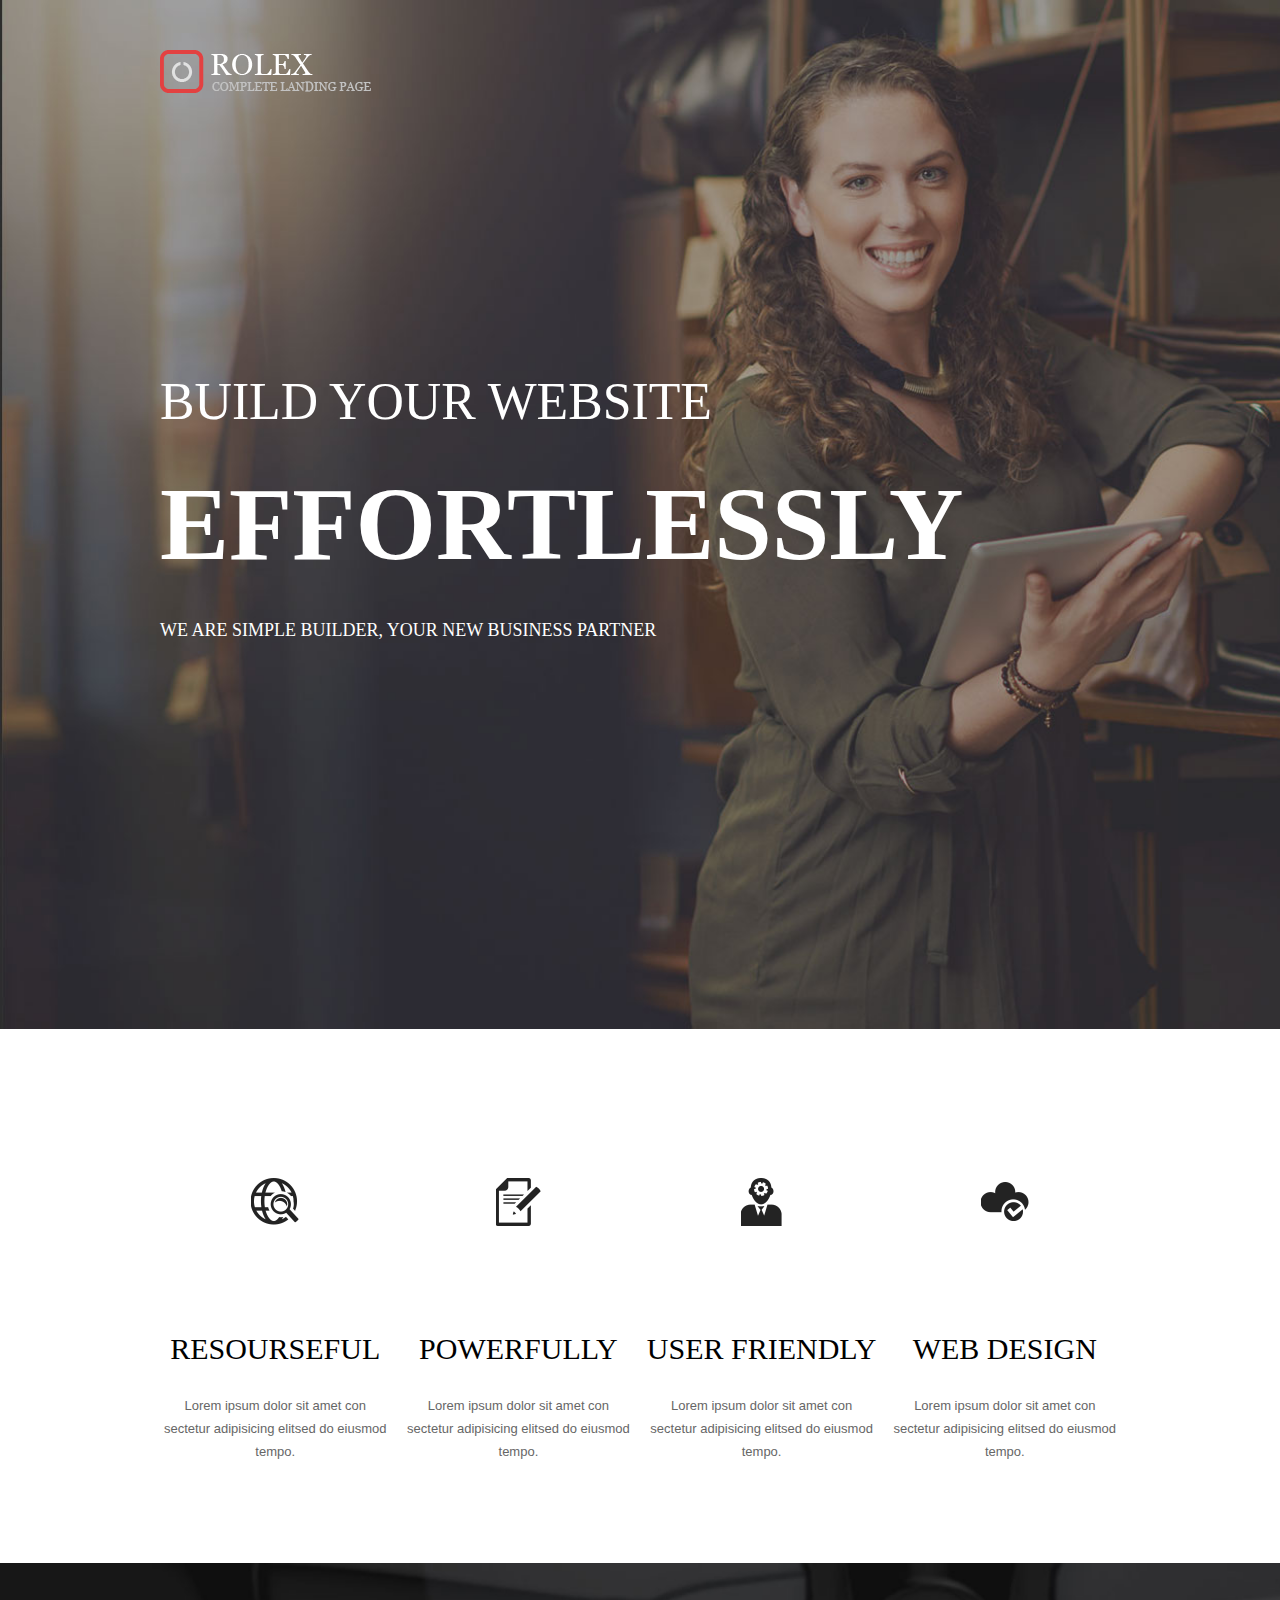
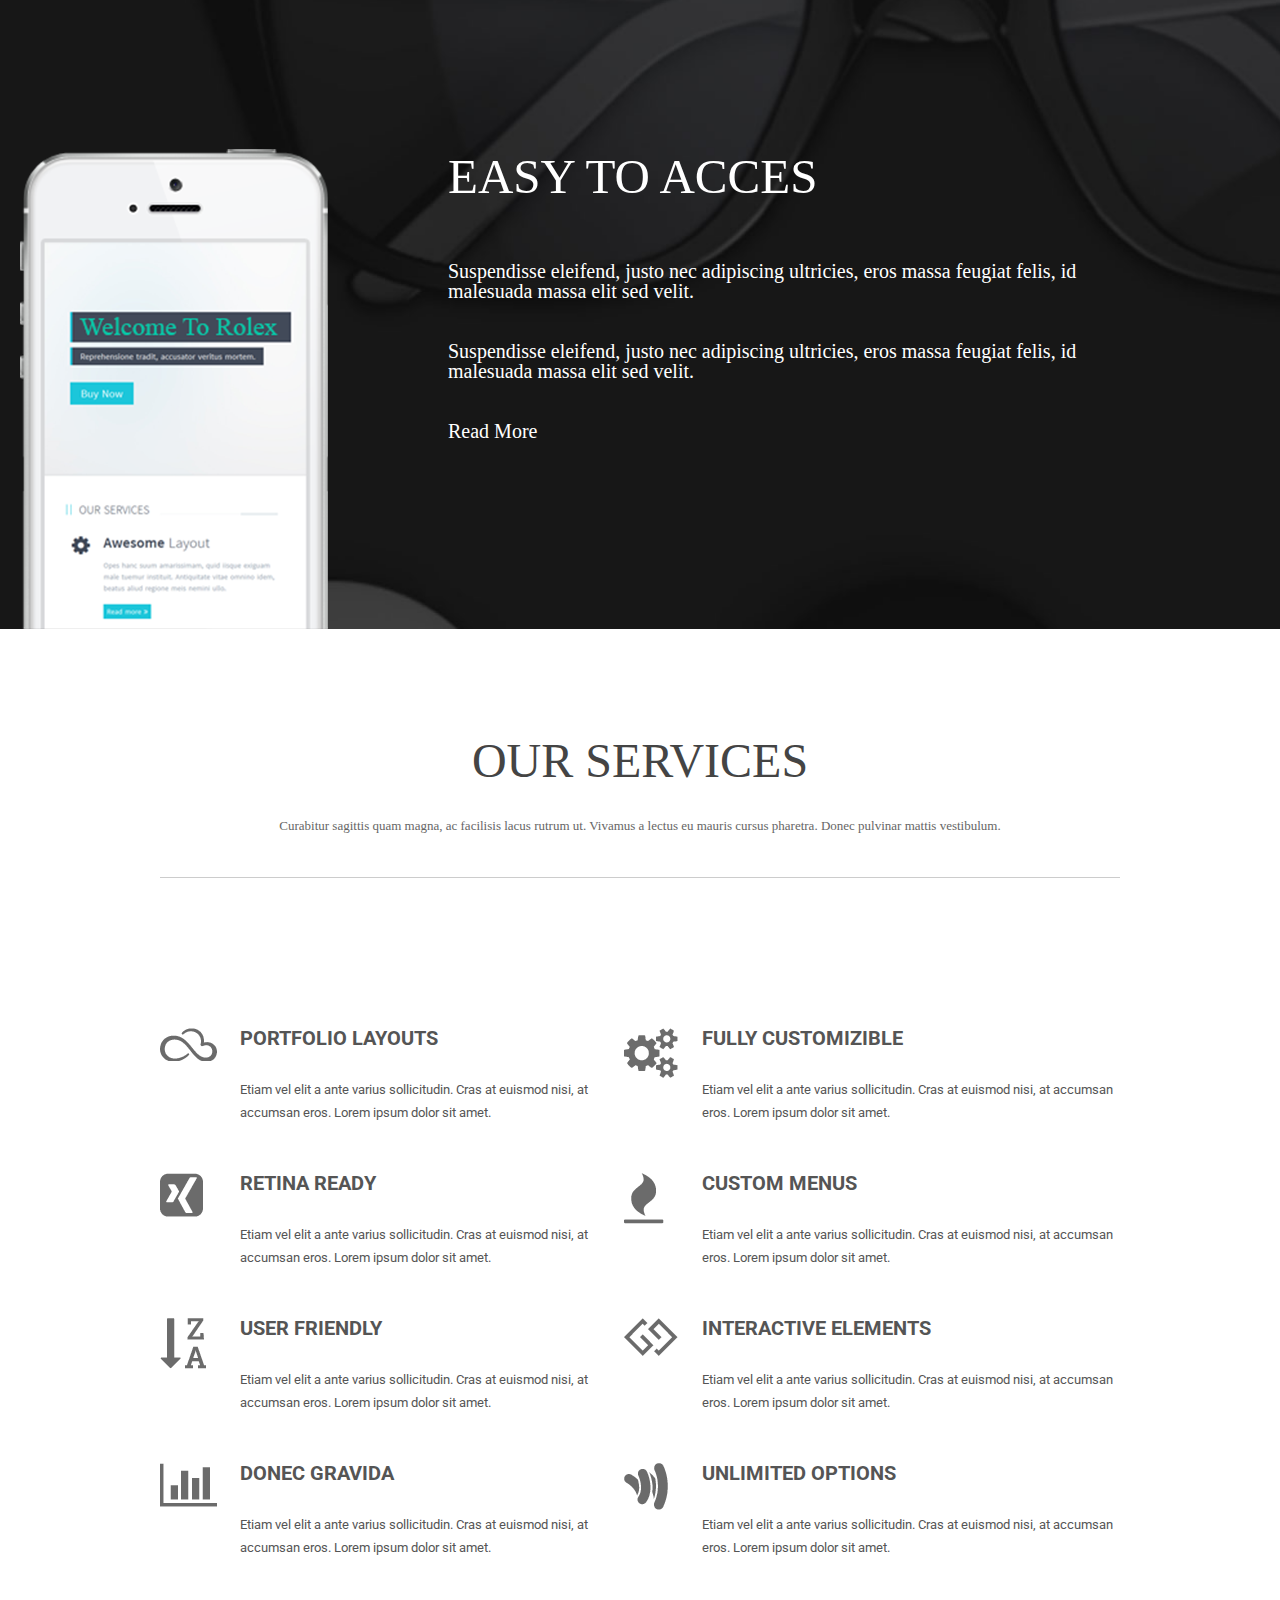
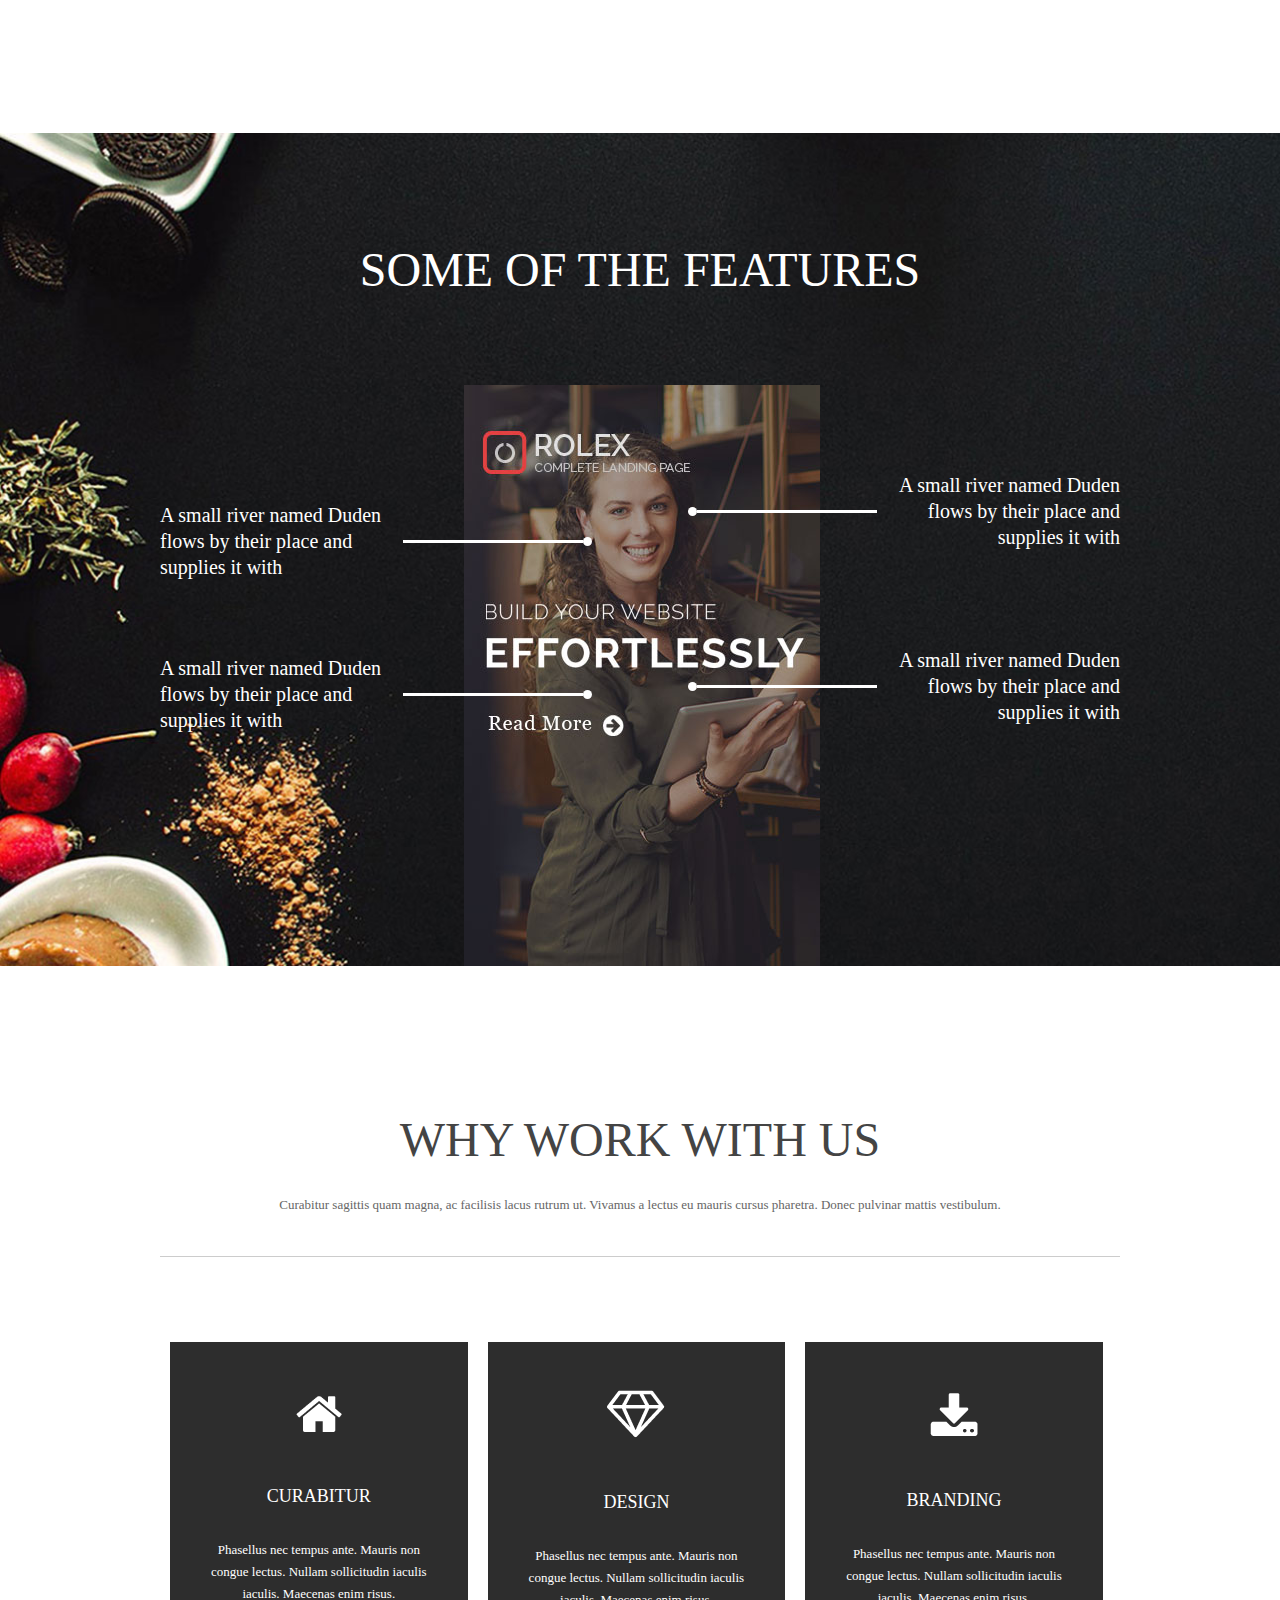
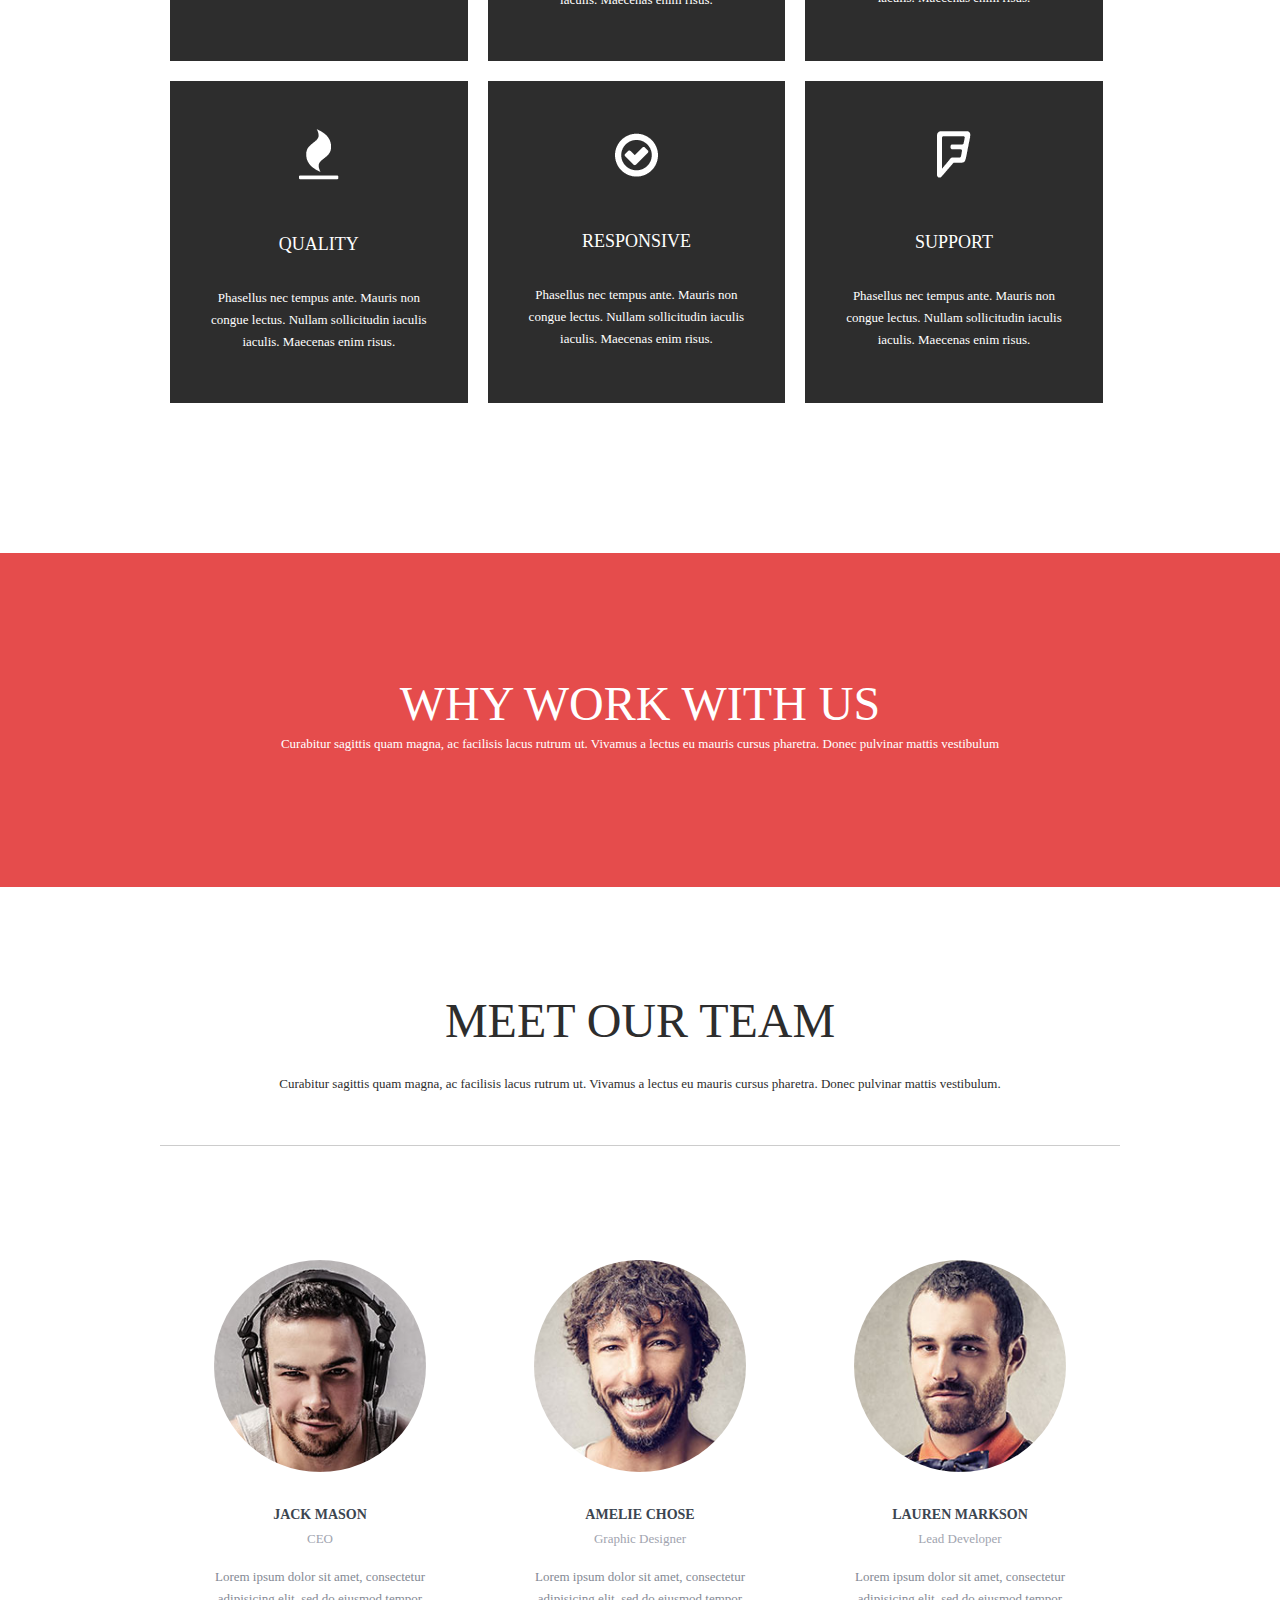
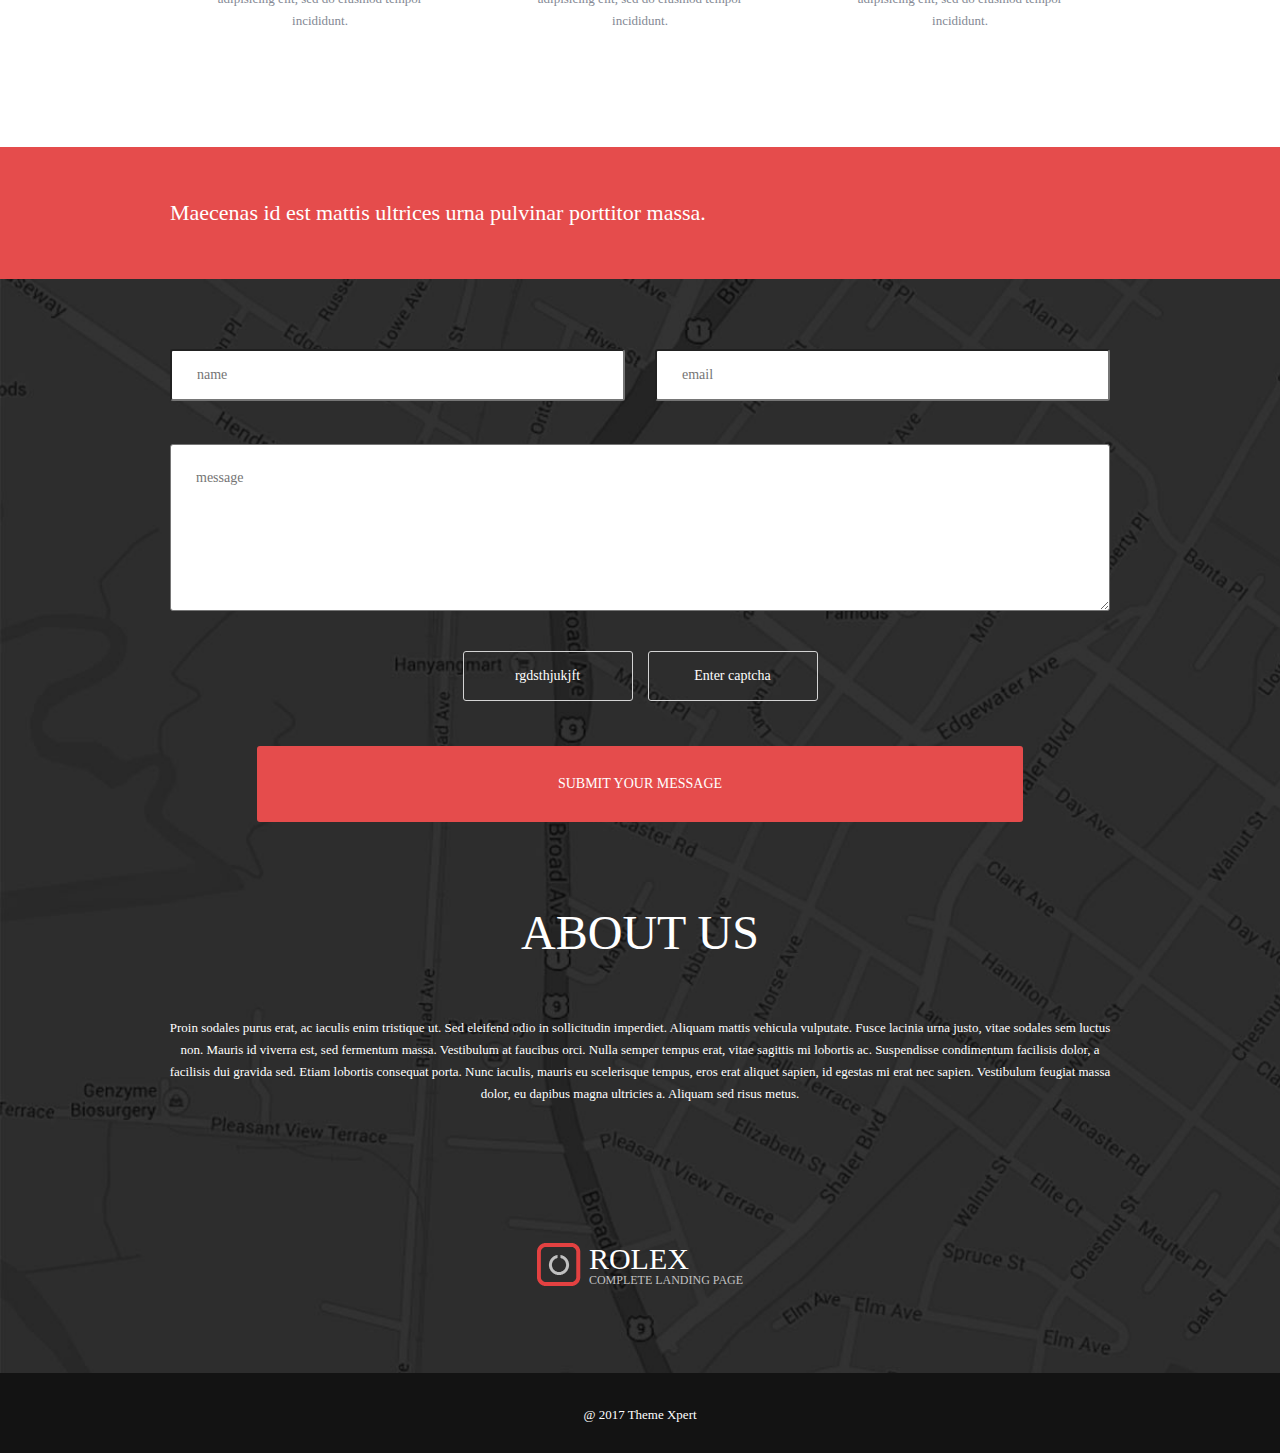
==== index.html @ a64fc491 "section why work with us updates" ====
<!doctype html>
<html lang="en">

<head>
    <meta charset="utf-8">
    <title>Project Rolex</title>
    <link rel="stylesheet" href="https://use.fontawesome.com/releases/v5.3.1/css/all.css" integrity="sha384-mzrmE5qonljUremFsqc01SB46JvROS7bZs3IO2EmfFsd15uHvIt+Y8vEf7N7fWAU"
        crossorigin="anonymous">
    <link rel="stylesheet" type="text/css" href="css/style.css" />
    <meta name="viewport" content="width=device-width, initial-scale=1">
</head>

<body>
    <header class="top-header">
        <div class="container">
            <div class="top-wrapper">
                <a href="#" class="logo"><img src='images/logo.png' /></a>
                <a href="#" class="menu"><span class="fas fa-bars"></span></a>
            </div>
            <div class="top-text">
                <h2 class="top-text1">
                    build your website
                </h2>
                <h2 class="top-text2">
                    effortlessly
                </h2>
                <p class="top-text3">
                    we are simple builder, your new business partner
                </p>
            </div>
        </div>
    </header>
    <section id="we-are-the-best" class="we-are-the-best">
        <div class="container">
            <div class="the-best-items">
                <div class="the-best-item">
                    <a href="#" class="item-font"><img class="we-are-the-best-png" src="images/we-are-the-best-globe.png"><img
                            class="we-are-the-best-png-hover" src="images/we-are-the-best-globe-hover.png"></a>
                    <h2 class="the-best-text">
                        resourseful
                    </h2>
                    <p class="the-best-paragraph">Lorem ipsum dolor sit amet con sectetur adipisicing elitsed do
                        eiusmod tempo.</p>
                </div>
                <div class="the-best-item">
                    <a href="#" class="item-font"><img class="we-are-the-best-png" src="images/we-are-the-best-brochure.png"><img
                            class="we-are-the-best-png-hover" src="images/we-are-the-best-brochure-hover.png"></a>
                    <h2 class="the-best-text">
                        powerfully
                    </h2>
                    <p class="the-best-paragraph">Lorem ipsum dolor sit amet con sectetur adipisicing elitsed do
                        eiusmod tempo.</p>

                </div>
                <div class="the-best-item">
                    <a href="#" class="item-font"><img class="we-are-the-best-png" src="images/we-are-the-best-user.png"><img
                            class="we-are-the-best-png-hover" src="images/we-are-the-best-user-hover.png"></a>
                    <h2 class="the-best-text">
                        user friendly
                    </h2>
                    <p class="the-best-paragraph">Lorem ipsum dolor sit amet con sectetur adipisicing elitsed do
                        eiusmod tempo.</p>
                </div>
                <div class="the-best-item">
                    <a href="#" class="item-font"><img class="we-are-the-best-png" src="images/we-are-the-best-cloud.png"><img
                            class="we-are-the-best-png-hover" src="images/we-are-the-best-cloud-hover.png"></a>
                    <h2 class="the-best-text">
                        web design
                    </h2>
                    <p class="the-best-paragraph">Lorem ipsum dolor sit amet con sectetur adipisicing elitsed do
                        eiusmod tempo.</p>
                </div>
            </div>
        </div>
    </section>
    <section id="easy-to-acces" class="easy-to-acces">
        <div class="container">
            <div class="easy-to-acces-wrapper">
                <div class="left-smartfon">
                    <img src='images/easy-to-acces-smartfon.png'>
                </div>
                <div class="right-text">
                    <h2 class="right-text-heading">
                        easy to acces
                    </h2>
                    <p class="right-text-paragraph">
                        Suspendisse eleifend, justo nec adipiscing ultricies, eros massa feugiat felis, id malesuada
                        massa elit sed velit.
                    </p>
                    <p class="right-text-paragraph">
                        Suspendisse eleifend, justo nec adipiscing ultricies, eros massa feugiat felis, id malesuada
                        massa elit sed velit.
                    </p>
                    <a href="#" class="read-more">Read More <span class="fas fa-arrow-circle-right easy-to-acces-right"></span></a>
                </div>
            </div>
        </div>
    </section>
    <section id="our-services" class="our-services">
        <div class="container">
            <div class="our-services-heading">
                <h2 class="our-services-heading-h2">
                    our services
                </h2>
                <p class="our-services-heading-paragraph">
                    Curabitur sagittis quam magna, ac facilisis lacus rutrum ut. Vivamus a lectus eu mauris cursus
                    pharetra. Donec pulvinar mattis vestibulum.
                </p>
            </div>
            <div class="our-services-items">
                <div class="our-services-items-left">
                    <div class="our-services-item">
                        <div class="our-services-item-font">
                            <img class="our-services-png" src="images/our-services-portfolio.png"><img class="our-services-png-hover"
                                src="images/our-services-portfolio-hover.png">
                        </div>
                        <div class="our-services-item-text">
                            <h2 class="our-services-item-text-h2">
                                portfolio layouts
                            </h2>
                            <p class="our-services-item-text-paragraph">
                                Etiam vel elit a ante varius sollicitudin. Cras at euismod nisi, at accumsan eros.
                                Lorem ipsum dolor sit amet.
                            </p>
                        </div>

                    </div>
                    <div class="our-services-item">
                        <div class="our-services-item-font">
                            <img class="our-services-png" src="images/our-services-retina.png"><img class="our-services-png-hover"
                                src="images/our-services-retina-hover.png">
                        </div>
                        <div class="our-services-item-text">
                            <h2 class="our-services-item-text-h2">
                                retina ready
                            </h2>
                            <p class="our-services-item-text-paragraph">
                                Etiam vel elit a ante varius sollicitudin. Cras at euismod nisi, at accumsan eros.
                                Lorem ipsum dolor sit amet.
                            </p>
                        </div>

                    </div>
                    <div class="our-services-item">
                        <div class="our-services-item-font">
                            <img class="our-services-png" src="images/our-services-user.png"><img class="our-services-png-hover"
                                src="images/our-services-user-hover.png">
                        </div>
                        <div class="our-services-item-text">
                            <h2 class="our-services-item-text-h2">
                                user friendly
                            </h2>
                            <p class="our-services-item-text-paragraph">
                                Etiam vel elit a ante varius sollicitudin. Cras at euismod nisi, at accumsan eros.
                                Lorem ipsum dolor sit amet.
                            </p>
                        </div>

                    </div>
                    <div class="our-services-item">
                        <div class="our-services-item-font">
                            <img class="our-services-png" src="images/our-services-donec.png"><img class="our-services-png-hover"
                                src="images/our-services-donec-hover.png">
                        </div>
                        <div class="our-services-item-text">
                            <h2 class="our-services-item-text-h2">
                                donec gravida
                            </h2>
                            <p class="our-services-item-text-paragraph">
                                Etiam vel elit a ante varius sollicitudin. Cras at euismod nisi, at accumsan eros.
                                Lorem ipsum dolor sit amet.
                            </p>
                        </div>

                    </div>
                </div>
                <div class="our-services-items-right">
                    <div class="our-services-item">
                        <div class="our-services-item-font">
                            <img class="our-services-png" src="images/our-services-fully.png"><img class="our-services-png-hover"
                                src="images/our-services-fully-hover.png">
                        </div>
                        <div class="our-services-item-text">
                            <h2 class="our-services-item-text-h2">
                                fully customizible
                            </h2>
                            <p class="our-services-item-text-paragraph">
                                Etiam vel elit a ante varius sollicitudin. Cras at euismod nisi, at accumsan eros.
                                Lorem ipsum dolor sit amet.
                            </p>
                        </div>

                    </div>
                    <div class="our-services-item">
                        <div class="our-services-item-font">
                            <img class="our-services-png" src="images/our-services-custom.png"> <img class="our-services-png-hover"
                                src="images/our-services-custom-hover.png">
                        </div>
                        <div class="our-services-item-text">
                            <h2 class="our-services-item-text-h2">
                                custom menus
                            </h2>
                            <p class="our-services-item-text-paragraph">
                                Etiam vel elit a ante varius sollicitudin. Cras at euismod nisi, at accumsan eros.
                                Lorem ipsum dolor sit amet.
                            </p>
                        </div>

                    </div>
                    <div class="our-services-item">
                        <div class="our-services-item-font">
                            <img class="our-services-png" src="images/our-services-interactive.png"><img class="our-services-png-hover"
                                src="images/our-services-interactive-hover.png">
                        </div>
                        <div class="our-services-item-text">
                            <h2 class="our-services-item-text-h2">
                                interactive elements
                            </h2>
                            <p class="our-services-item-text-paragraph">
                                Etiam vel elit a ante varius sollicitudin. Cras at euismod nisi, at accumsan eros.
                                Lorem ipsum dolor sit amet.
                            </p>
                        </div>

                    </div>
                    <div class="our-services-item">
                        <div class="our-services-item-font">
                            <img class="our-services-png" src="images/our-services-unlimited.png"><img class="our-services-png-hover"
                                src="images/our-services-unlimited-hover.png">
                        </div>
                        <div class="our-services-item-text">
                            <h2 class="our-services-item-text-h2">
                                unlimited options
                            </h2>
                            <p class="our-services-item-text-paragraph">
                                Etiam vel elit a ante varius sollicitudin. Cras at euismod nisi, at accumsan eros.
                                Lorem ipsum dolor sit amet.
                            </p>
                        </div>

                    </div>
                </div>
            </div>

        </div>
    </section>
    <section id="features" class="features">
        <div class="container">
            <div class="features-heading">
                <h2 class="features-heading-h2">
                    some of the features
                </h2>
            </div>
            <div class="features-bottom-picture-box">
                <img class="features-bottom-picture" src="images/features-bottom-picture.jpg">
                <div class="features-item item1">
                    <h2 class="features-h2">A small river named Duden flows by their place and supplies it with </h2>
                    <span class="features-line"></span>
                    <span class="features-circle"></span>
                </div>
                <div class="features-item item2">
                    <h2 class="features-h2">A small river named Duden flows by their place and supplies it with </h2>
                    <span class="features-line"></span>
                    <span class="features-circle"></span>
                </div>
                <div class="features-item item3">
                    <h2 class="features-h2">A small river named Duden flows by their place and supplies it with </h2>
                    <span class="features-line"></span>
                    <span class="features-circle"></span>
                </div>
                <div class="features-item item4">
                    <h2 class="features-h2">A small river named Duden flows by their place and supplies it with </h2>
                    <span class="features-line"></span>
                    <span class="features-circle"></span>
                </div>
            </div>
        </div>
    </section>
    <section id="why-work-with-us" class="why-work-with-us">
        <div class="container">
            <div class="why-work-with-us-heading">
                <h2 class="why-work-with-us-heading-h2">
                    why work with us
                </h2>
                <p class="why-work-with-us-heading-paragraph">
                    Curabitur sagittis quam magna, ac facilisis lacus rutrum ut. Vivamus a lectus eu mauris cursus
                    pharetra. Donec pulvinar mattis vestibulum.
                </p>
            </div>
            <div class="why-work-with-us-items">
                <div class="why-work-with-us-item">
                    <img class="why-work-with-us-item-img" src="images/why-work-with-us-curabitur.png">
                    <div>
                        <h2 class="why-work-with-us-item-h2">
                            curabitur
                        </h2>
                        <p class="why-work-with-us-item-paragraph">
                            Phasellus nec tempus ante. Mauris non congue lectus. Nullam sollicitudin iaculis iaculis.
                            Maecenas enim risus.
                        </p>
                    </div>
                </div>
                <div class="why-work-with-us-item">
                    <img class="why-work-with-us-item-img" src="images/why-work-with-us-design.png">
                    <div>
                    <h2 class="why-work-with-us-item-h2">
                        design
                    </h2>
                    <p class="why-work-with-us-item-paragraph">
                        Phasellus nec tempus ante. Mauris non congue lectus. Nullam sollicitudin iaculis iaculis.
                        Maecenas enim risus.
                    </p>
                </div>
                </div>
                <div class="why-work-with-us-item">
                    <img class="why-work-with-us-item-img" src="images/why-work-with-us-branding.png">
                    <div>
                    <h2 class="why-work-with-us-item-h2">
                        branding
                    </h2>
                    <p class="why-work-with-us-item-paragraph">
                        Phasellus nec tempus ante. Mauris non congue lectus. Nullam sollicitudin iaculis iaculis.
                        Maecenas enim risus.
                    </p>
                </div>
                </div>
                <div class="why-work-with-us-item">
                    <img class="why-work-with-us-item-img" src="images/why-work-with-us-quality.png">
                    <div>
                    <h2 class="why-work-with-us-item-h2">
                        quality
                    </h2>
                    <p class="why-work-with-us-item-paragraph">
                        Phasellus nec tempus ante. Mauris non congue lectus. Nullam sollicitudin iaculis iaculis.
                        Maecenas enim risus.
                    </p>
                </div>
                </div>
                <div class="why-work-with-us-item">
                    <img class="why-work-with-us-item-img" src="images/why-work-with-us-responsive.png">
                    <div>
                    <h2 class="why-work-with-us-item-h2">
                        responsive
                    </h2>
                    <p class="why-work-with-us-item-paragraph">
                        Phasellus nec tempus ante. Mauris non congue lectus. Nullam sollicitudin iaculis iaculis.
                        Maecenas enim risus.
                    </p>
                </div>
                </div>
                <div class="why-work-with-us-item">
                    <img class="why-work-with-us-item-img" src="images/why-work-with-us-support.png">
                    <div>
                    <h2 class="why-work-with-us-item-h2">
                        support
                    </h2>
                    <p class="why-work-with-us-item-paragraph">
                        Phasellus nec tempus ante. Mauris non congue lectus. Nullam sollicitudin iaculis iaculis.
                        Maecenas enim risus.
                    </p>
                </div>
                </div>
            </div>
        </div>
    </section>
    <section id="why-work-with-us2" class="why-work-with-us2">
        <div class="container">
            <div class="why-work-with-us2-heading">
                <h2 class="why-work-with-us2-heading-h2">
                    why work with us
                </h2>
                <p class="why-work-with-us2-heading-paragraph">
                    Curabitur sagittis quam magna, ac facilisis lacus rutrum ut. Vivamus a lectus eu mauris cursus
                    pharetra. Donec pulvinar mattis vestibulum
                </p>
            </div>
            <div class="why-work-with-us2-items">
                <div class="why-work-with-us2-item"></div>
                <div class="why-work-with-us2-item"></div>
                <div class="why-work-with-us2-item"></div>
            </div>
        </div>
    </section>
    <section id="meet-our-team" class="meet-our-team">
        <div class="container">
            <div class="meet-our-team-heading">
                <h2 class="meet-our-team-heading-h2">
                    meet our team
                </h2>
                <p class="meet-our-team-heading-paragraph">
                    Curabitur sagittis quam magna, ac facilisis lacus rutrum ut. Vivamus a lectus eu mauris cursus
                    pharetra. Donec pulvinar mattis vestibulum.
                </p>
            </div>
            <div class="meet-our-team-items">
                <div class="meet-our-team-item">
                    <div class="meet-our-team-item-picture">
                        <img class="meet-our-team-img" src="images/meet-our-team-picture1.jpg">
                    </div>
                    <div class="meet-our-team-item-text">
                        <h2 class="meet-our-team-item-title">
                            jack mason
                        </h2>
                        <p class="meet-our-team-item-subtitle1">
                            CEO
                        </p>
                        <p class="meet-our-team-item-subtitle2">
                            Lorem ipsum dolor sit amet, consectetur adipisicing elit, sed do eiusmod tempor incididunt.
                        </p>
                    </div>
                    <div class="meet-our-team-item-icons">
                        <a href="#"><span class="fab fa-twitter"></span></a>
                        <a href="#"><span class="fab fa-facebook-f"></span></a>
                        <a href="#"><span class="fab fa-google-plus-g"></span></a>
                    </div>
                </div>
                <div class="meet-our-team-item">
                    <div class="meet-our-team-item-picture">
                        <img class="meet-our-team-img" src="images/meet-our-team-picture2.jpg">
                    </div>
                    <div class="meet-our-team-item-text">
                        <h2 class="meet-our-team-item-title">
                            amelie chose
                        </h2>
                        <p class="meet-our-team-item-subtitle1">
                            Graphic Designer
                        </p>
                        <p class="meet-our-team-item-subtitle2">
                            Lorem ipsum dolor sit amet, consectetur adipisicing elit, sed do eiusmod tempor incididunt.
                        </p>
                    </div>
                    <div class="meet-our-team-item-icons">
                        <a href="#"><span class="fab fa-twitter"></span></a>
                        <a href="#"><span class="fab fa-facebook-f"></span></a>
                        <a href="#"><span class="fab fa-google-plus-g"></span></a>
                    </div>
                </div>
                <div class="meet-our-team-item">
                    <div class="meet-our-team-item-picture">
                        <img class="meet-our-team-img" src="images/meet-our-team-picture3.jpg">
                    </div>
                    <div class="meet-our-team-item-text">
                        <h2 class="meet-our-team-item-title">
                            lauren markson
                        </h2>
                        <p class="meet-our-team-item-subtitle1">
                            Lead Developer
                        </p>
                        <p class="meet-our-team-item-subtitle2">
                            Lorem ipsum dolor sit amet, consectetur adipisicing elit, sed do eiusmod tempor incididunt.
                        </p>
                    </div>
                    <div class="meet-our-team-item-icons">
                        <a href="#"><span class="fab fa-twitter"></span></a>
                        <a href="#"><span class="fab fa-facebook-f"></span></a>
                        <a href="#"><span class="fab fa-google-plus-g"></span></a>
                    </div>
                </div>
            </div>
        </div>
    </section>
    <section class="meet-our-team-footer">
        <div class="container">
            <div class="meet-our-team-footer-wrapper">
                <div class="meet-our-team-footer-text">
                    <h2 class="meet-our-team-footer-text-h2">
                        Maecenas id est mattis ultrices urna pulvinar porttitor massa.
                    </h2>

                </div>
                <div class="meet-our-team-footer-icon">
                    <span class="fas fa-arrow-circle-right right-icon"></span>
                </div>
            </div>
        </div>
    </section>
    <footer id="footer" class="footer">
        <div class="container">
            <div class="footer-form">
                <form class="footer-message">
                    <div class="footer-message-top">
                        <input class="footer-name" type="text" placeholder="name">
                        <input class="footer-email" type="email" placeholder="email">
                    </div>
                    <div class="footer-message-textarea">
                        <textarea class="footer-textarea" placeholder="message"></textarea>
                    </div>
                    <div class="footer-message-captcha">
                        <div class="footer-message-captcha-left">rgdsthjukjft
                        </div>
                        <div class="footer-message-captcha-right">Enter captcha</div>
                    </div>
                    <div class="footer-message-bottom">
                        <button class="footer-message-submit" type="submit">submit your message</button>
                    </div>
                </form>
            </div>
            <div class="footer-text">

                <h2 class="footer-text-h2">
                    about us
                </h2>
            </div>
            <p class="footer-text-paragraph">
                Proin sodales purus erat, ac iaculis enim tristique ut. Sed eleifend odio in sollicitudin imperdiet.
                Aliquam mattis vehicula vulputate. Fusce lacinia urna justo, vitae sodales sem luctus non. Mauris id
                viverra est, sed fermentum massa. Vestibulum at faucibus orci. Nulla semper tempus erat, vitae sagittis
                mi lobortis ac. Suspendisse condimentum facilisis dolor, a facilisis dui gravida sed. Etiam lobortis
                consequat porta. Nunc iaculis, mauris eu scelerisque tempus, eros erat aliquet sapien, id egestas mi
                erat nec sapien. Vestibulum feugiat massa dolor, eu dapibus magna ultricies a. Aliquam sed risus metus.
            </p>
            <div class="footer-icons">
                <div class="footer-icons-logo">
                    <img class="footer-logo-jpg" src="images/footer-icons-logo.png">
                    <div class="footer-logo-text">
                        <h2 class="footer-logo-title">rolex</h2>
                        <p class="footer-logo-paragraph">complete landing page</p>
                    </div>
                </div>
                <div class="footer-icons-fonts">
                    <a href="#"><span class="fab fa-twitter"></span></a>
                    <a href="#"><span class="fab fa-facebook-f"></span></a>
                    <a href="#"><span class="fab fa-google-plus-g"></span></a>
                    <a href="#"><span class="fab fa-pinterest"></span></a>
                    <a href="#"><span class="fab fa-linkedin"></span></a>
                </div>
            </div>
        </div>
        <div class="footer-copyright">
            @ 2017 Theme Xpert
        </div>
    </footer>
</body>

</html>
---- css/style.css ----
@import url('https://fonts.googleapis.com/css?family=Raleway:300,400&subset=latin-ext');
@import url('https://fonts.googleapis.com/css?family=Open+Sans');
@import url('https://fonts.googleapis.com/css?family=Roboto:400,700&subset=latin-ext');

html,
body,
div,
span,
applet,
object,
iframe,
h1,
h2,
h3,
h4,
h5,
h6,
p,
blockquote,
pre,
a,
abbr,
acronym,
address,
big,
cite,
code,
del,
dfn,
em,
img,
ins,
kbd,
q,
s,
samp,
small,
strike,
strong,
sub,
sup,
tt,
var,
b,
u,
i,
center,
dl,
dt,
dd,
ol,
ul,
li,
fieldset,
form,
label,
legend,
table,
caption,
tbody,
tfoot,
thead,
tr,
th,
td,
article,
aside,
canvas,
details,
embed,
figure,
figcaption,
footer,
header,
hgroup,
menu,
nav,
output,
ruby,
section,
summary,
time,
mark,
audio,
video {
    margin: 0;
    padding: 0;
    border: 0;
    font-size: 100%;
    font: inherit;
    vertical-align: baseline;
    font-family: "Montserrat", sans-serif;
    box-sizing: border-box;
}




/* HTML5 display-role reset for older browsers */

article,
aside,
details,
figcaption,
figure,
footer,
header,
hgroup,
menu,
nav,
section {
    display: block;
}

body {
    line-height: 1;
}

ol,
ul {
    list-style: none;
}

blockquote,
q {
    quotes: none;
}

blockquote:before,
blockquote:after,
q:before,
q:after {
    content: '';
    content: none;
}

table {
    border-collapse: collapse;
    border-spacing: 0;
}

a {
    text-decoration: none;
}

.container {
    width: 960px;
    margin: 0 auto;
}

.top-header {
    background-image: url('../images/header-background.jpg');
    background-size: cover;
}

.top-header .top-wrapper {
    display: flex;
    justify-content: space-between;
    padding-top: 50px;
}

.top-header .top-wrapper .menu {
    font-size: 40px;
    color: #fff;
}


.top-header .top-text {
    padding: 280px 0 390px 0;
}

.top-header .top-text .top-text1 {
    font-family: 'Georgia';
    font-weight: 300;
    color: #fff;
    font-size: 51.76px;
    text-transform: uppercase;
    margin-bottom: 45px;
}

.top-header .top-text .top-text2 {
    font-family: 'Georgia';
    font-weight: 700;
    color: #fff;
    font-size: 103.51px;
    text-transform: uppercase;
    margin-bottom: 45px;
}

.top-header .top-text .top-text3 {
    font-family: 'OpenSans';
    color: #fff;
    font-size: 18px;
    text-transform: uppercase;
}

.we-are-the-best .the-best-items {
    display: flex;
    flex-wrap: wrap;
    justify-content: space-between;
    padding: 100px 0;
    align-items: center;


}

.we-are-the-best .the-best-items .the-best-item {
    display: flex;
    flex-direction: column;
    text-align: center;
    align-items: center;
    width: 24%;


}

.we-are-the-best .the-best-items .the-best-item .the-best-text {
    font-family: 'OpenSans';
    font-size: 30px;
    text-transform: uppercase;
    margin-bottom: 30px;
}

.we-are-the-best .the-best-items .the-best-item .item-font {
    width: 145px;
    height: 145px;
    border-radius: 50%;
    transition: all 0.2s;
    display: flex;
    align-items: center;
    justify-content: center;
    text-decoration: none;
    margin-bottom: 60px;
}

.we-are-the-best .the-best-items .the-best-item .item-font:hover {
    background: #e54c4c;
    color: #fff;
}

.we-are-the-best .the-best-items .the-best-item .item-font:hover .we-are-the-best-png {
    display: none;
}

.we-are-the-best .the-best-items .the-best-item .item-font:hover .we-are-the-best-png-hover {
    display: block;
}

.we-are-the-best .the-best-items .the-best-item .item-font .we-are-the-best-png-hover {
    display: none;
}

.we-are-the-best .the-best-items .the-best-item .the-best-paragraph {
    color: #666;
    font-size: 13px;
    line-height: 23px;
}

.easy-to-acces {
    background-image: url('../images/easy-to-acces-background.jpg');
    background-size: cover;
    height: 666px;
}

.easy-to-acces .easy-to-acces-wrapper {
    position: relative;
    display: flex;
    height: 666px;
    justify-content: space-between;
    align-items: center;
}

.easy-to-acces .left-smartfon {
    margin-left: -140px;

}

.easy-to-acces .right-text {
    width: 70%;
}

.easy-to-acces .right-text .right-text-heading {
    font-family: 'Georgia';
    font-size: 49px;
    color: #fff;
    text-transform: uppercase;
    margin-bottom: 60px;
}

.easy-to-acces .right-text .right-text-paragraph {
    font-family: 'OpenSans';
    font-size: 20px;
    color: #fff;
    margin-bottom: 40px;
}

.easy-to-acces .right-text .read-more {
    font-family: 'Georgia';
    font-size: 20px;
    color: #fff;
}

.easy-to-acces .right-text .read-more .easy-to-acces-right {
    position: relative;
    top: 4px;
    right: -4px;
}

.easy-to-acces .left-smartfon img {
    position: absolute;
    bottom: 0;

}

.our-services {
    padding: 108px 0 125px 0;
}

.our-services .our-services-heading .our-services-heading-h2 {
    font-family: 'OpenSans';
    font-size: 48px;
    text-transform: uppercase;
    margin-bottom: 25px;
    color: #444;
}

.our-services .our-services-heading .our-services-heading-paragraph {
    font-family: 'OpenSans';
    font-size: 13px;
    color: #666;
    line-height: 32px;
    margin-bottom: 150px;
    padding-bottom: 35px;
    border-bottom: 1px solid #ccc;
}

.our-services .our-services-heading .our-services-heading-h2,
.our-services .our-services-heading .our-services-heading-paragraph {
    text-align: center;
}

.our-services .our-services-items {
    display: flex;
    justify-content: space-between;
}


.our-services .our-services-items .our-services-items-left .our-services-item .our-services-item-font {}

.our-services .our-services-items .our-services-items-left .our-services-item .our-services-item-text {
    width: calc(100% - 80px);
}

.our-services .our-services-items .our-services-items-left .our-services-item .our-services-item-font img {}

.our-services .our-services-items .our-services-items-right .our-services-item .our-services-item-font {
    width: 83px;
    margin-right: 20px;
}

.our-services .our-services-items .our-services-items-left .our-services-item,
.our-services .our-services-items .our-services-items-right .our-services-item {
    display: flex;
    justify-content: space-between;
    margin-bottom: 49px;
}


.our-services .our-services-items .our-services-items-left .our-services-item .our-services-item-font:hover .our-services-png,
.our-services .our-services-items .our-services-items-right .our-services-item .our-services-item-font:hover .our-services-png {
    display: none;
}

.our-services .our-services-items .our-services-items-left .our-services-item .our-services-item-font:hover .our-services-png-hover,
.our-services .our-services-items .our-services-items-right .our-services-item .our-services-item-font:hover .our-services-png-hover {
    display: block;
}

.our-services .our-services-items .our-services-items-left .our-services-item .our-services-item-font .our-services-png-hover,
.our-services .our-services-items .our-services-items-right .our-services-item .our-services-item-font .our-services-png-hover {
    display: none;
}


.our-services .our-services-items .our-services-items-left .our-services-item .our-services-item-text .our-services-item-text-h2,
.our-services .our-services-items .our-services-items-right .our-services-item .our-services-item-text .our-services-item-text-h2 {
    font-family: 'Roboto';
    font-weight: 700;
    font-size: 20px;
    color: #555;
    text-transform: uppercase;
    margin-bottom: 30px;
}


.our-services .our-services-items .our-services-items-left .our-services-item .our-services-item-text .our-services-item-text-paragraph,
.our-services .our-services-items .our-services-items-right .our-services-item .our-services-item-text .our-services-item-text-paragraph {
    font-family: 'Roboto';

    font-size: 13px;
    color: #555;
    line-height: 23px;
}

.features {
    height: 833px;
    background: url('../images/features-background.jpg');
    background-size: cover;
}

.features .features-heading .features-heading-h2 {
    font-family: 'Georgia';
    font-size: 48px;
    color: #fff;
    text-transform: uppercase;
    text-align: center;
    padding-top: 113px;
}

.features .features-bottom-picture-box .features-item {
    position: relative;
    display: flex;
    color: #fff;
    z-index: 99;
    width: 45%;
    flex-wrap: wrap;
    align-items: center;
}

.features .features-bottom-picture-box .features-item .features-h2 {
    width: calc(100% - 189px);
    font-family: 'OpenSans';
    font-size: 20px;
    color: #fff;
    line-height: 26px;
}

.features .features-bottom-picture-box .features-item.item1 {
    top: -50px;
}

.features .features-bottom-picture-box .features-item.item2 {
    top: -80px;
    text-align: right;
}

.features .features-bottom-picture-box .features-item.item3 {
    top: 25px;
}

.features .features-bottom-picture-box .features-item.item4 {
    top: 17px;
}

.features .features-bottom-picture-box .features-item.item2 .features-h2 {
    order: 3;
}

.features .features-bottom-picture-box .features-item.item2 .features-line {
    order: 2;
}

.features .features-bottom-picture-box .features-item.item2 .features-circle {
    order: 1;
}

.features .features-bottom-picture-box .features-item.item4 .features-circle {
    order: 1;
}

.features .features-bottom-picture-box .features-item.item4 .features-line {
    order: 2;
}

.features .features-bottom-picture-box .features-item.item4 .features-h2 {
    order: 3;
    text-align: right;
}

.features .features-bottom-picture-box .features-item .features-line {
    display: inline-block;
    width: 180px;
    height: 3px;
    background-color: #fff;
}

.features .features-bottom-picture-box .features-item .features-circle {
    display: inline-block;
    width: 9px;
    height: 9px;
    background-color: #fff;
    border-radius: 50%;
}

.features .features-bottom-picture-box {
    display: flex;
    justify-content: space-between;
    flex-wrap: wrap;
    position: relative;
    height: 672px;
    align-content: center;

}

.features .features-bottom-picture-box .features-bottom-picture {
    position: absolute;
    bottom: 0;
    right: 300px;
}


.why-work-with-us {
    padding: 150px 0 140px 0;
}

.why-work-with-us .why-work-with-us-heading .why-work-with-us-heading-h2 {
    font-family: 'OpenSans';
    font-size: 48px;
    color: #444;
    text-transform: uppercase;
    text-align: center;
    margin-bottom: 25px;
}

.why-work-with-us .why-work-with-us-heading .why-work-with-us-heading-paragraph {
    font-family: 'OpenSans';
    font-size: 13px;
    color: #666;
    line-height: 32px;
    text-align: center;
    padding-bottom: 35px;
    border-bottom: 1px solid #ccc;
    margin-bottom: 75px;
}

.why-work-with-us .why-work-with-us-items .why-work-with-us-item .why-work-with-us-item-h2 {
    font-family: 'OpenSans';
    font-size: 18px;
    text-transform: uppercase;
    color: #fff;
    margin-bottom: 34px;
}

.why-work-with-us .why-work-with-us-items .why-work-with-us-item .why-work-with-us-item-paragraph {
    font-family: 'OpenSans';
    font-size: 13px;
    line-height: 22px;
    color: #fff;

}

.why-work-with-us .why-work-with-us-items {
    display: flex;
    align-content: space-around;
    flex-wrap: wrap;
}

.why-work-with-us .why-work-with-us-items .why-work-with-us-item {
    padding: 48px 30px 50px 30px;
    display: flex;
    flex-direction: column;
    justify-content: center;
    align-items: center;
    text-align: center;
    width: 31%;
    margin: 10px;
    background-color: #2d2d2d;
}

.why-work-with-us .why-work-with-us-items .why-work-with-us-item .why-work-with-us-item-img {
    margin-bottom: 55px;
}

.why-work-with-us .why-work-with-us-items .why-work-with-us-item:hover {

    background-color: #e55454;
}


.why-work-with-us2 {
    text-align: center;
    background-color: #e54c4c;
    padding: 127px 0;
}

.why-work-with-us2 .why-work-with-us2-heading .why-work-with-us2-heading-h2 {
    font-family: 'OpenSans';
    font-size: 48px;
    color: #fff;
    text-transform: uppercase;
}

.why-work-with-us2 .why-work-with-us2-heading .why-work-with-us2-heading-paragraph {
    font-family: 'OpenSans';
    font-size: 13px;
    color: #fff;
    line-height: 32px;
}


.meet-our-team {
    padding: 110px 0 80px 0;
    text-align: center;
}

.meet-our-team .meet-our-team-heading .meet-our-team-heading-h2 {
    font-family: 'OpenSans';
    font-size: 48px;
    color: #2d2d2d;
    text-transform: uppercase;

    margin-bottom: 23px;
}

.meet-our-team .meet-our-team-heading .meet-our-team-heading-paragraph {
    font-family: 'OpenSans';
    font-size: 13px;
    color: #2d2d2d;
    line-height: 32px;
    border-bottom: 1px solid #ccc;
    margin-bottom: 114px;
    padding-bottom: 45px;
}

.meet-our-team .meet-our-team-items {
    display: flex;
    justify-content: space-around;

}

.meet-our-team .meet-our-team-items .meet-our-team-item {
    width: 26.042%;
}

.meet-our-team .meet-our-team-items .meet-our-team-item .meet-our-team-item-picture .meet-our-team-img {
    border-radius: 50%;
    width: 212px;
    height: 212px;
    margin-bottom: 33px;
}

.meet-our-team .meet-our-team-items .meet-our-team-item .meet-our-team-item-text .meet-our-team-item-title {
    font-family: 'Georgia';
    font-weight: 700;
    font-size: 14px;
    text-transform: uppercase;
    color: #3b4550;
    margin-bottom: 10px;
}

.meet-our-team .meet-our-team-items .meet-our-team-item .meet-our-team-item-text .meet-our-team-item-subtitle1 {
    font-family: 'Georgia';
    font-size: 13px;
    color: #9fa4af;
    margin-bottom: 21px;

}

.meet-our-team .meet-our-team-items .meet-our-team-item .meet-our-team-item-text .meet-our-team-item-subtitle2 {
    font-family: 'OpenSans';
    font-size: 13px;
    color: #848994;
    line-height: 22px;
    margin-bottom: 35px;
}

.meet-our-team .meet-our-team-items .meet-our-team-item .meet-our-team-item-icons {
    display: flex;
    justify-content: space-between;
    width: 45%;
    margin: 0 auto;
}

.meet-our-team .meet-our-team-items .meet-our-team-item .meet-our-team-item-icons span {
    font-size: 13px;
    color: #c5c9d2;

}

.meet-our-team-footer {
    background-color: #e54c4c;
    padding: 55px 0;
}

.meet-our-team-footer .meet-our-team-footer-wrapper {
    display: flex;
    align-items: center;
}

.meet-our-team-footer .meet-our-team-footer-wrapper .meet-our-team-footer-text .meet-our-team-footer-text-h2 {
    font-family: 'Georgia';
    font-size: 22px;
    color: #fff;
    text-align: left;
    margin-right: 108px;
    padding-left: 10px;
}

.meet-our-team-footer .meet-our-team-footer-wrapper .meet-our-team-footer-icon .right-icon {
    font-size: 40.08px;
    color: #fff;
}

.footer {

    background: url('../images/footer-background-map.jpg');
    background-size: cover;
    padding-top: 70px;
}



.footer .footer-form .footer-message .footer-message-top {
    display: flex;
    justify-content: space-between;


}

.footer .footer-form .footer-message .footer-message-textarea {
    display: flex;
    justify-content: space-between;


}

.footer .footer-form .footer-message .footer-message-top .footer-name {
    width: 50%;
    height: 46px;
    padding-left: 25px;
    border-radius: 3px;
    margin: 0 15px 0 10px;
    font-family: 'Georgia';
    font-size: 14px;
    color: #7b7b7b;
}

.footer .footer-form .footer-message .footer-message-top .footer-email {
    width: 50%;
    height: 46px;
    padding-left: 25px;
    border-radius: 3px;
    margin: 0 10px 0 15px;
    font-family: 'Georgia';
    font-size: 14px;
    color: #7b7b7b;
}

.footer .footer-form .footer-message .footer-message-textarea .footer-textarea {
    margin: 43px 10px 40px 10px;
    width: 100%;
    height: 138px;
    border-radius: 3px;
    padding-left: 25px;
    padding-top: 25px;
    font-family: 'Georgia';
    font-size: 14px;
    color: #7b7b7b;

}

.footer .footer-form .footer-message .footer-message-captcha {
    display: flex;
    justify-content: center;
    padding-bottom: 45px;

}

.footer .footer-form .footer-message .footer-message-captcha .footer-message-captcha-left {
    border-radius: 3px;
    font-family: 'OpenSans';
    font-size: 14px;
    color: #fff;
    padding: 0 33px 0 33px;
    margin-right: 15px;
    border: 1px solid #d4d4d4;
    line-height: 48px;
    text-align: center;
    width: 170px;

}

.footer .footer-form .footer-message .footer-message-captcha .footer-message-captcha-right {
    border-radius: 3px;
    font-family: 'OpenSans';
    font-size: 14px;
    color: #fff;
    padding: 0 33px 0 33px;
    border: 1px solid #d4d4d4;
    line-height: 48px;
    text-align: center;
    width: 170px;

}

.footer .footer-form .footer-message .footer-message-bottom {
    display: flex;
    justify-content: center;
    padding-bottom: 87px;

}

.footer .footer-form .footer-message .footer-message-bottom .footer-message-submit {
    width: 100%;
    font-family: 'Georgia';
    font-size: 14px;
    color: #fff;
    text-transform: uppercase;
    background-color: #e54c4c;
    border: none;
    margin: 0 97px;
    border-radius: 3px;
    padding: 30px 0;

}

.footer .footer-text,
.footer .footer-text-paragraph {
    text-align: center;
}

.footer .footer-text .footer-text-h2 {
    font-family: 'OpenSans';
    font-size: 48px;
    color: #fff;
    text-transform: uppercase;
    margin-bottom: 60px;
}

.footer .footer-text-paragraph {
    font-family: 'OpenSans';
    font-size: 13px;
    color: #fff;
    line-height: 22px;
    padding-bottom: 138px;
}

.footer .footer-icons .footer-icons-logo {
    display: flex;
    justify-content: center;
    margin-bottom: 38px;
}

.footer .footer-icons .footer-icons-logo .footer-logo-jpg {
    margin-right: 8px;
}

.footer .footer-icons .footer-icons-logo .footer-logo-text {
    display: flex;
    flex-direction: column;
    justify-content: center;
}

.footer .footer-icons .footer-icons-logo .footer-logo-text .footer-logo-title {
    font-family: 'Georgia';
    font-size: 30px;
    color: #fff;
    text-transform: uppercase;

}

.footer .footer-icons .footer-icons-logo .footer-logo-text .footer-logo-paragraph {
    font-family: 'Georgia';
    font-size: 12px;
    color: #c2c2c2;
    text-transform: uppercase;
}

.footer .footer-icons .footer-icons-fonts {
    display: flex;
    justify-content: space-between;
    width: 21%;
    margin: 0 auto;
    padding-bottom: 49px;
}

.footer .footer-icons .footer-icons-fonts span {
    color: #fff;
}

.footer .footer-copyright {
    font-family: 'Georgia';
    font-size: 13px;
    color: #fff;
    text-align: center;
    padding: 35px 0 32px 0;
    background-color: #131313;
}

@media(min-width: 768px) and (max-width: 991px) {
    .container {
        width: 700px;
    }

    .top-header {
        background-position: center;
    }

    .top-header .top-text .top-text2 {
        font-size: 81px;
    }

    .we-are-the-best .the-best-items .the-best-item {
        width: 50%;
    }

    .we-are-the-best .the-best-items .the-best-item .the-best-paragraph {
        padding: 0 10px;
    }
}
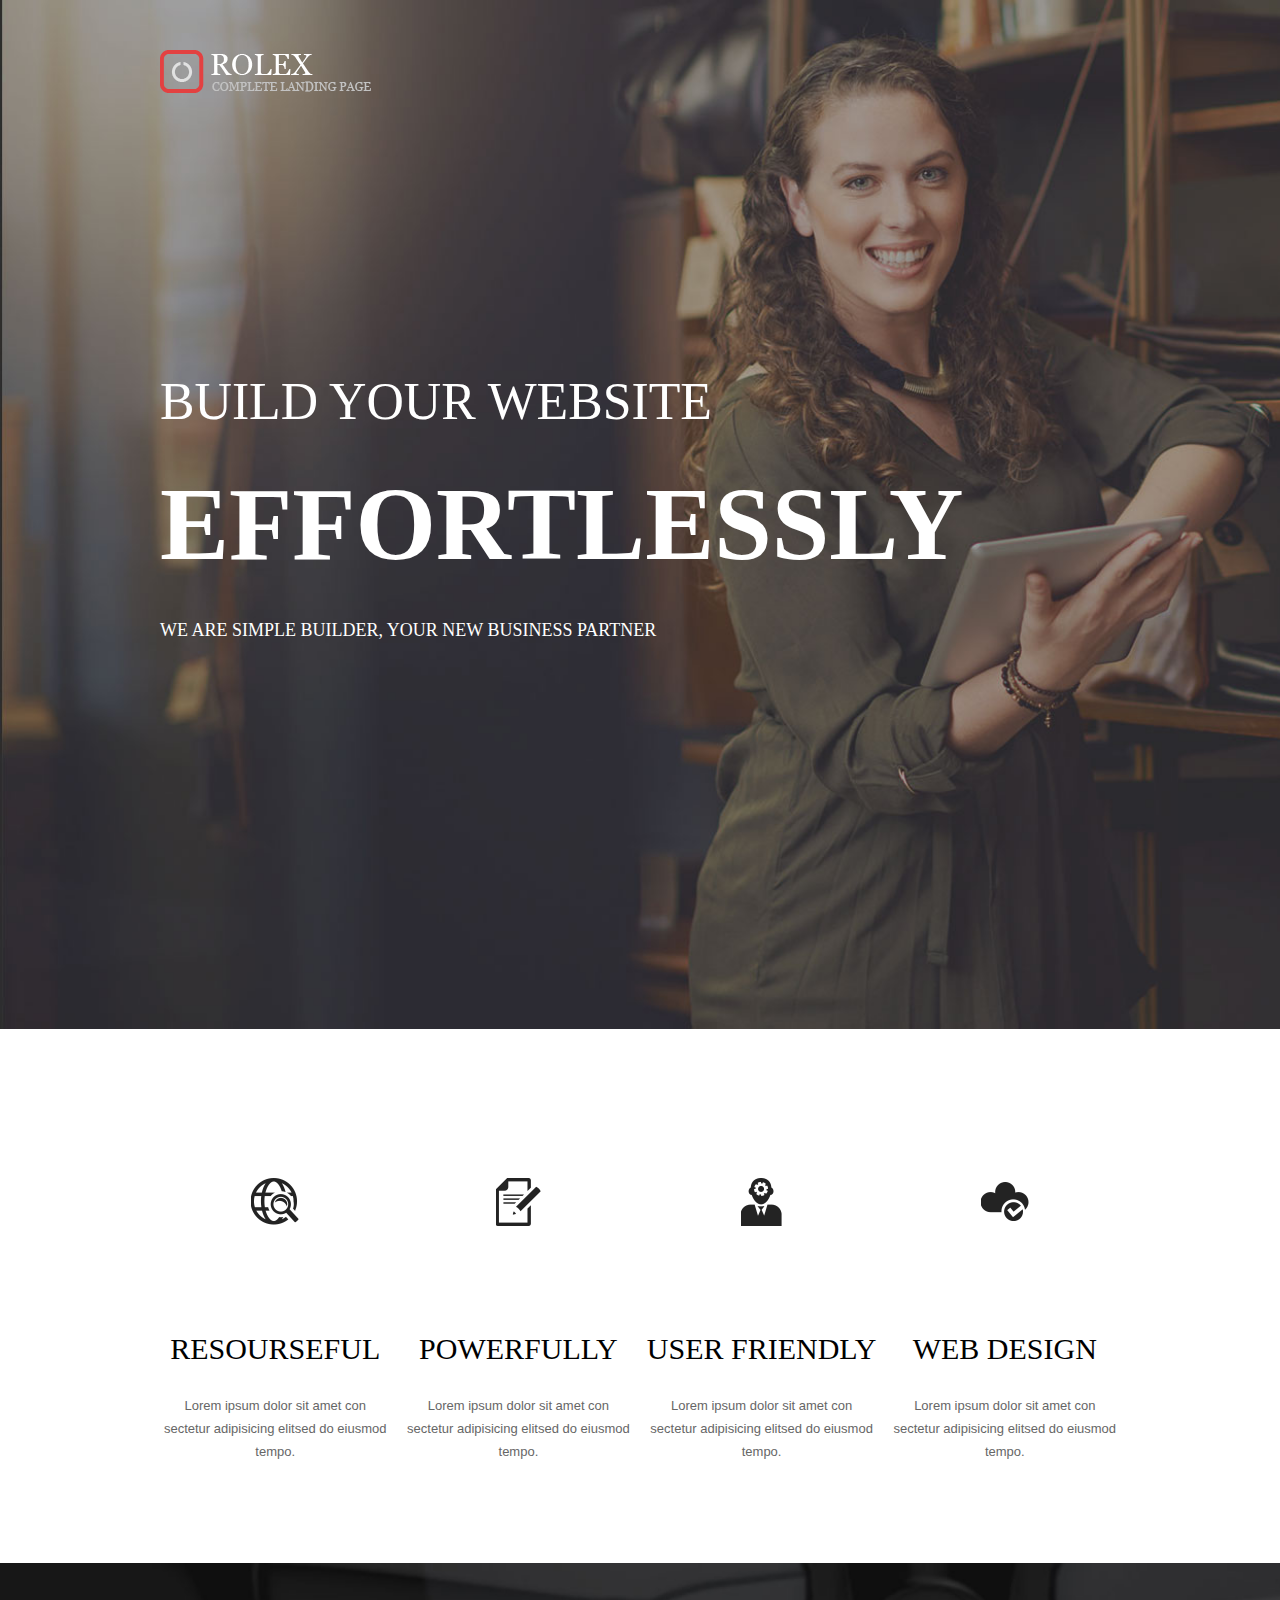
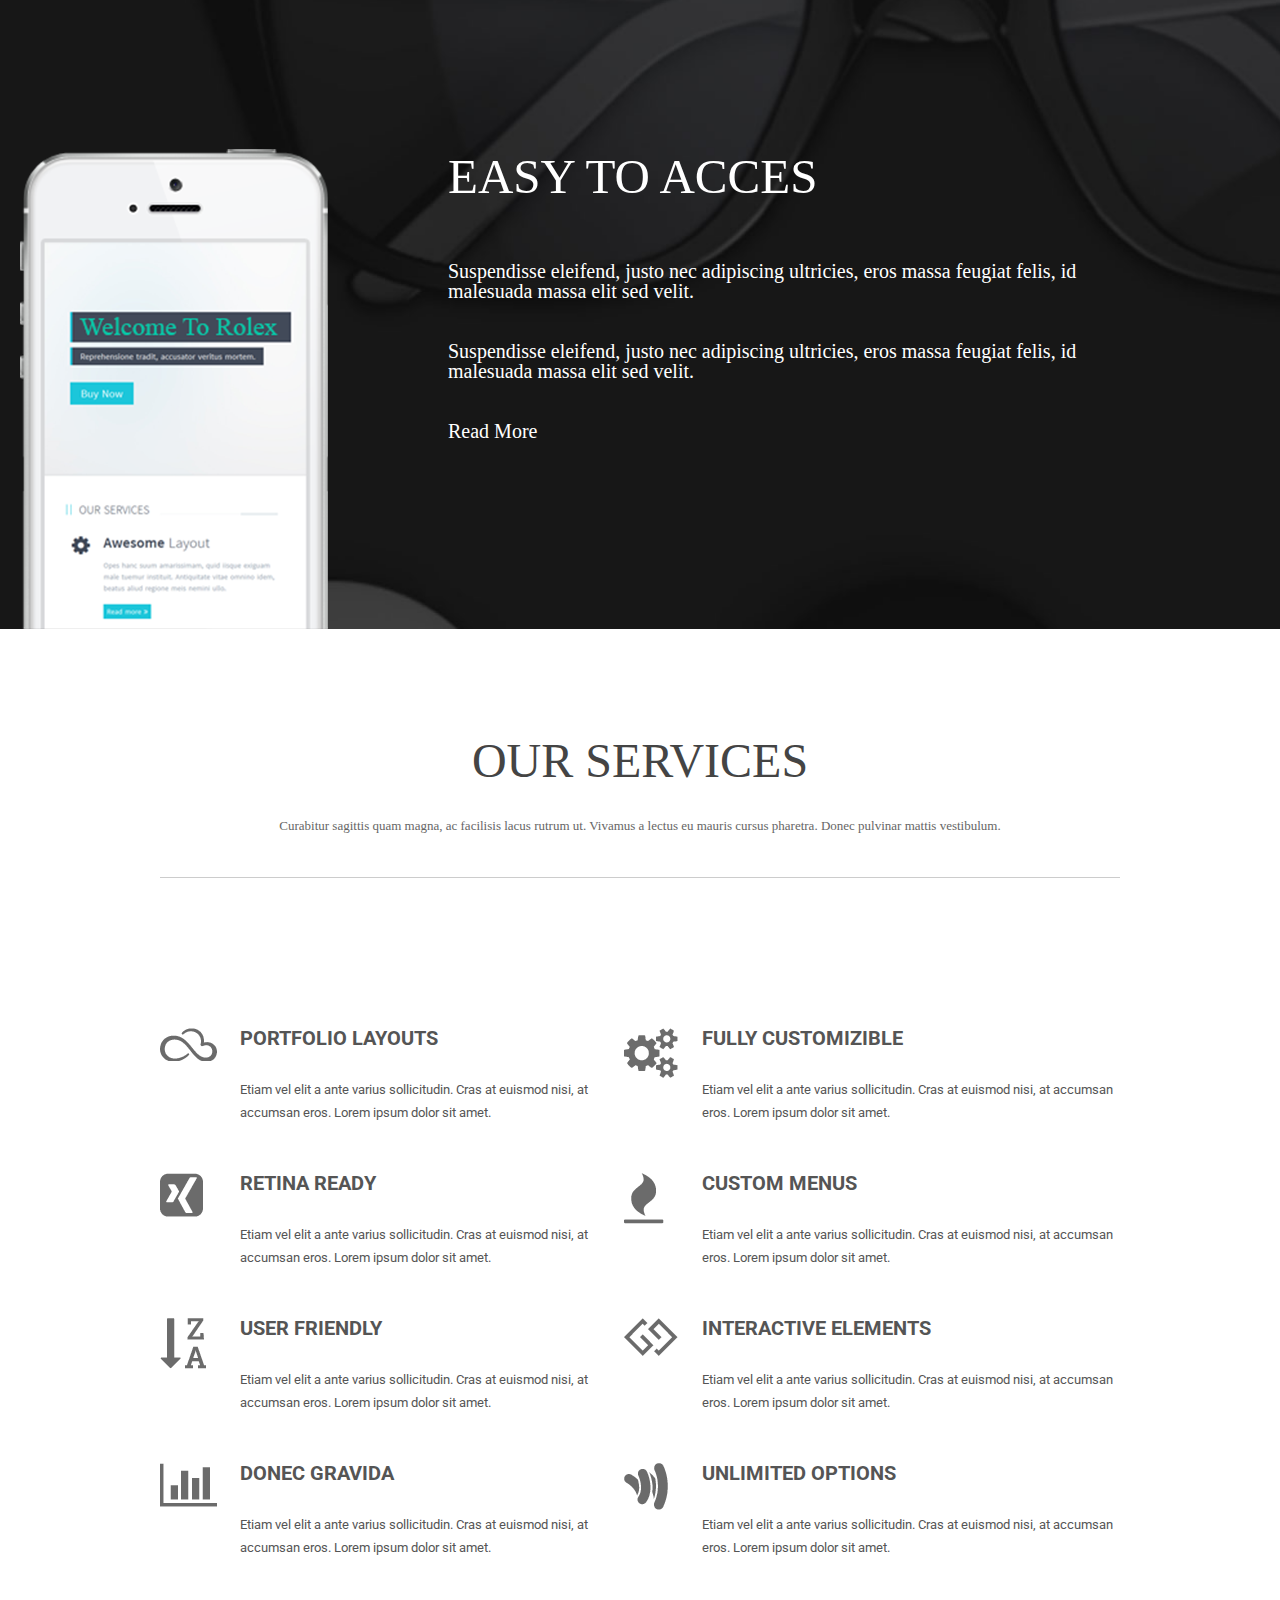
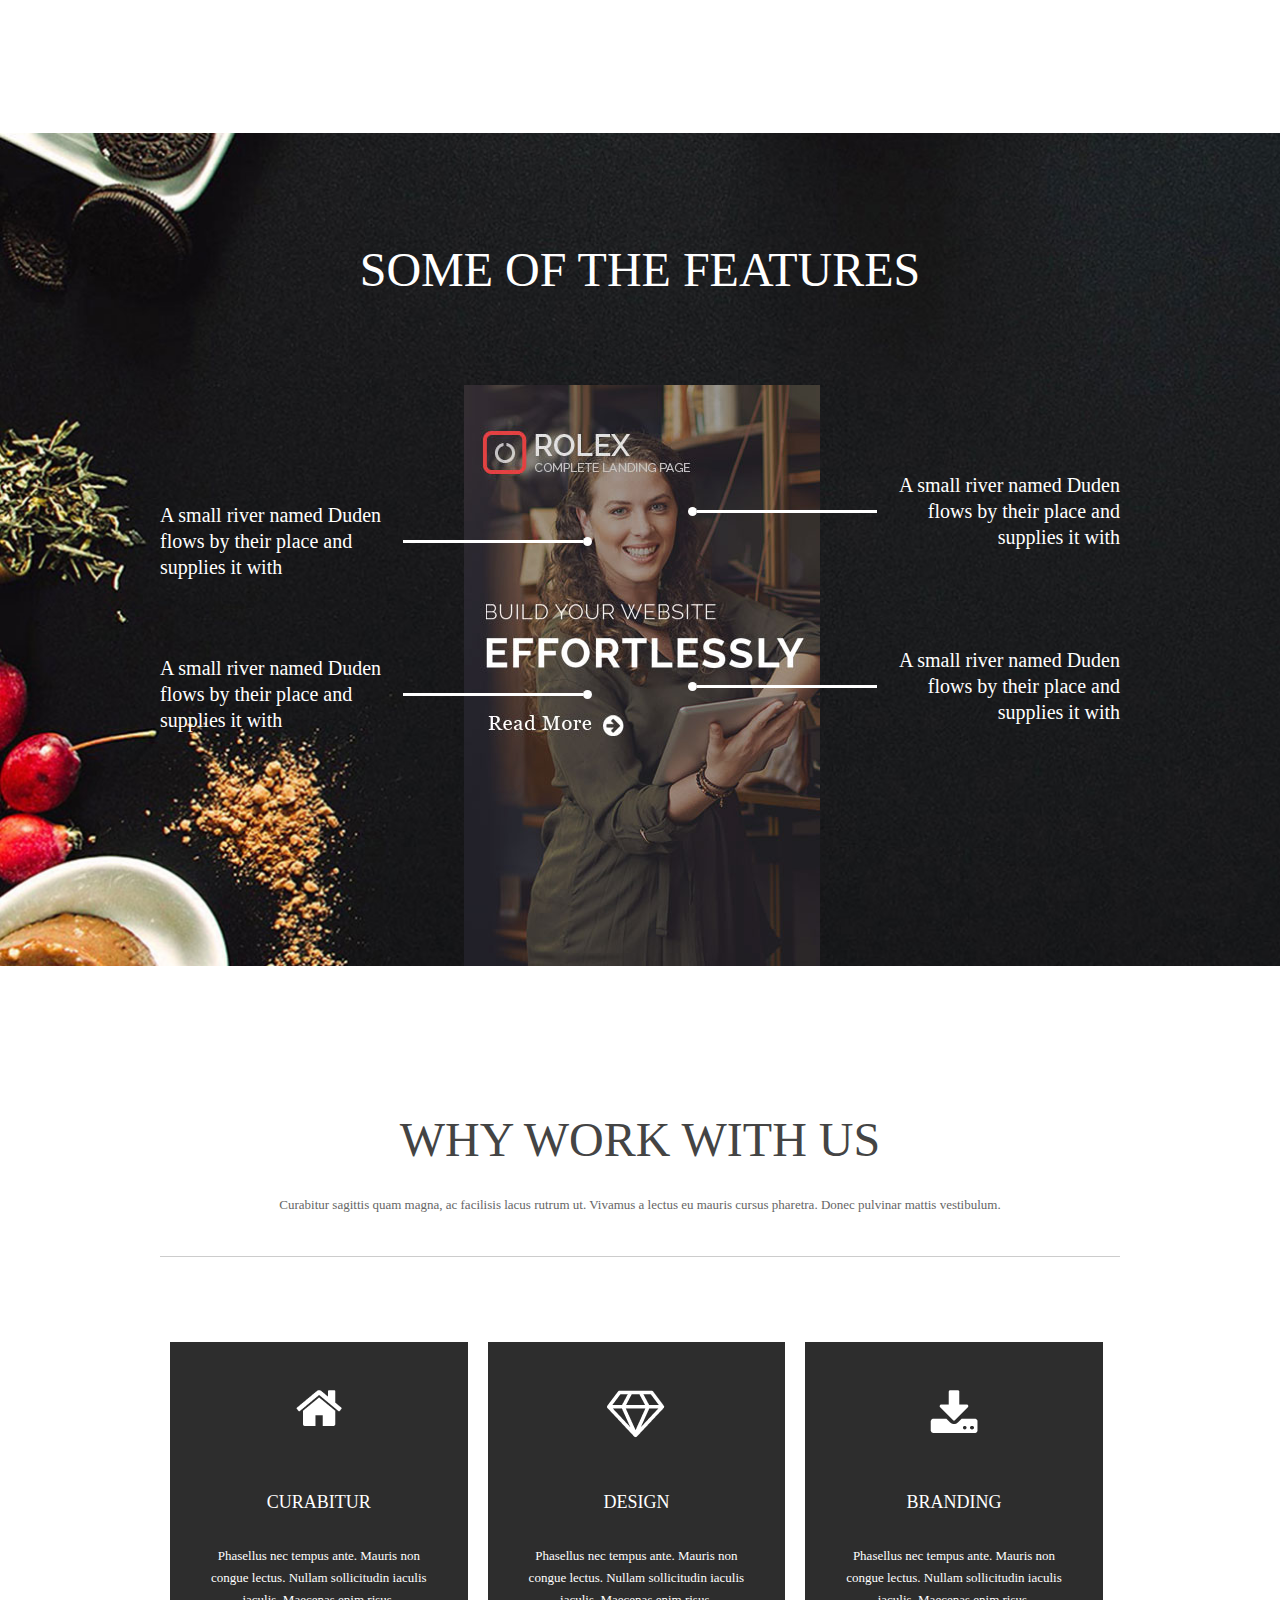
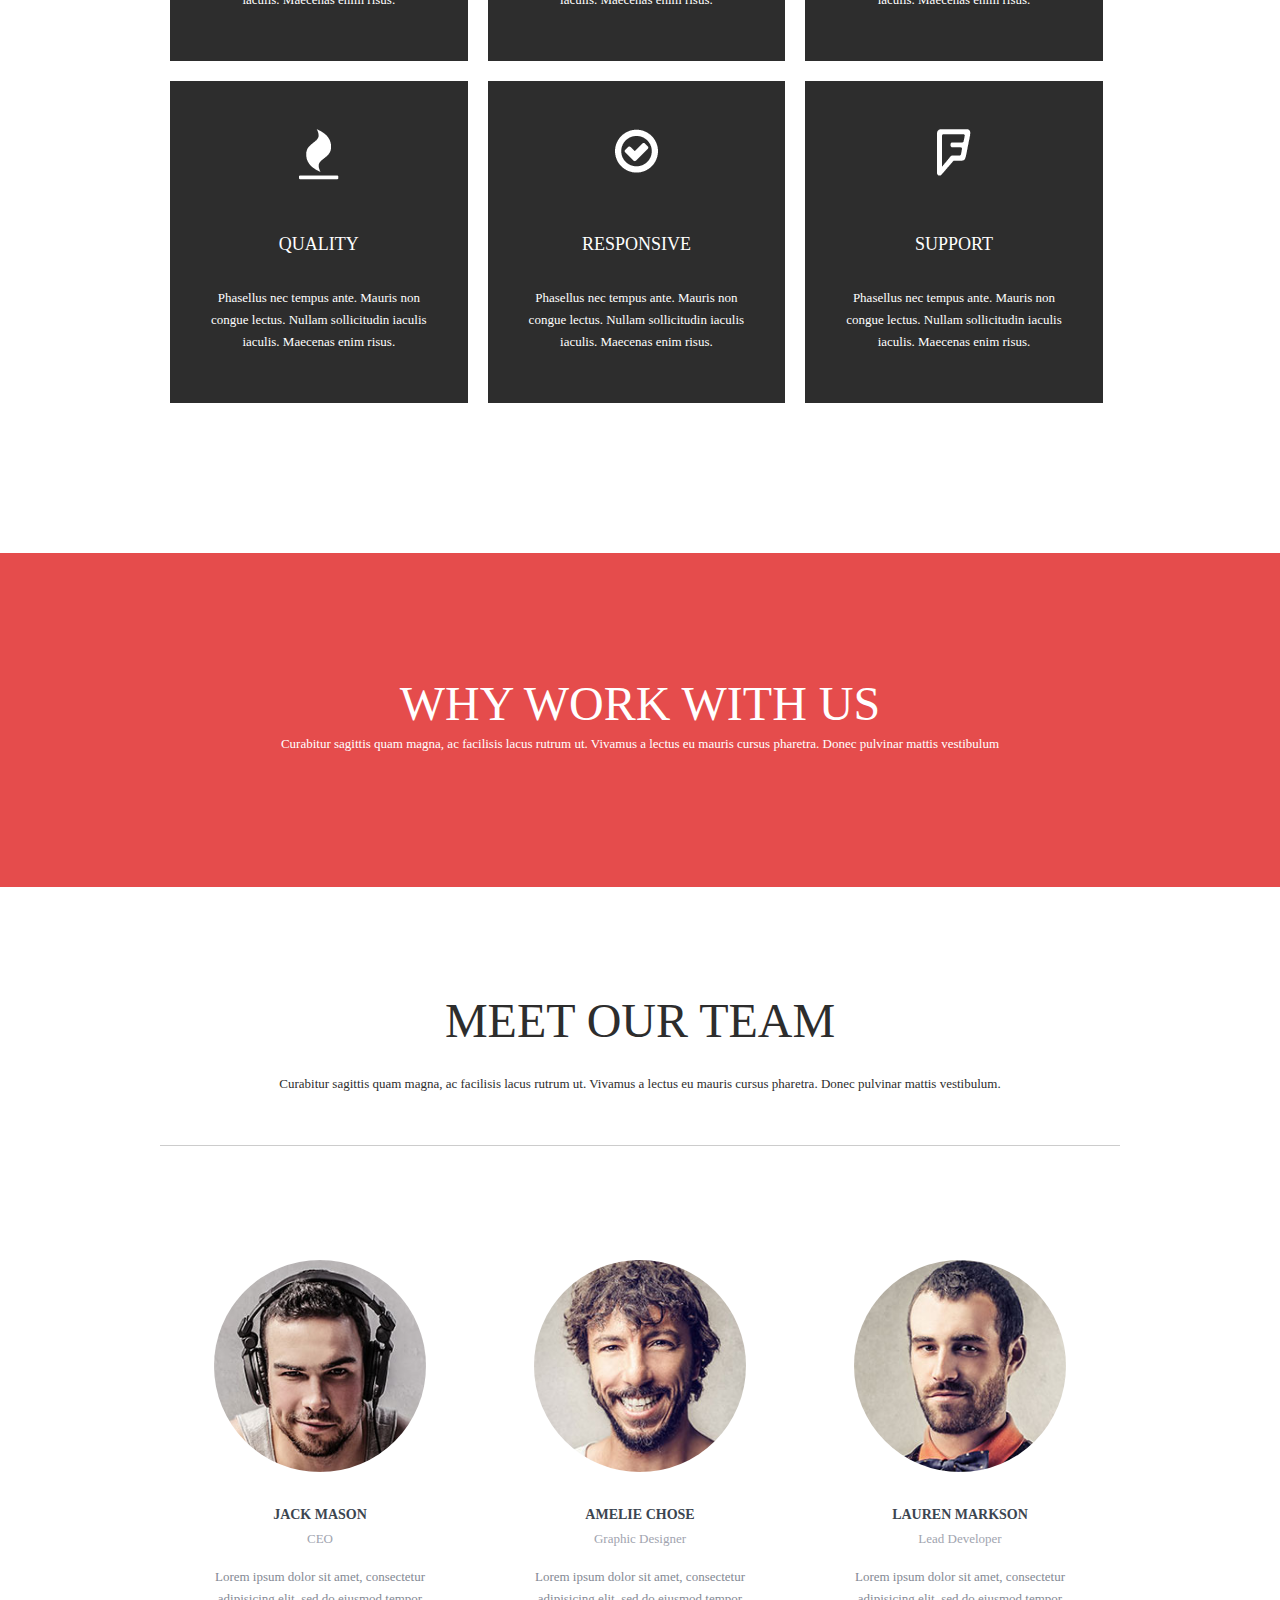
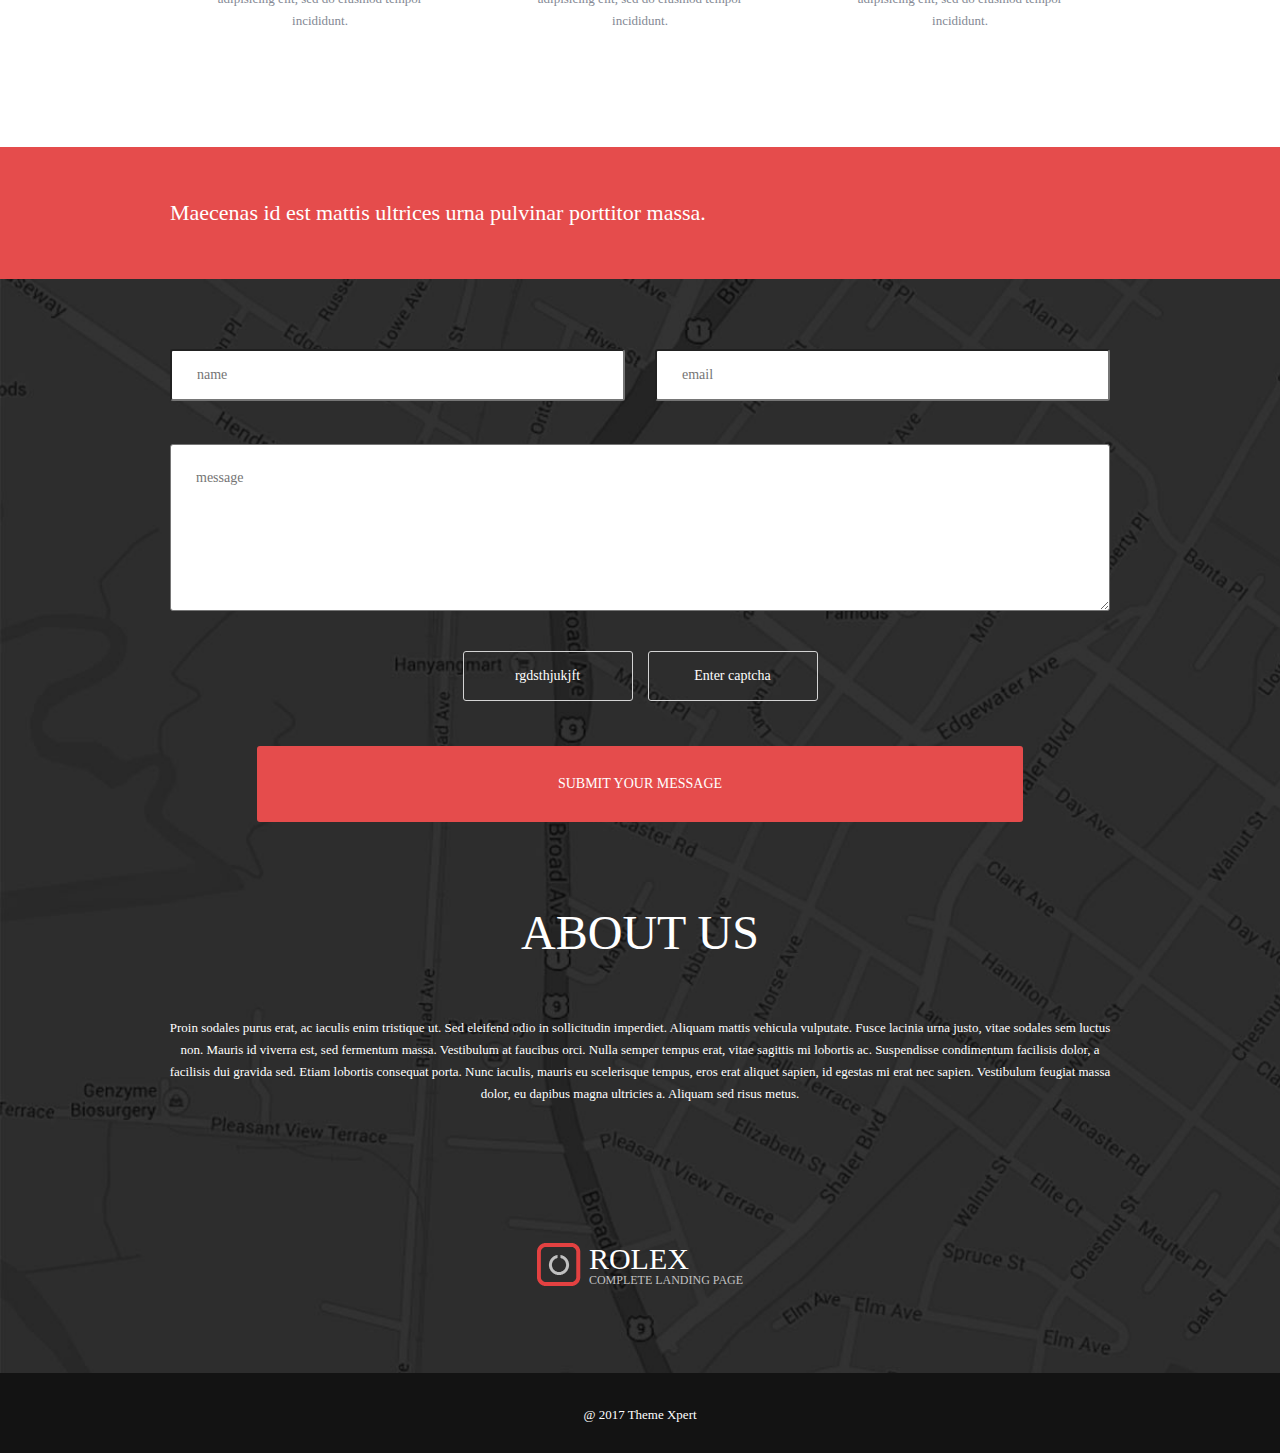
==== commit 25118c96: "section why work with us ipdate" ====
--- a/index.html
+++ b/index.html
@@ -287,10 +287,11 @@
                     pharetra. Donec pulvinar mattis vestibulum.
                 </p>
             </div>
+            <div class="why-work-with-us-wrapper">
             <div class="why-work-with-us-items">
                 <div class="why-work-with-us-item">
                     <img class="why-work-with-us-item-img" src="images/why-work-with-us-curabitur.png">
-                    <div>
+                    <div class="text-wrapper">
                         <h2 class="why-work-with-us-item-h2">
                             curabitur
                         </h2>
@@ -302,65 +303,67 @@
                 </div>
                 <div class="why-work-with-us-item">
                     <img class="why-work-with-us-item-img" src="images/why-work-with-us-design.png">
-                    <div>
-                    <h2 class="why-work-with-us-item-h2">
-                        design
-                    </h2>
-                    <p class="why-work-with-us-item-paragraph">
-                        Phasellus nec tempus ante. Mauris non congue lectus. Nullam sollicitudin iaculis iaculis.
-                        Maecenas enim risus.
-                    </p>
-                </div>
+                    <div class="text-wrapper">
+                        <h2 class="why-work-with-us-item-h2">
+                            design
+                        </h2>
+                        <p class="why-work-with-us-item-paragraph">
+                            Phasellus nec tempus ante. Mauris non congue lectus. Nullam sollicitudin iaculis iaculis.
+                            Maecenas enim risus.
+                        </p>
+                    </div>
                 </div>
                 <div class="why-work-with-us-item">
                     <img class="why-work-with-us-item-img" src="images/why-work-with-us-branding.png">
-                    <div>
-                    <h2 class="why-work-with-us-item-h2">
-                        branding
-                    </h2>
-                    <p class="why-work-with-us-item-paragraph">
-                        Phasellus nec tempus ante. Mauris non congue lectus. Nullam sollicitudin iaculis iaculis.
-                        Maecenas enim risus.
-                    </p>
-                </div>
+                    <div class="text-wrapper">
+                        <h2 class="why-work-with-us-item-h2">
+                            branding
+                        </h2>
+                        <p class="why-work-with-us-item-paragraph">
+                            Phasellus nec tempus ante. Mauris non congue lectus. Nullam sollicitudin iaculis iaculis.
+                            Maecenas enim risus.
+                        </p>
+                    </div>
                 </div>
                 <div class="why-work-with-us-item">
                     <img class="why-work-with-us-item-img" src="images/why-work-with-us-quality.png">
-                    <div>
-                    <h2 class="why-work-with-us-item-h2">
-                        quality
-                    </h2>
-                    <p class="why-work-with-us-item-paragraph">
-                        Phasellus nec tempus ante. Mauris non congue lectus. Nullam sollicitudin iaculis iaculis.
-                        Maecenas enim risus.
-                    </p>
-                </div>
+                    <div class="text-wrapper">
+                        <h2 class="why-work-with-us-item-h2">
+                            quality
+                        </h2>
+                        <p class="why-work-with-us-item-paragraph">
+                            Phasellus nec tempus ante. Mauris non congue lectus. Nullam sollicitudin iaculis iaculis.
+                            Maecenas enim risus.
+                        </p>
+                    </div>
                 </div>
                 <div class="why-work-with-us-item">
                     <img class="why-work-with-us-item-img" src="images/why-work-with-us-responsive.png">
-                    <div>
-                    <h2 class="why-work-with-us-item-h2">
-                        responsive
-                    </h2>
-                    <p class="why-work-with-us-item-paragraph">
-                        Phasellus nec tempus ante. Mauris non congue lectus. Nullam sollicitudin iaculis iaculis.
-                        Maecenas enim risus.
-                    </p>
-                </div>
+                    <div class="text-wrapper">
+                        <h2 class="why-work-with-us-item-h2">
+                            responsive
+                        </h2>
+                        <p class="why-work-with-us-item-paragraph">
+                            Phasellus nec tempus ante. Mauris non congue lectus. Nullam sollicitudin iaculis iaculis.
+                            Maecenas enim risus.
+                        </p>
+                    </div>
                 </div>
                 <div class="why-work-with-us-item">
                     <img class="why-work-with-us-item-img" src="images/why-work-with-us-support.png">
-                    <div>
-                    <h2 class="why-work-with-us-item-h2">
-                        support
-                    </h2>
-                    <p class="why-work-with-us-item-paragraph">
-                        Phasellus nec tempus ante. Mauris non congue lectus. Nullam sollicitudin iaculis iaculis.
-                        Maecenas enim risus.
-                    </p>
-                </div>
-                </div>
-            </div>
+                    <div class="text-wrapper">
+                        <h2 class="why-work-with-us-item-h2">
+                            support
+                        </h2>
+                        <p class="why-work-with-us-item-paragraph">
+                            Phasellus nec tempus ante. Mauris non congue lectus. Nullam sollicitudin iaculis iaculis.
+                            Maecenas enim risus.
+                        </p>
+                    </div>
+                </div>
+            </div>
+        </div>
+        </div>
         </div>
     </section>
     <section id="why-work-with-us2" class="why-work-with-us2">
--- a/css/style.css
+++ b/css/style.css
@@ -533,7 +533,7 @@
     margin-bottom: 75px;
 }
 
-.why-work-with-us .why-work-with-us-items .why-work-with-us-item .why-work-with-us-item-h2 {
+.why-work-with-us .why-work-with-us-wrapper .why-work-with-us-items .why-work-with-us-item .text-wrapper .why-work-with-us-item-h2 {
     font-family: 'OpenSans';
     font-size: 18px;
     text-transform: uppercase;
@@ -541,7 +541,7 @@
     margin-bottom: 34px;
 }
 
-.why-work-with-us .why-work-with-us-items .why-work-with-us-item .why-work-with-us-item-paragraph {
+.why-work-with-us .why-work-with-us-wrapper .why-work-with-us-items .why-work-with-us-item .text-wrapper .why-work-with-us-item-paragraph {
     font-family: 'OpenSans';
     font-size: 13px;
     line-height: 22px;
@@ -549,17 +549,17 @@
 
 }
 
-.why-work-with-us .why-work-with-us-items {
+.why-work-with-us .why-work-with-us-wrapper .why-work-with-us-items {
     display: flex;
     align-content: space-around;
     flex-wrap: wrap;
 }
 
-.why-work-with-us .why-work-with-us-items .why-work-with-us-item {
+.why-work-with-us .why-work-with-us-wrapper .why-work-with-us-items .why-work-with-us-item {
     padding: 48px 30px 50px 30px;
     display: flex;
     flex-direction: column;
-    justify-content: center;
+    justify-content: space-between;
     align-items: center;
     text-align: center;
     width: 31%;
@@ -567,11 +567,11 @@
     background-color: #2d2d2d;
 }
 
-.why-work-with-us .why-work-with-us-items .why-work-with-us-item .why-work-with-us-item-img {
+.why-work-with-us .why-work-with-us-wrapper .why-work-with-us-items .why-work-with-us-item .why-work-with-us-item-img {
     margin-bottom: 55px;
 }
 
-.why-work-with-us .why-work-with-us-items .why-work-with-us-item:hover {
+.why-work-with-us .why-work-with-us-wrapper .why-work-with-us-items .why-work-with-us-item:hover {
 
     background-color: #e55454;
 }
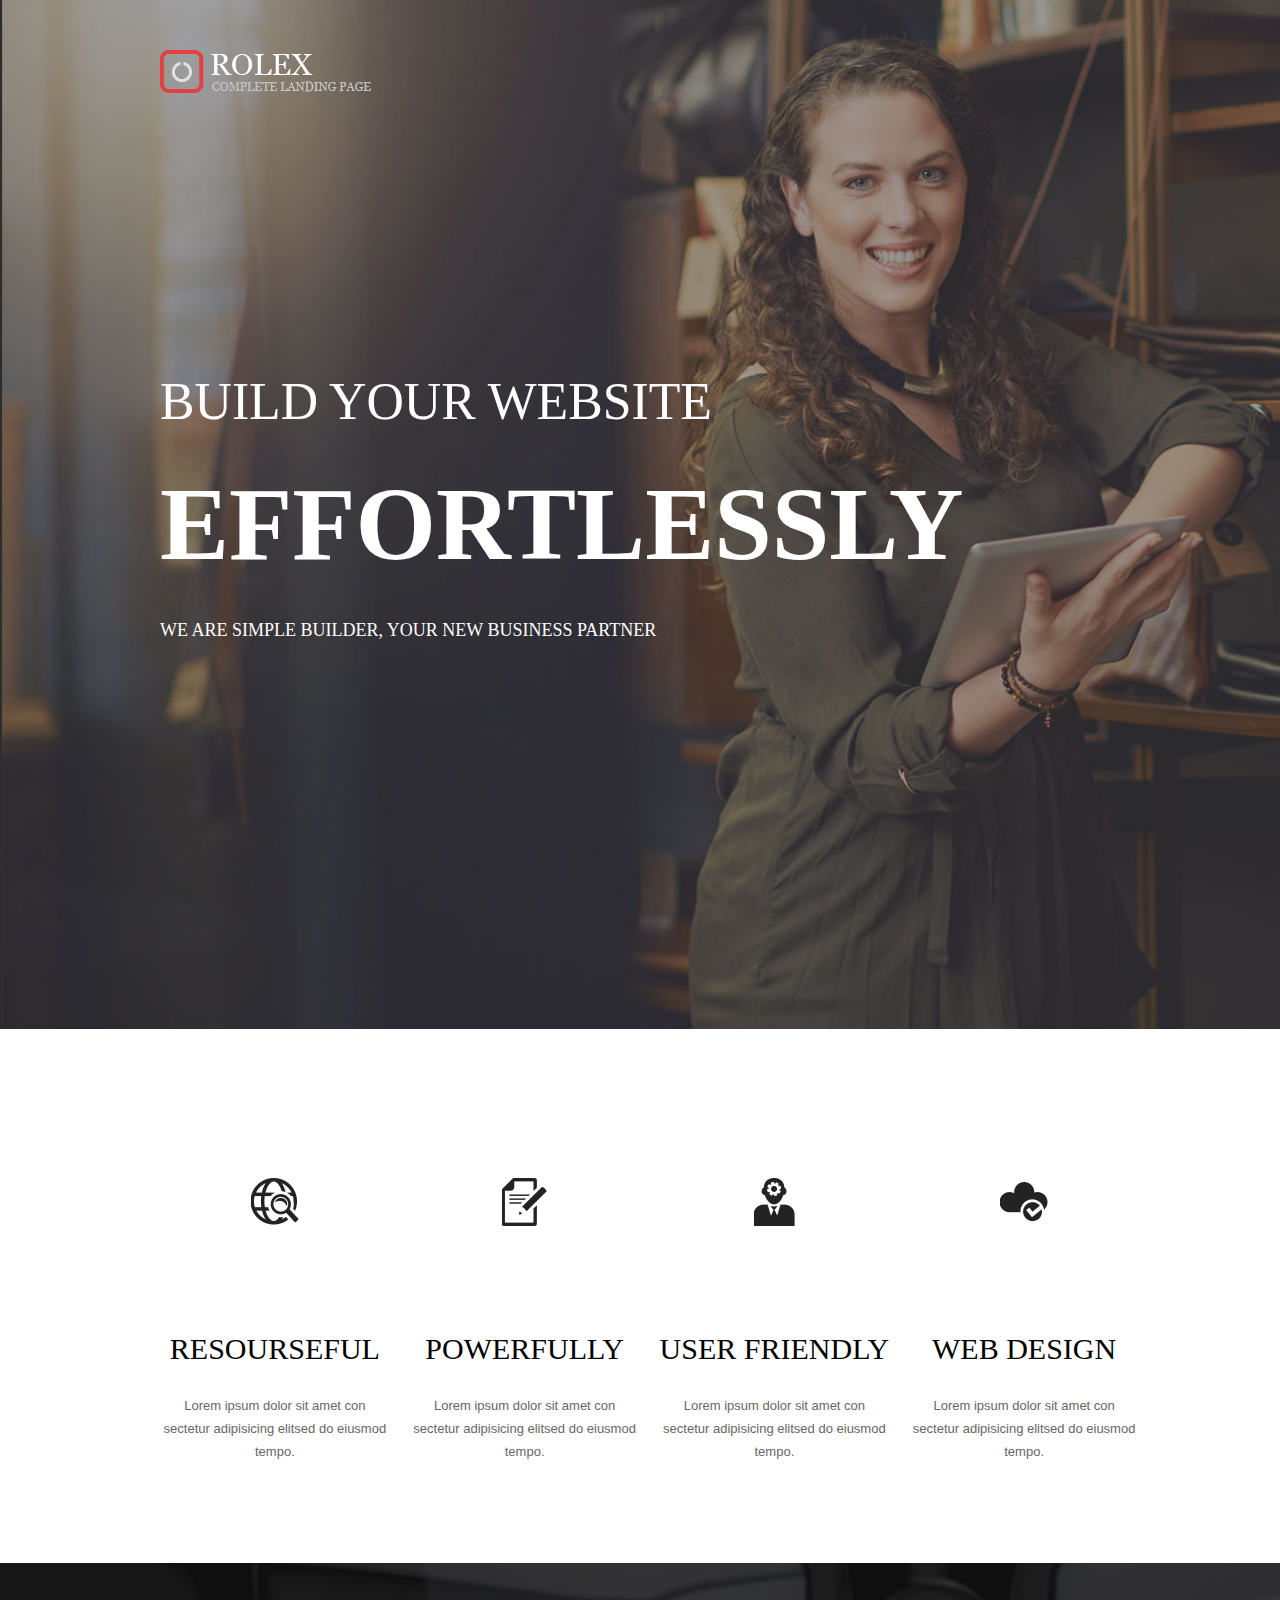
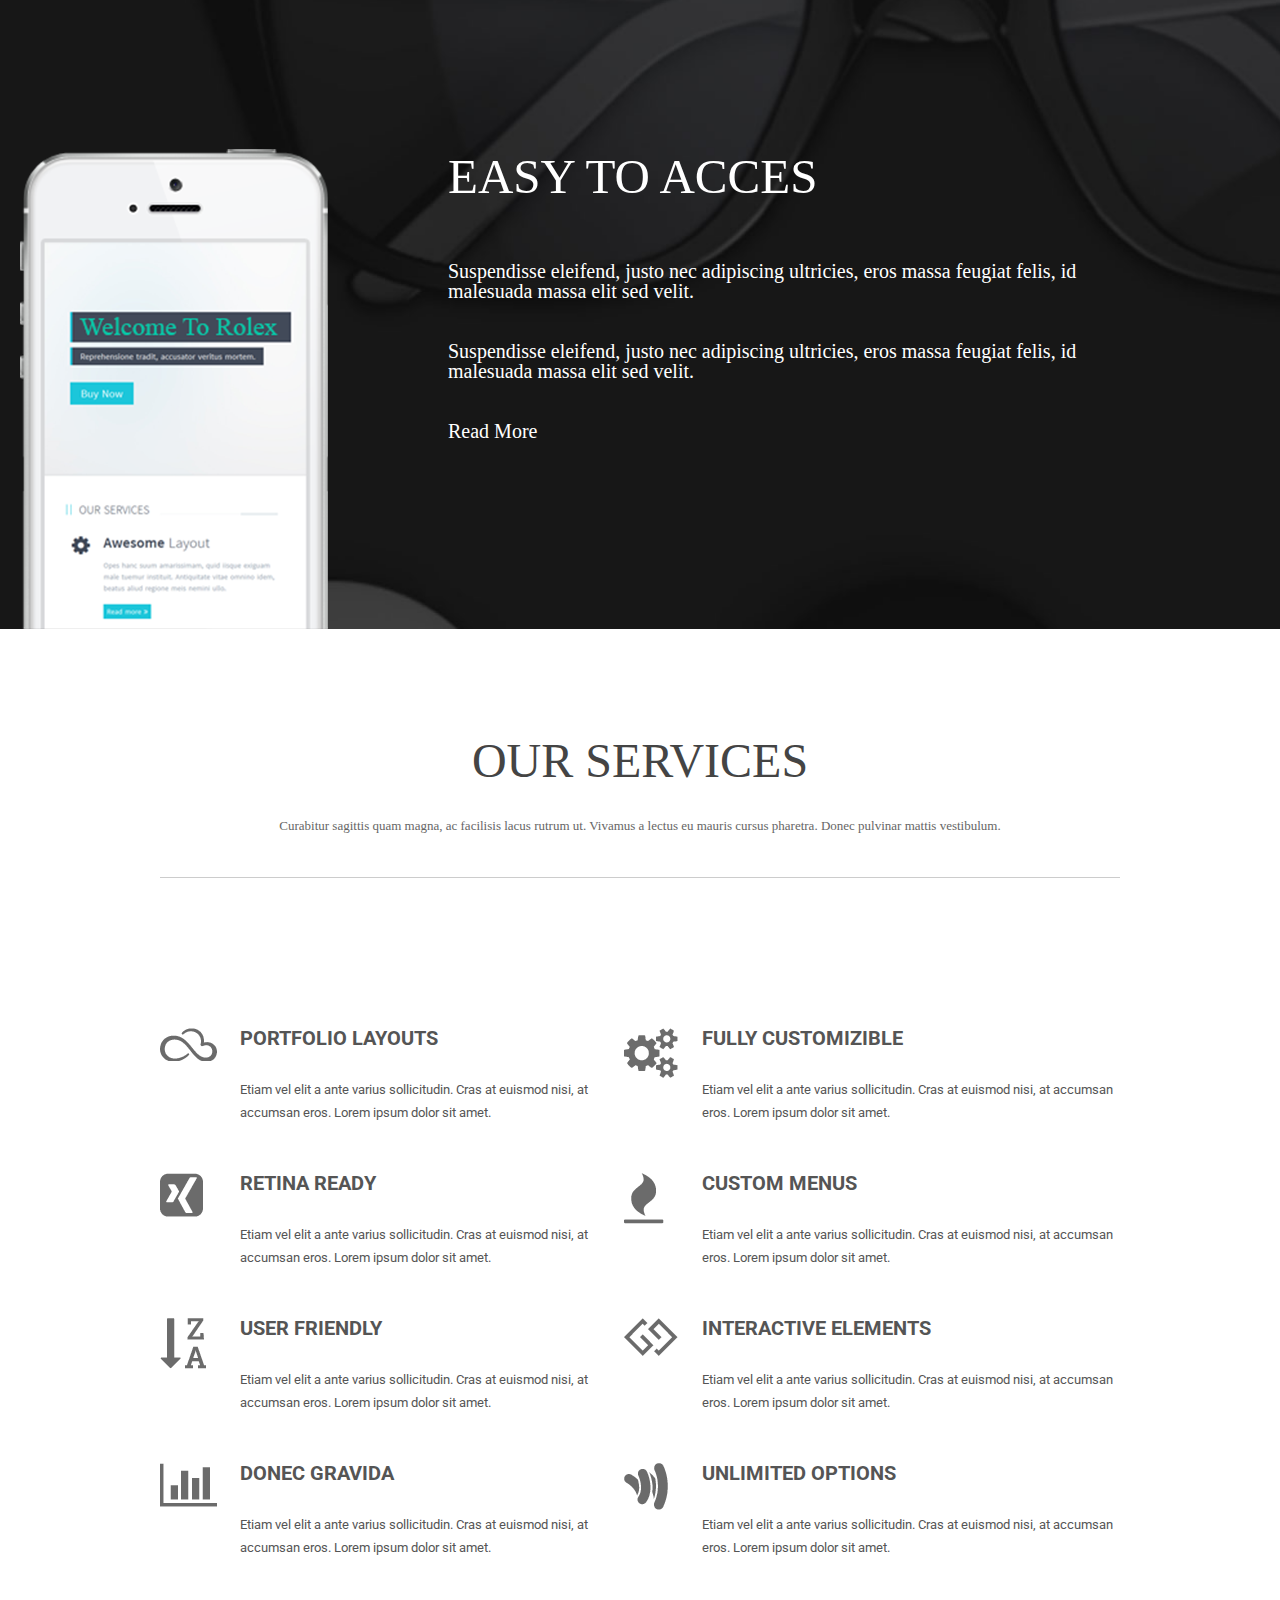
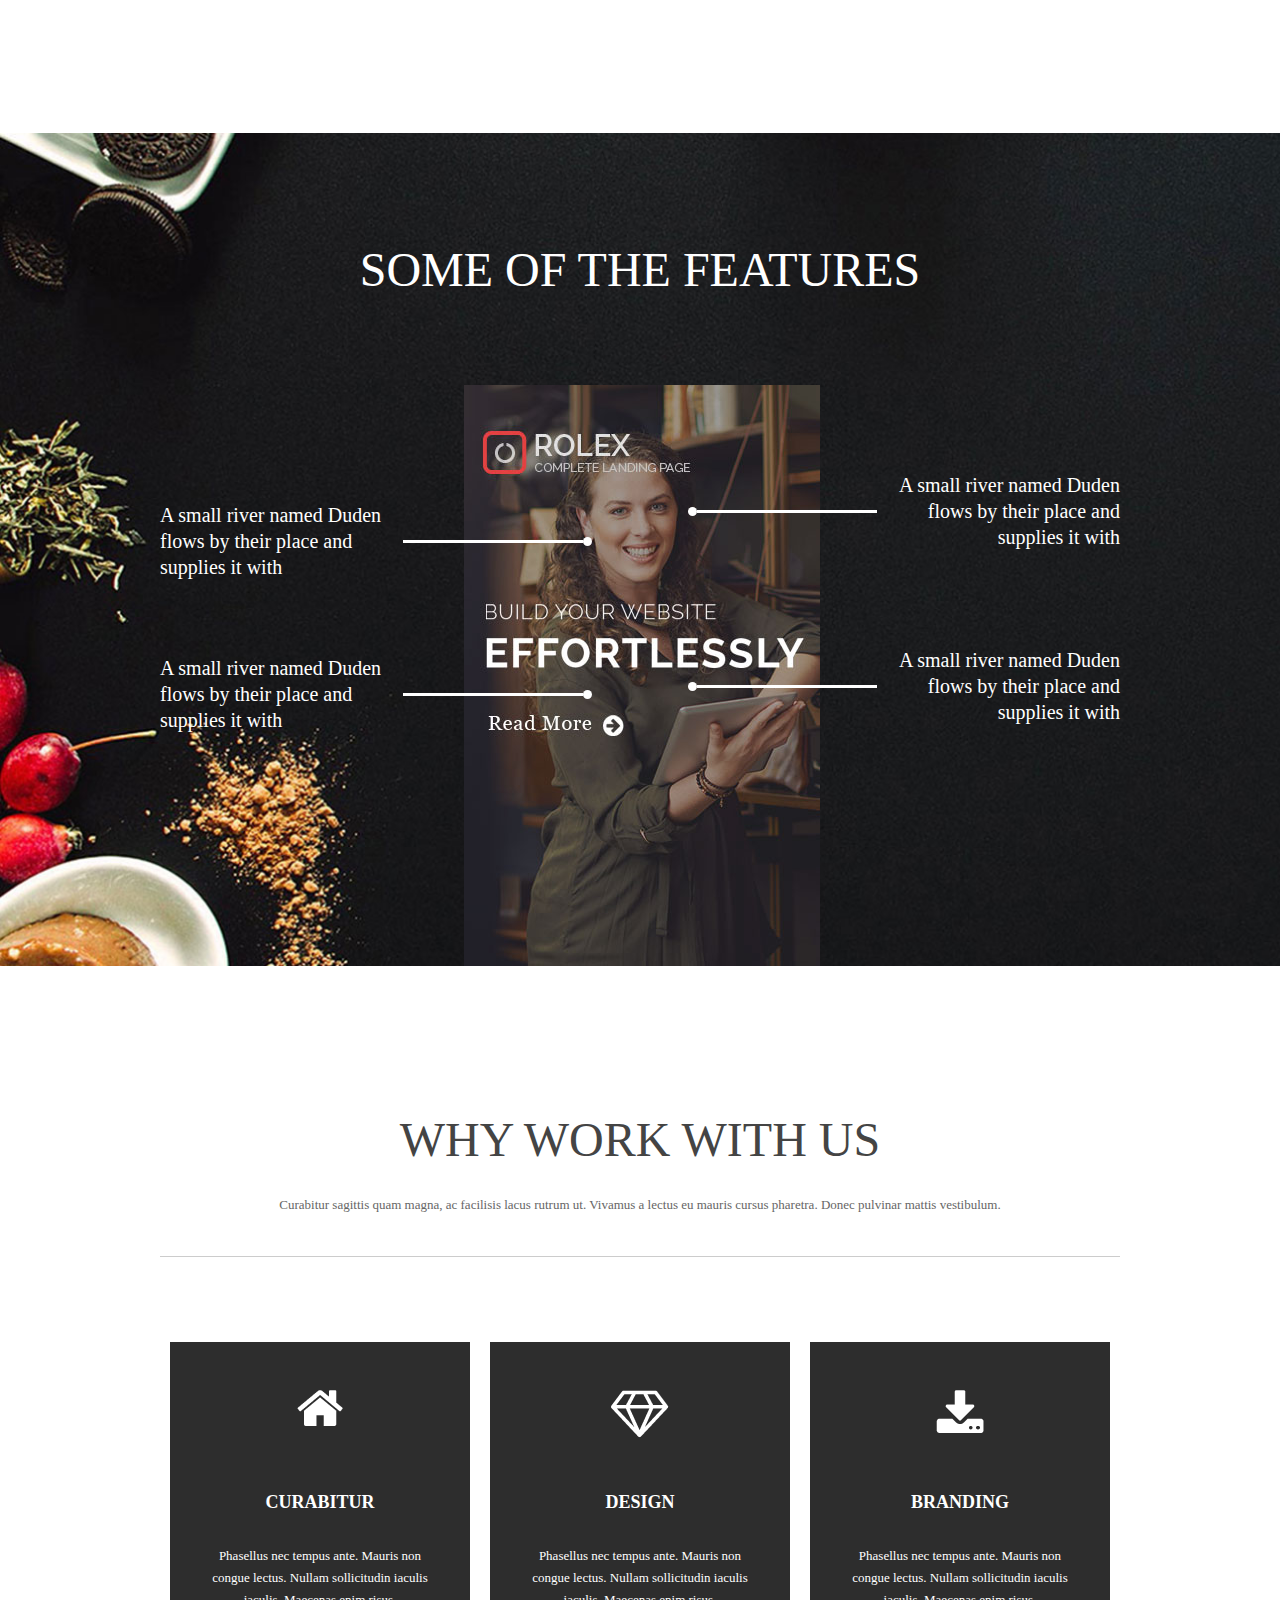
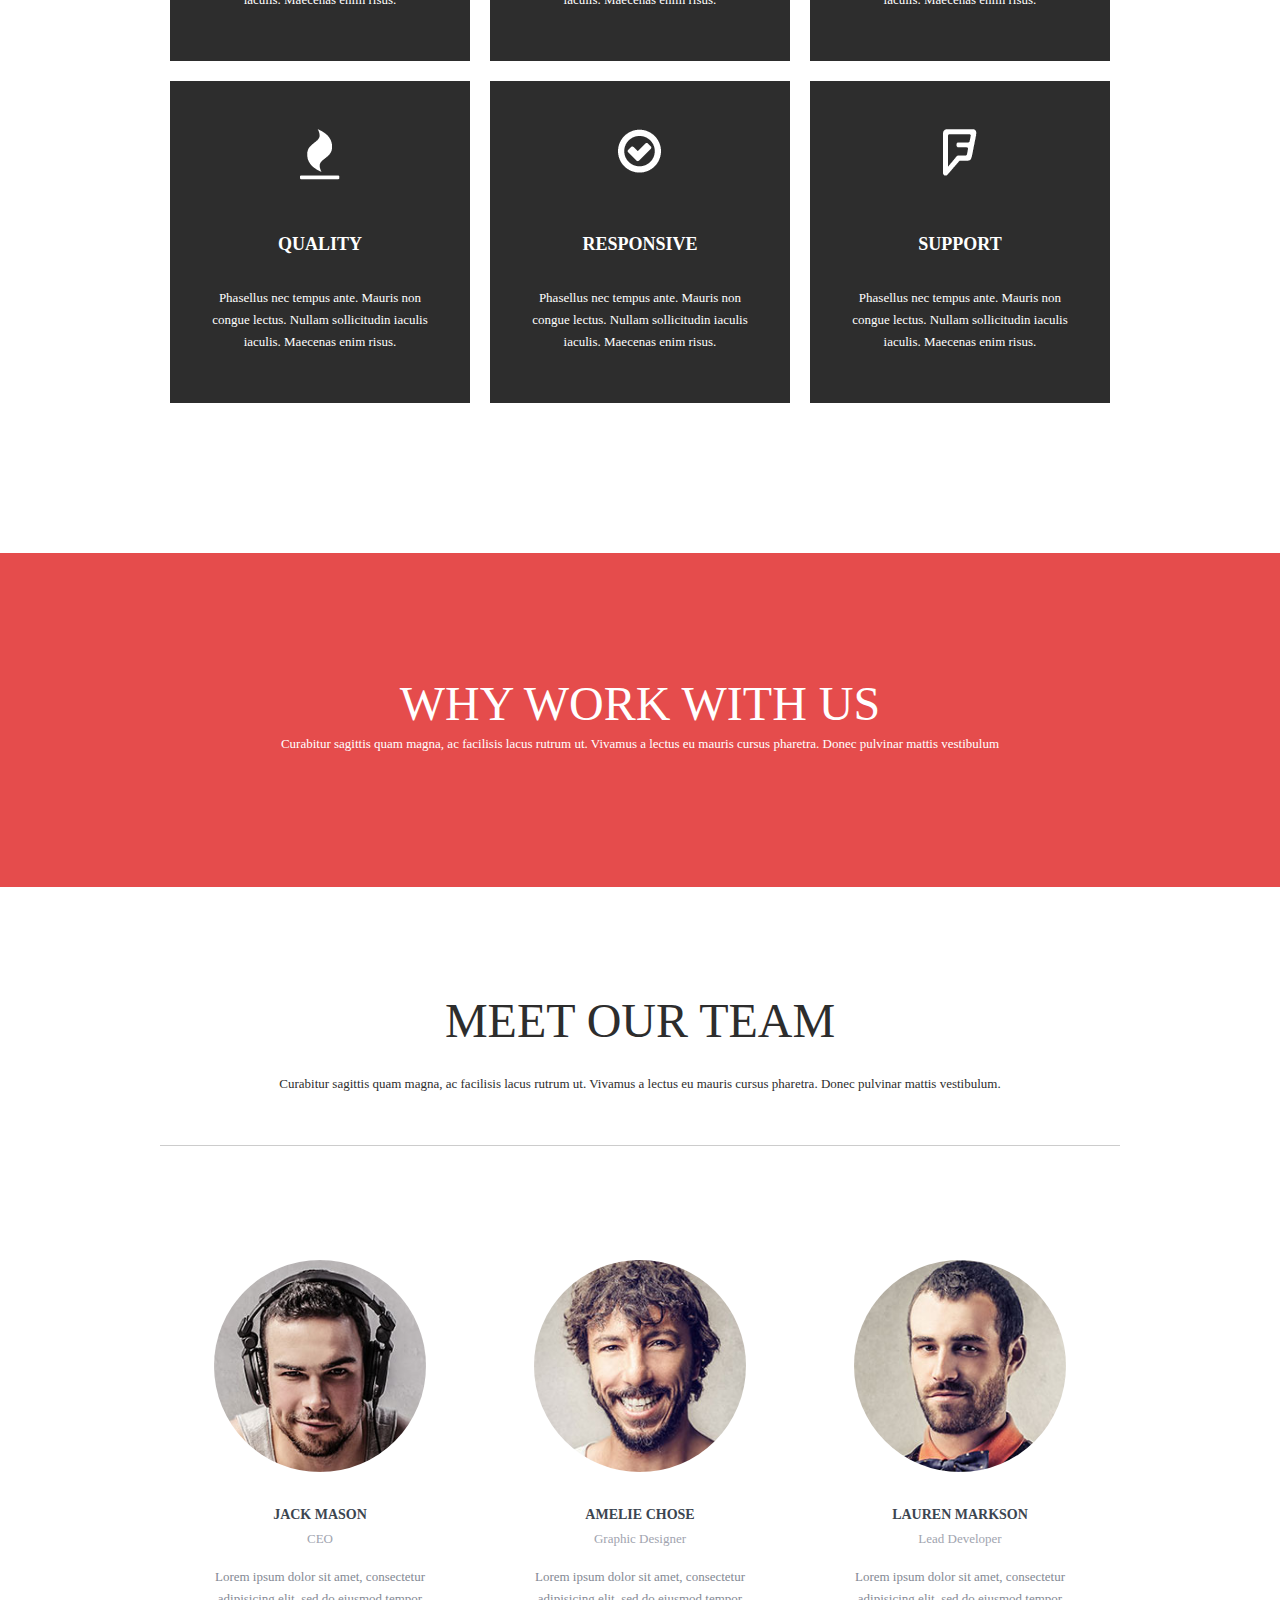
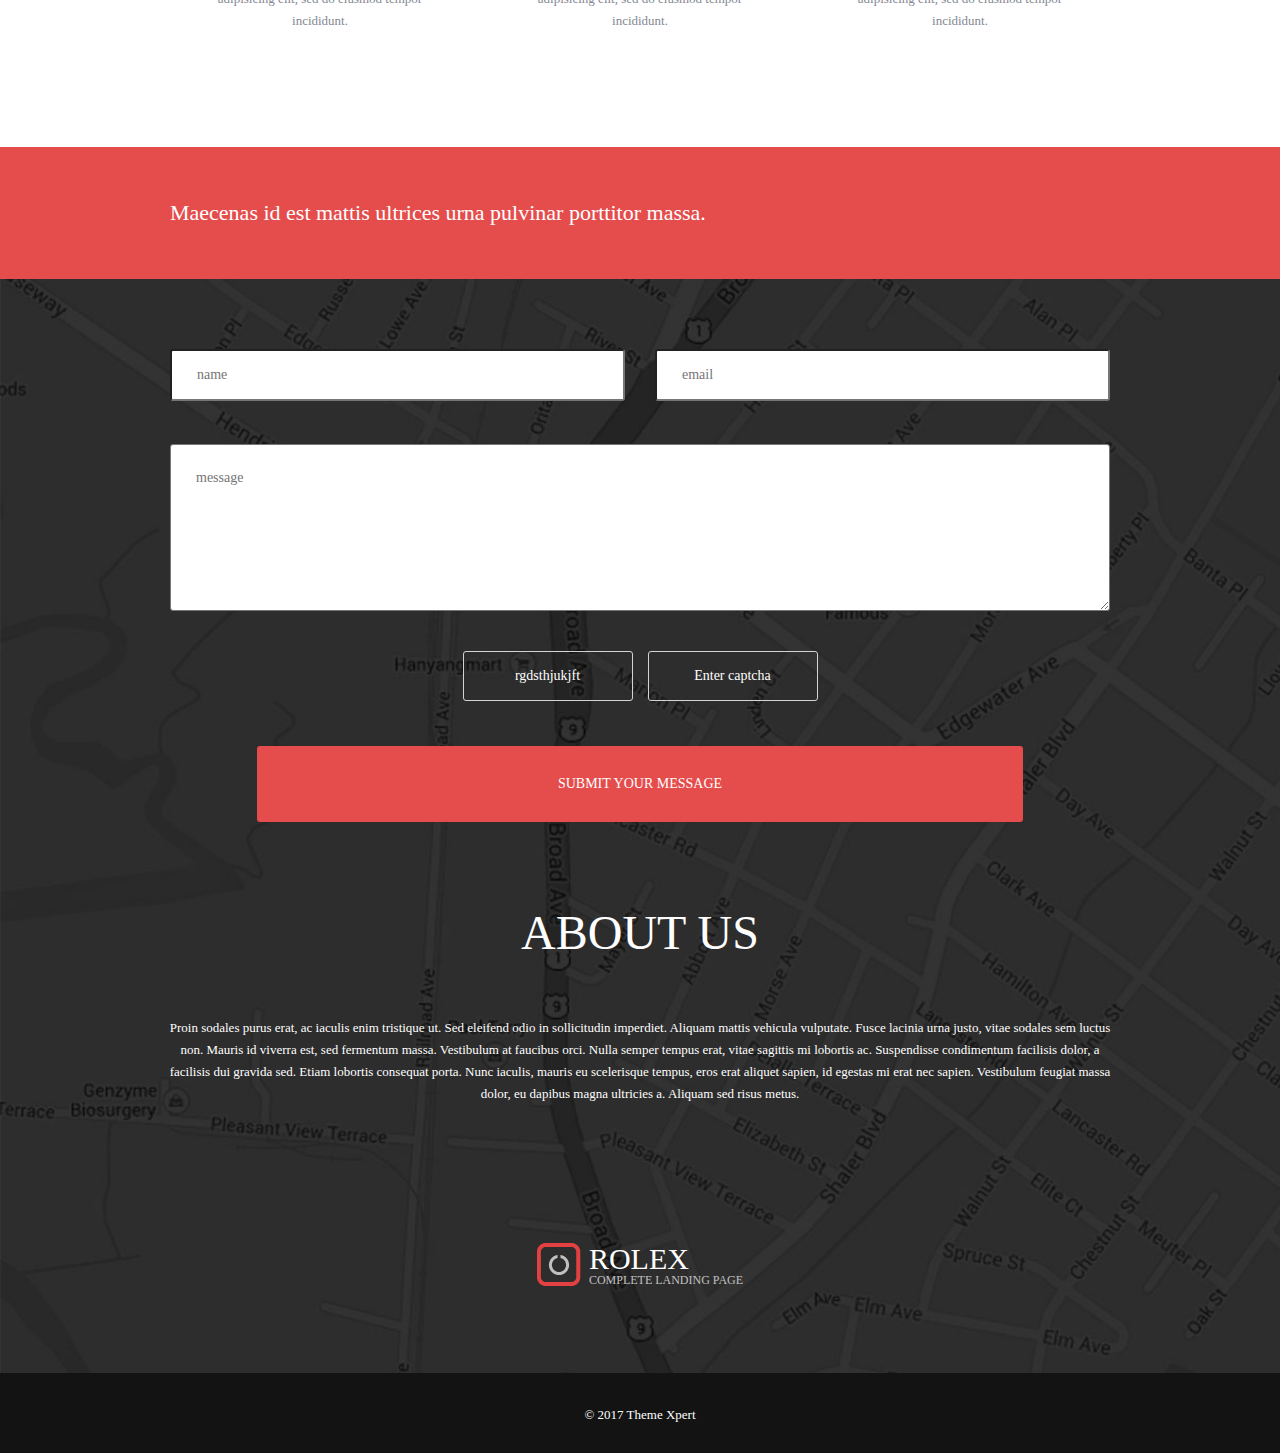
==== commit 85028b5d: "why work with us updates and copyright" ====
--- a/index.html
+++ b/index.html
@@ -530,7 +530,7 @@
             </div>
         </div>
         <div class="footer-copyright">
-            @ 2017 Theme Xpert
+            &#169 2017 Theme Xpert
         </div>
     </footer>
 </body>
--- a/css/style.css
+++ b/css/style.css
@@ -200,16 +200,20 @@
     justify-content: space-between;
     padding: 100px 0;
     align-items: center;
-
-
-}
+    margin-left: -10px;
+    width: calc(100% + 39px);
+}
+
+
+
 
 .we-are-the-best .the-best-items .the-best-item {
     display: flex;
     flex-direction: column;
     text-align: center;
     align-items: center;
-    width: 24%;
+    width: calc(25% - 20px);
+    margin: 0 10px;
 
 
 }
@@ -345,13 +349,10 @@
 }
 
 
-.our-services .our-services-items .our-services-items-left .our-services-item .our-services-item-font {}
-
 .our-services .our-services-items .our-services-items-left .our-services-item .our-services-item-text {
     width: calc(100% - 80px);
 }
 
-.our-services .our-services-items .our-services-items-left .our-services-item .our-services-item-font img {}
 
 .our-services .our-services-items .our-services-items-right .our-services-item .our-services-item-font {
     width: 83px;
@@ -516,6 +517,7 @@
 .why-work-with-us .why-work-with-us-heading .why-work-with-us-heading-h2 {
     font-family: 'OpenSans';
     font-size: 48px;
+    
     color: #444;
     text-transform: uppercase;
     text-align: center;
@@ -535,6 +537,7 @@
 
 .why-work-with-us .why-work-with-us-wrapper .why-work-with-us-items .why-work-with-us-item .text-wrapper .why-work-with-us-item-h2 {
     font-family: 'OpenSans';
+    font-weight: 700;
     font-size: 18px;
     text-transform: uppercase;
     color: #fff;
@@ -549,10 +552,15 @@
 
 }
 
+.why-work-with-us .why-work-with-us-wrapper {
+    margin: 0 10px;
+}
 .why-work-with-us .why-work-with-us-wrapper .why-work-with-us-items {
     display: flex;
     align-content: space-around;
     flex-wrap: wrap;
+    margin-left: -10px;
+    width: calc(100% + 20px);
 }
 
 .why-work-with-us .why-work-with-us-wrapper .why-work-with-us-items .why-work-with-us-item {
@@ -562,8 +570,8 @@
     justify-content: space-between;
     align-items: center;
     text-align: center;
-    width: 31%;
-    margin: 10px;
+    width: calc((100% / 3) - 20px);
+    margin: 10px 10px;
     background-color: #2d2d2d;
 }
 
@@ -699,6 +707,11 @@
 .meet-our-team-footer .meet-our-team-footer-wrapper .meet-our-team-footer-icon .right-icon {
     font-size: 40.08px;
     color: #fff;
+}
+
+.meet-our-team-footer .meet-our-team-footer-wrapper .meet-our-team-footer-icon .right-icon:hover {
+    color: #000;
+    cursor: pointer;
 }
 
 .footer {
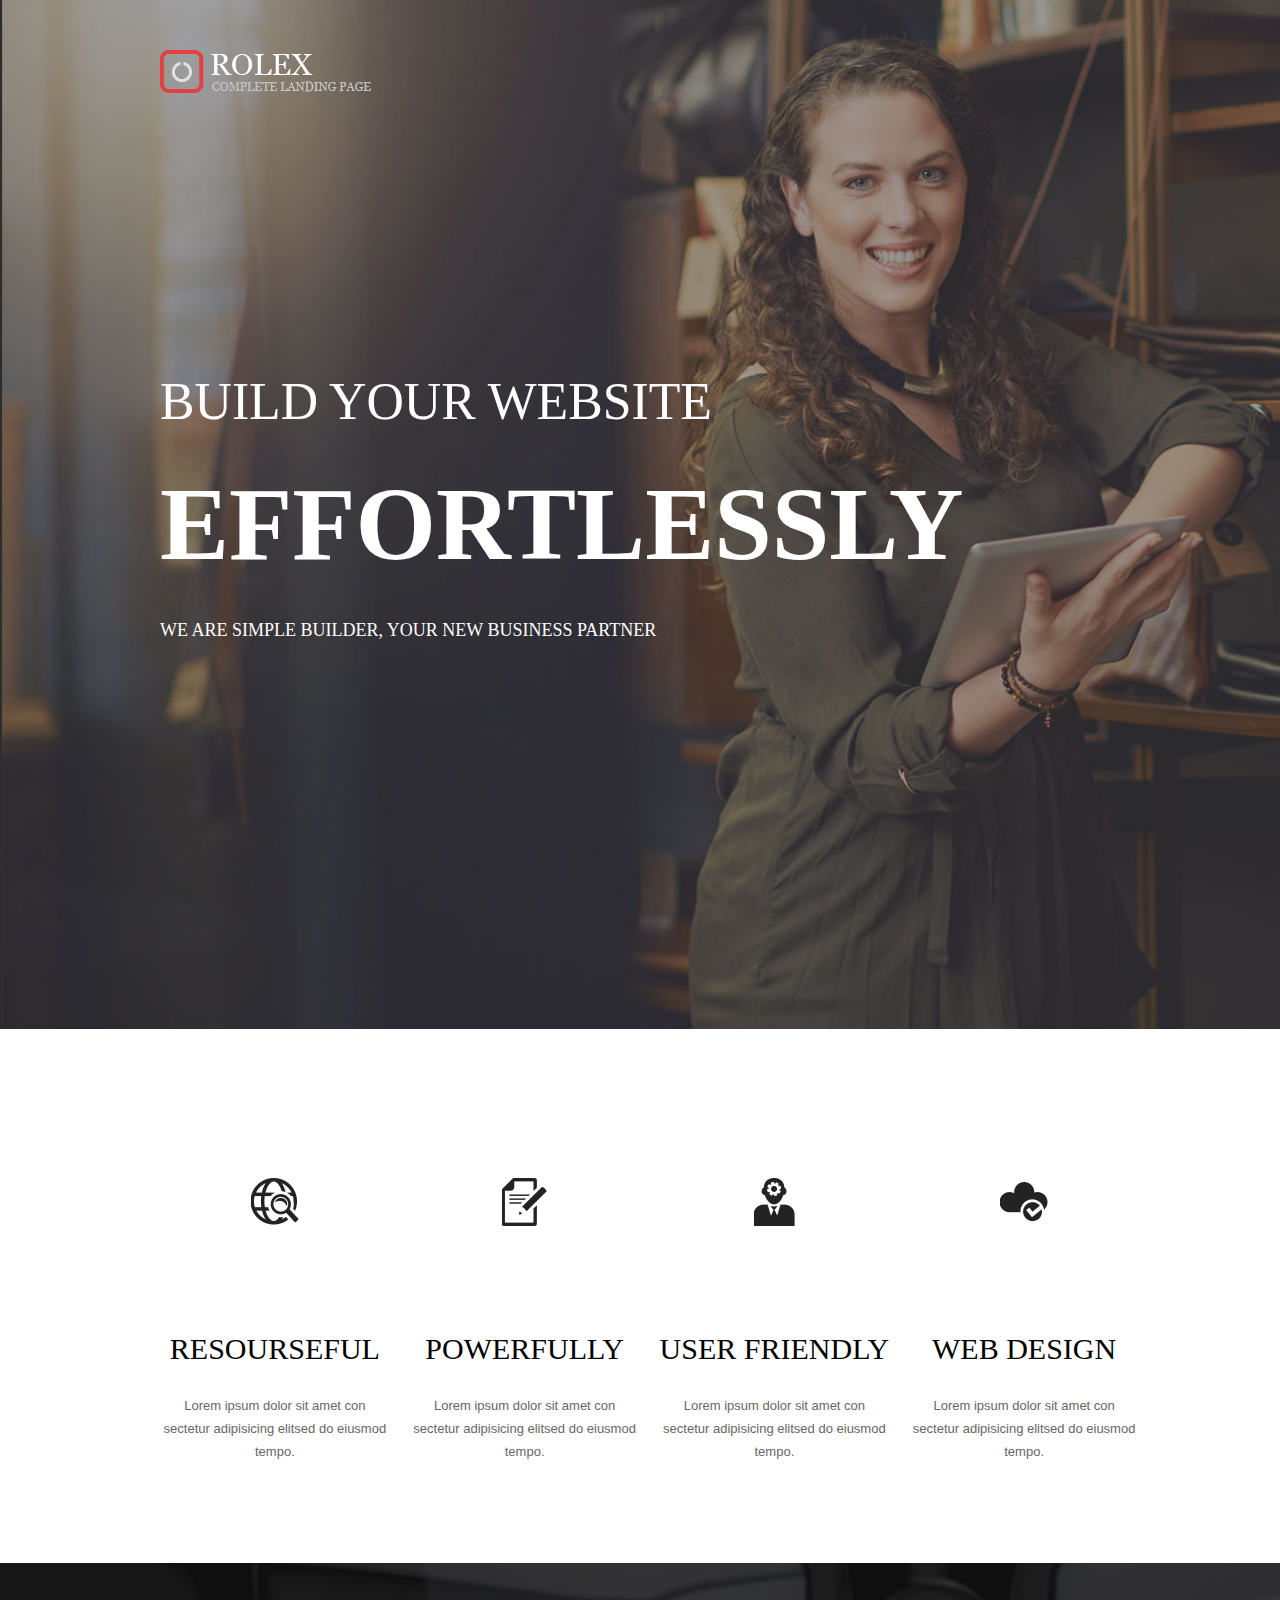
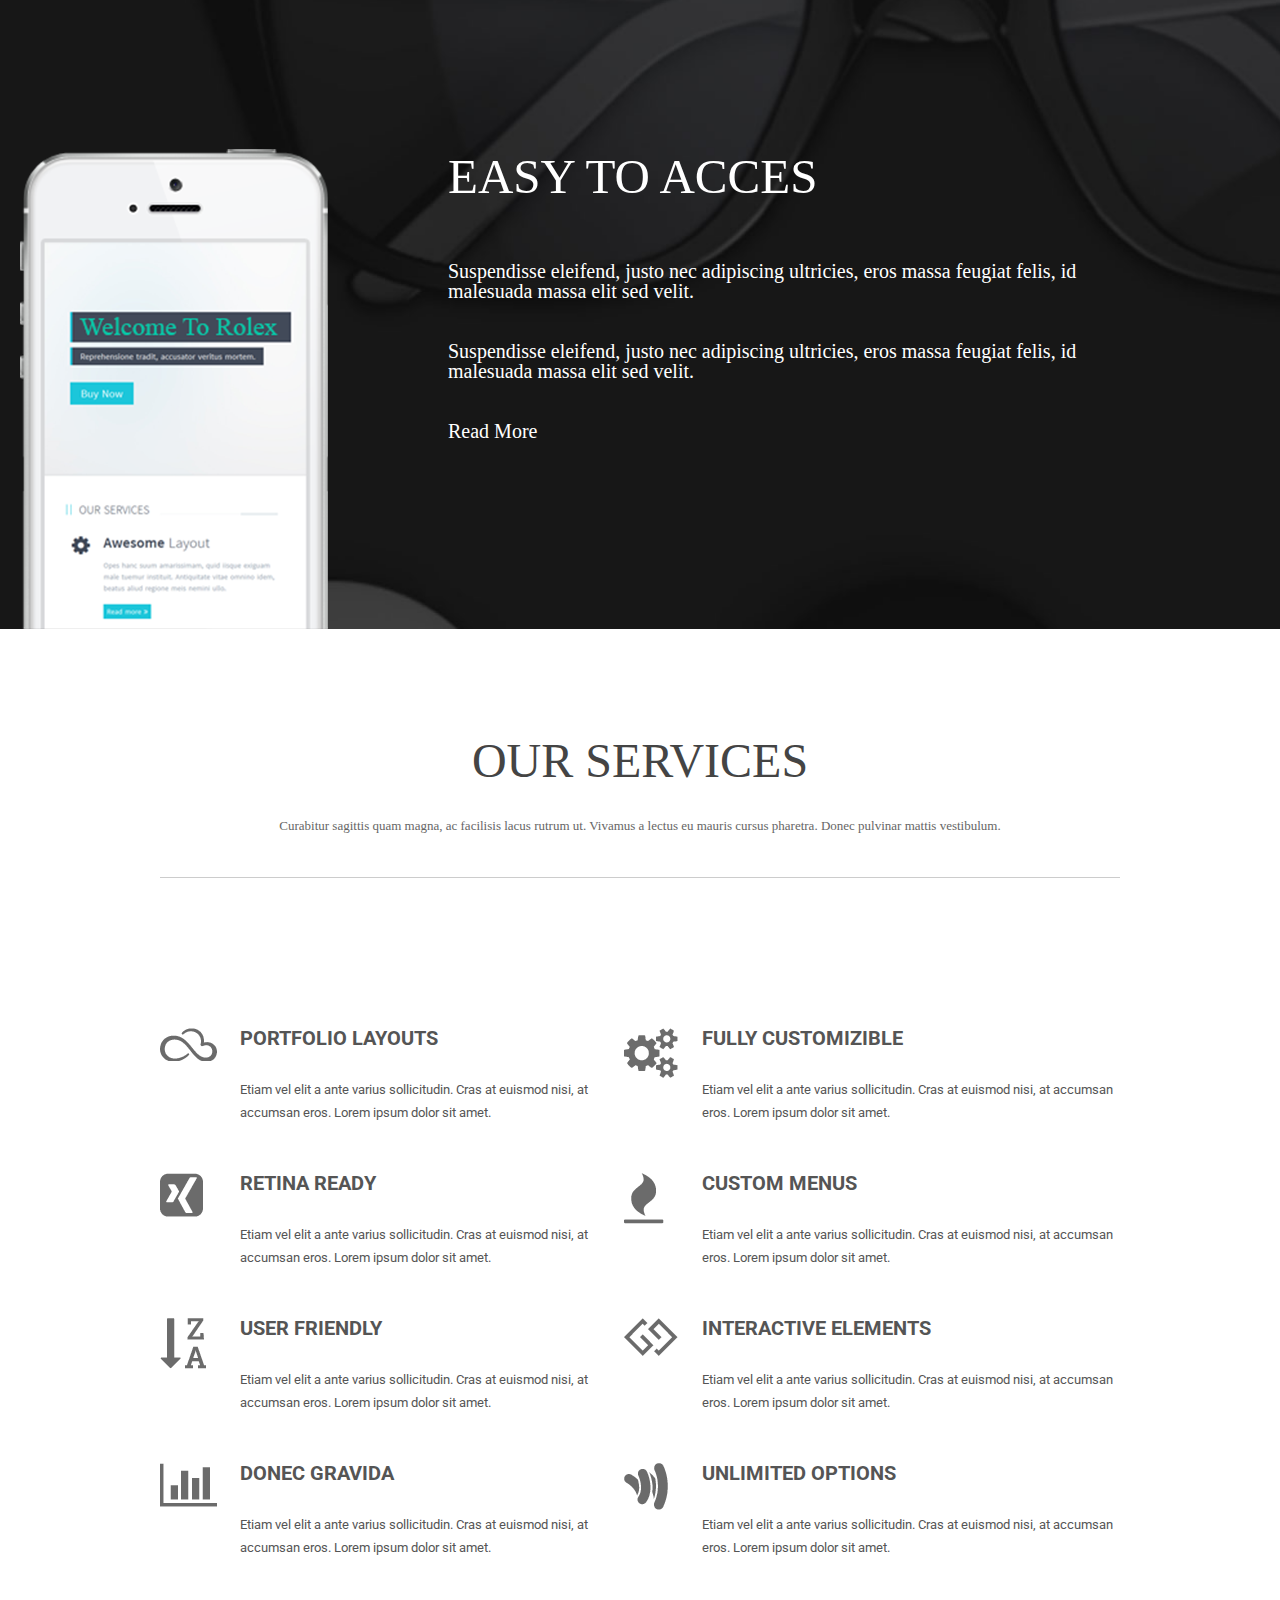
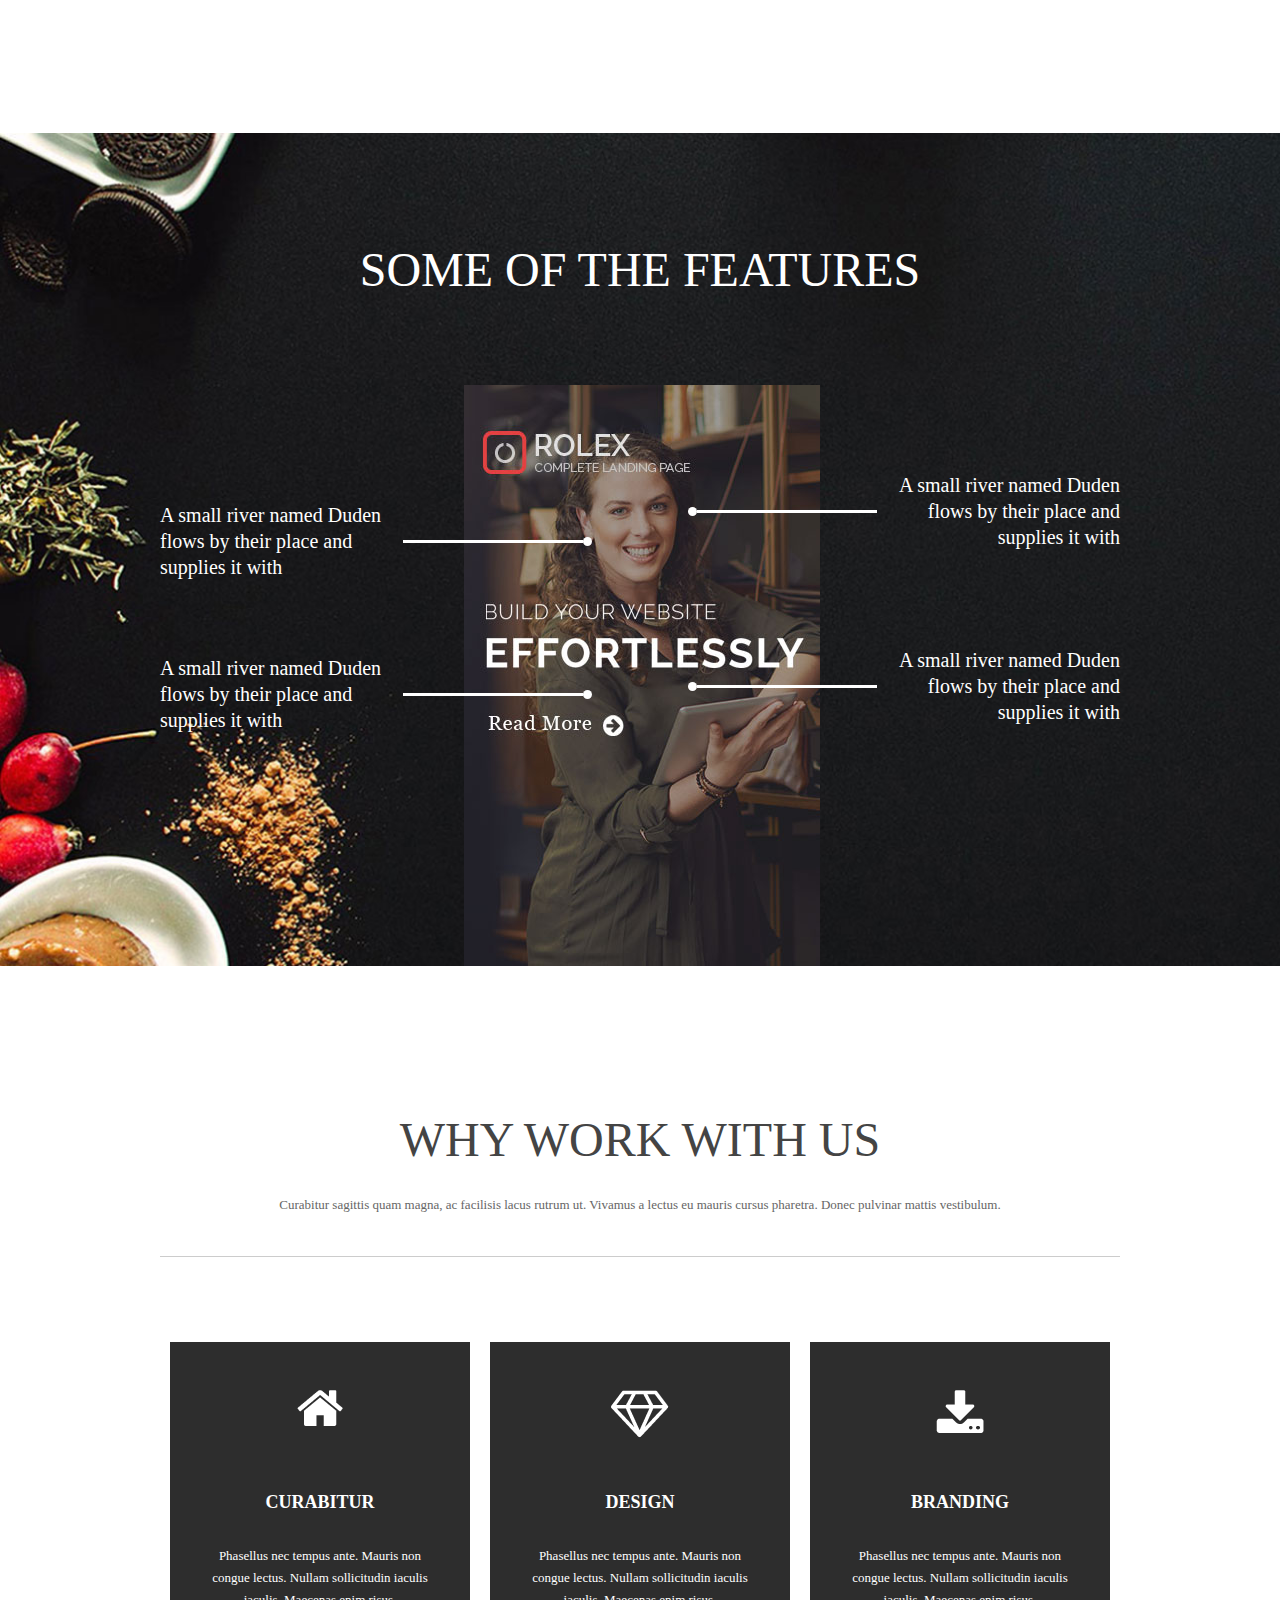
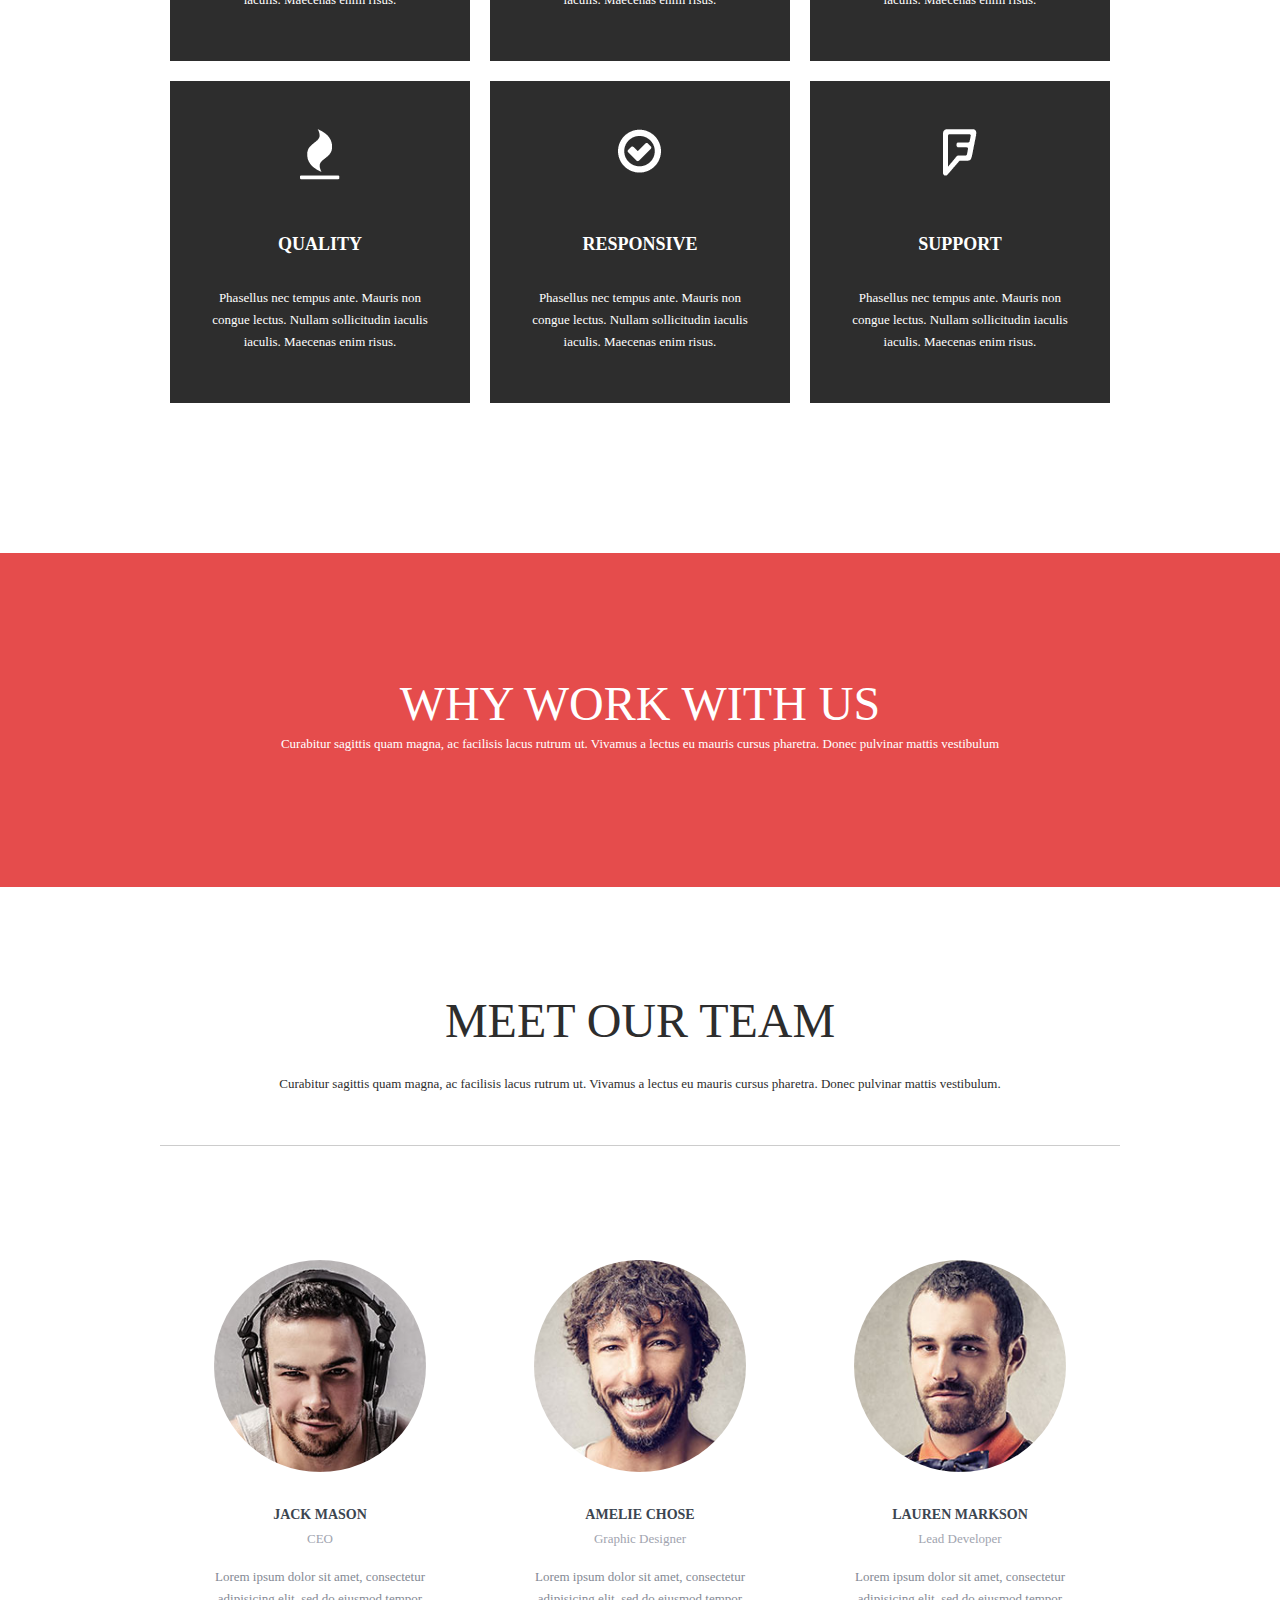
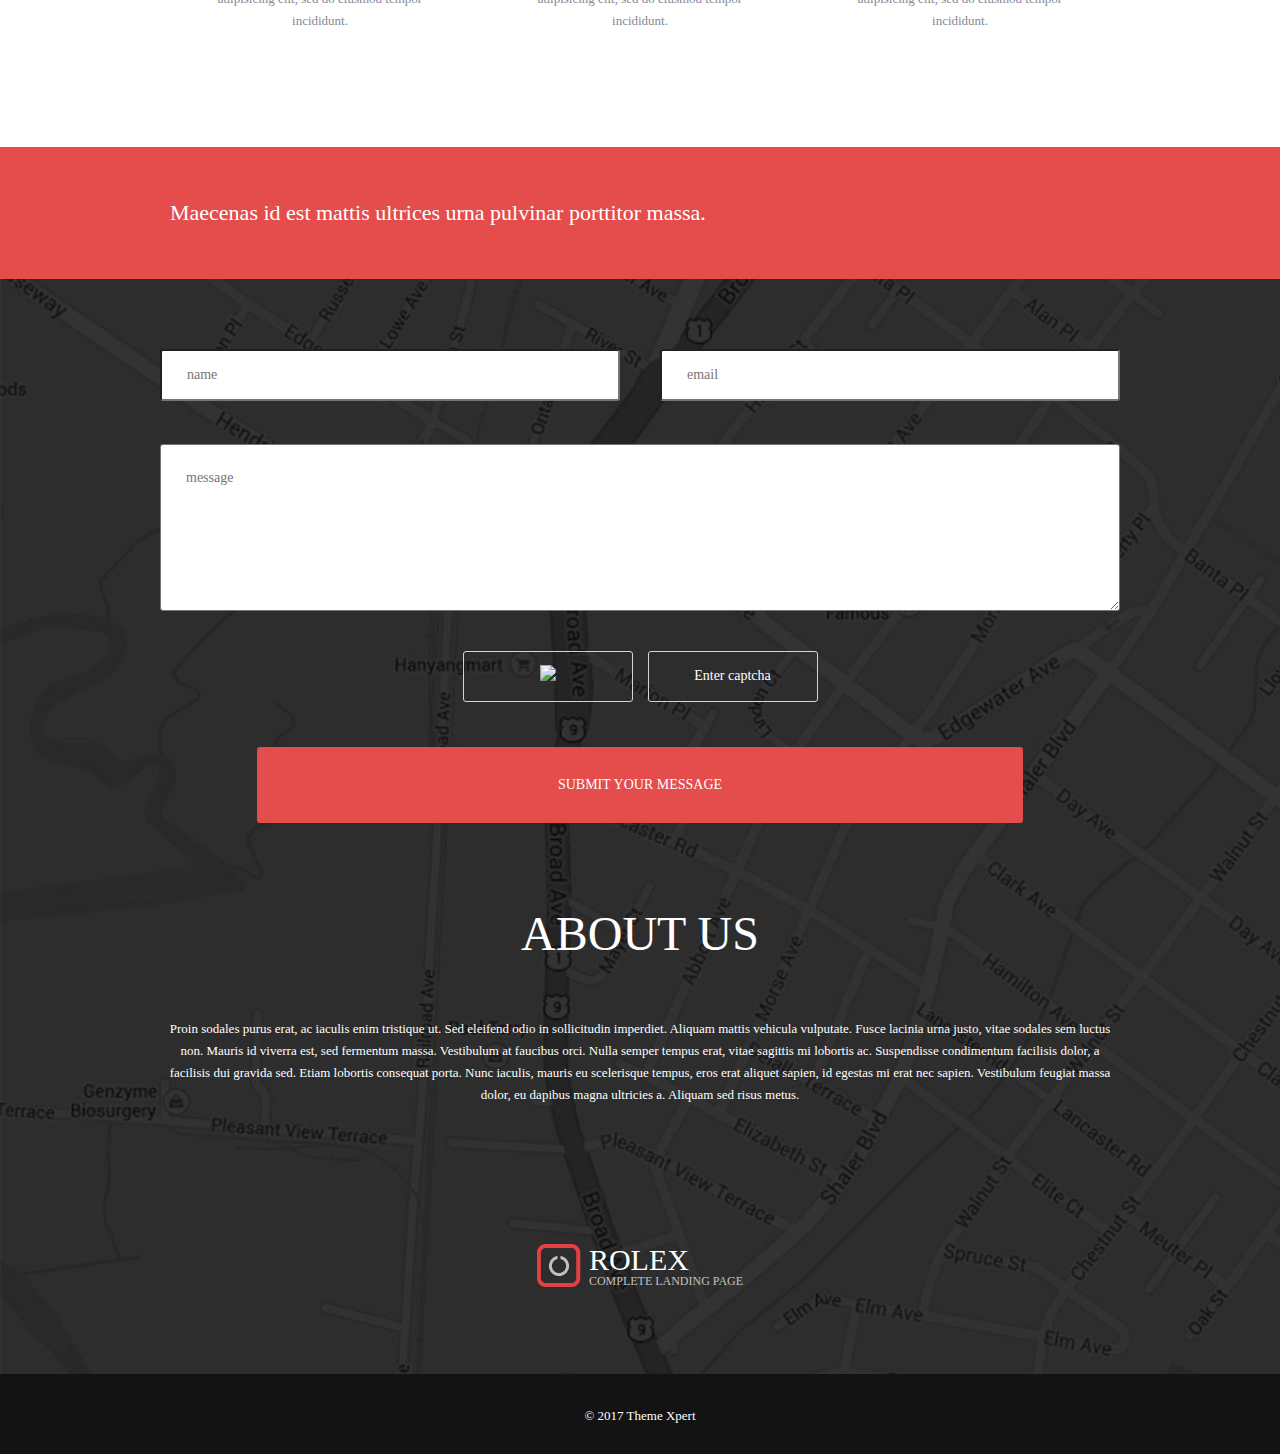
==== commit bfe7e5d4: "form updates" ====
--- a/index.html
+++ b/index.html
@@ -489,7 +489,7 @@
                         <textarea class="footer-textarea" placeholder="message"></textarea>
                     </div>
                     <div class="footer-message-captcha">
-                        <div class="footer-message-captcha-left">rgdsthjukjft
+                        <div class="footer-message-captcha-left"><span class="captcha"><img src="/images/captcha2.png"></span>
                         </div>
                         <div class="footer-message-captcha-right">Enter captcha</div>
                     </div>
--- a/css/style.css
+++ b/css/style.css
@@ -726,6 +726,8 @@
 .footer .footer-form .footer-message .footer-message-top {
     display: flex;
     justify-content: space-between;
+    margin-left: -20px;
+    width: calc(100% + 40px);
 
 
 }
@@ -738,29 +740,29 @@
 }
 
 .footer .footer-form .footer-message .footer-message-top .footer-name {
-    width: 50%;
+    width: calc(50% - 40px);
+    margin: 0 20px;
     height: 46px;
     padding-left: 25px;
     border-radius: 3px;
-    margin: 0 15px 0 10px;
     font-family: 'Georgia';
     font-size: 14px;
     color: #7b7b7b;
 }
 
 .footer .footer-form .footer-message .footer-message-top .footer-email {
-    width: 50%;
+    width: calc(50% - 40px);
+    margin: 0 20px;
     height: 46px;
     padding-left: 25px;
     border-radius: 3px;
-    margin: 0 10px 0 15px;
     font-family: 'Georgia';
     font-size: 14px;
     color: #7b7b7b;
 }
 
 .footer .footer-form .footer-message .footer-message-textarea .footer-textarea {
-    margin: 43px 10px 40px 10px;
+    margin: 43px 0 40px 0;
     width: 100%;
     height: 138px;
     border-radius: 3px;
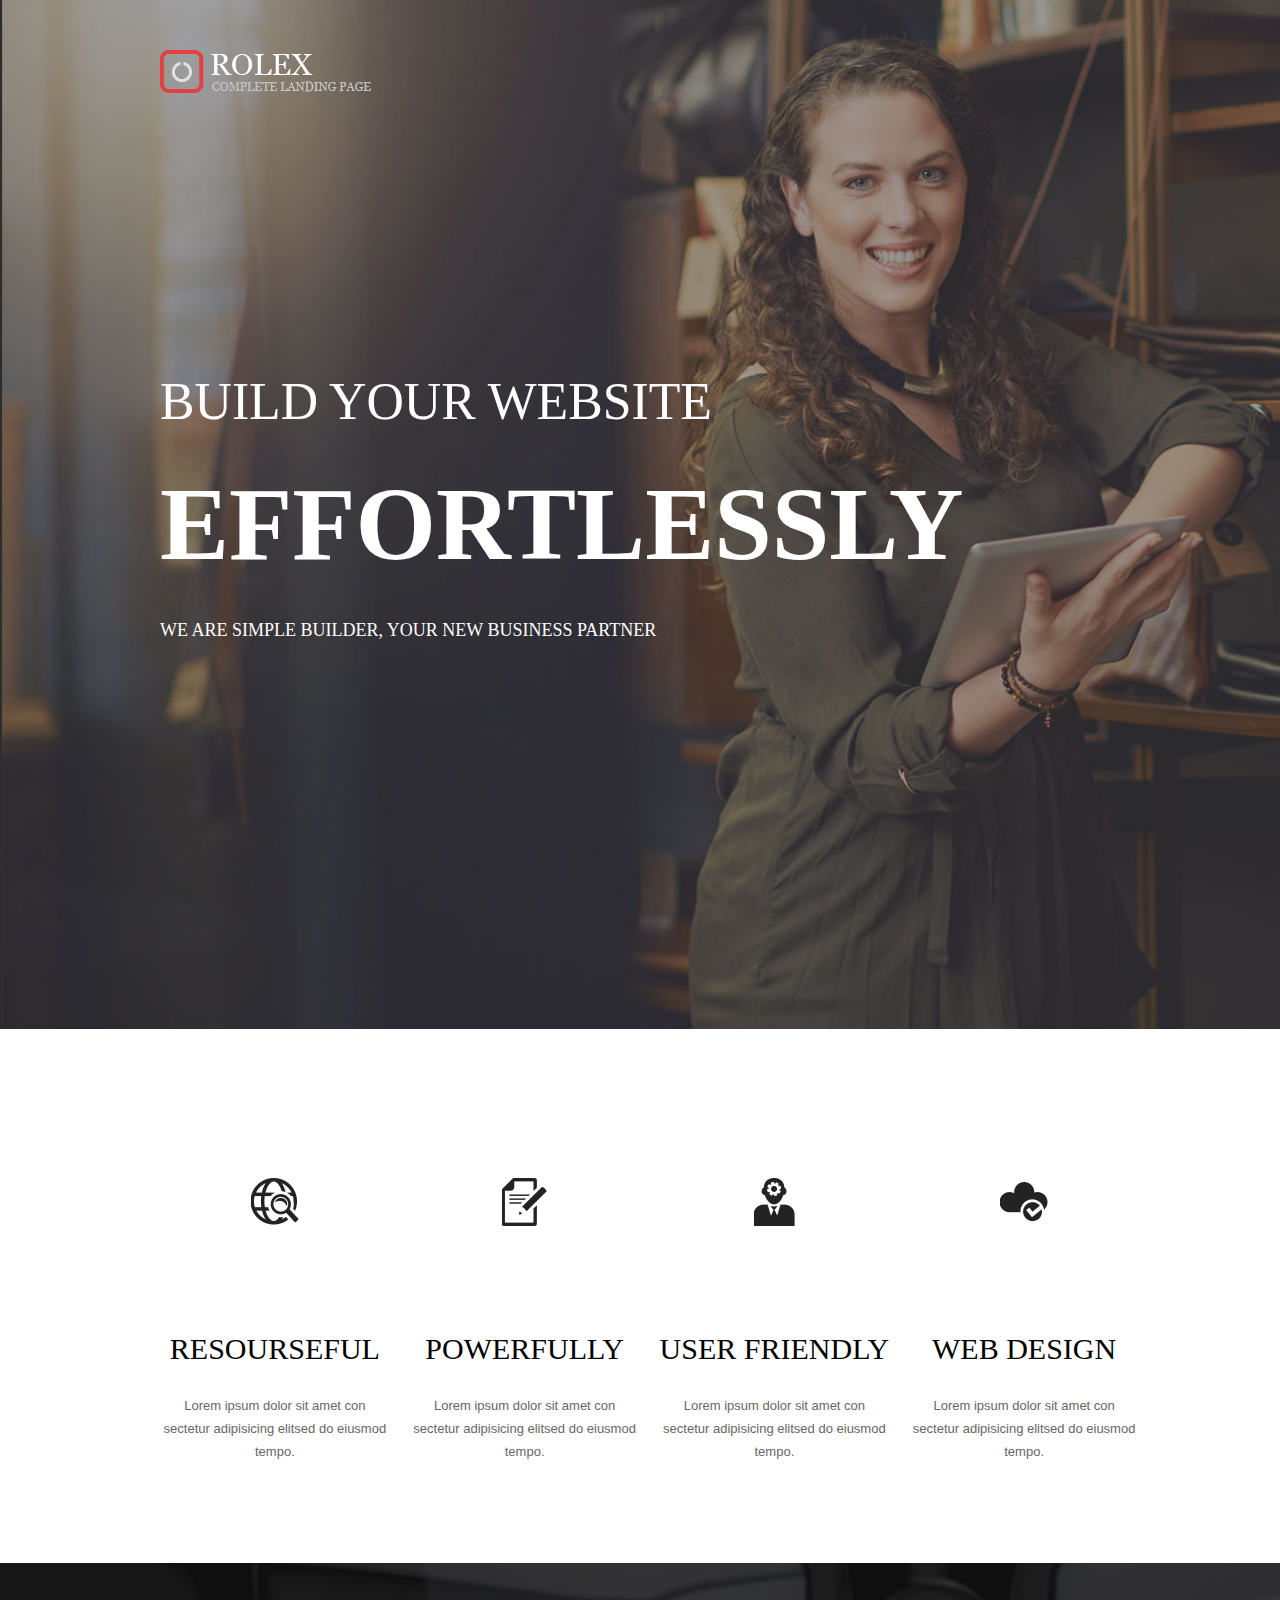
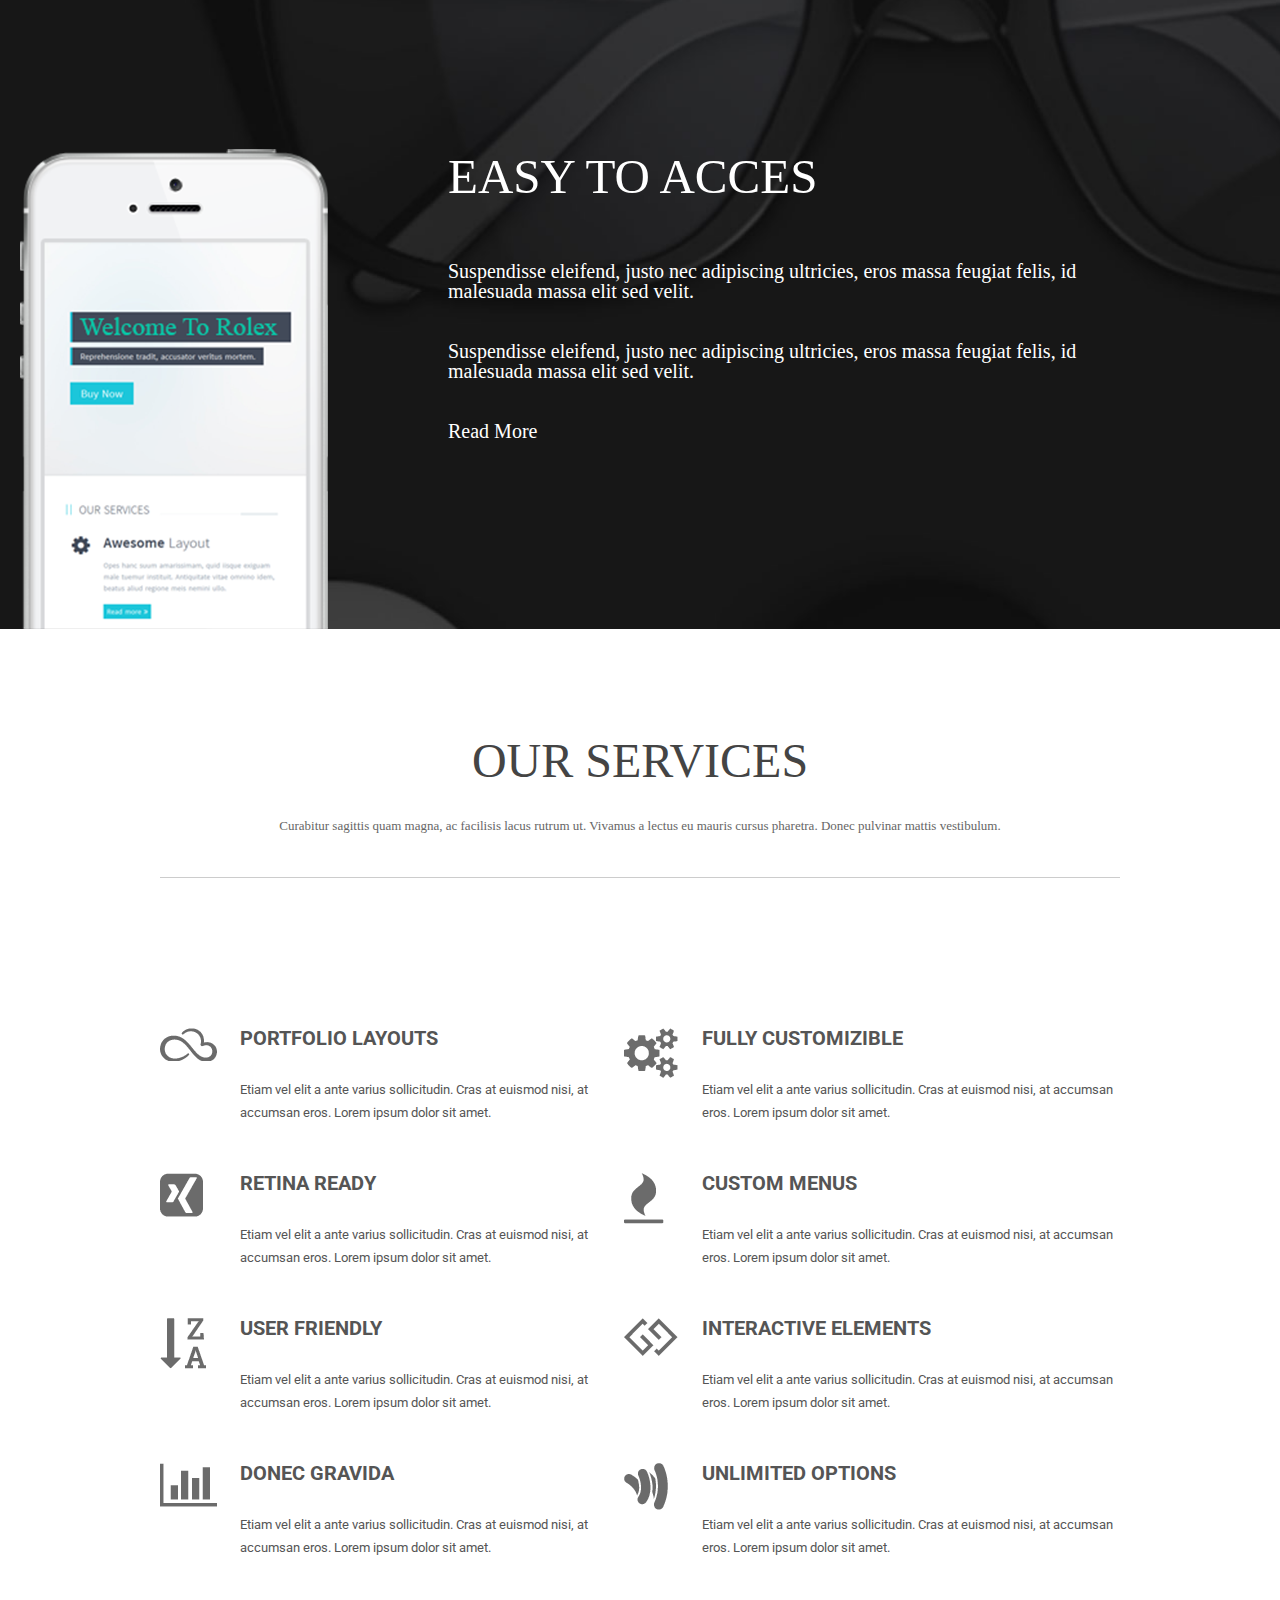
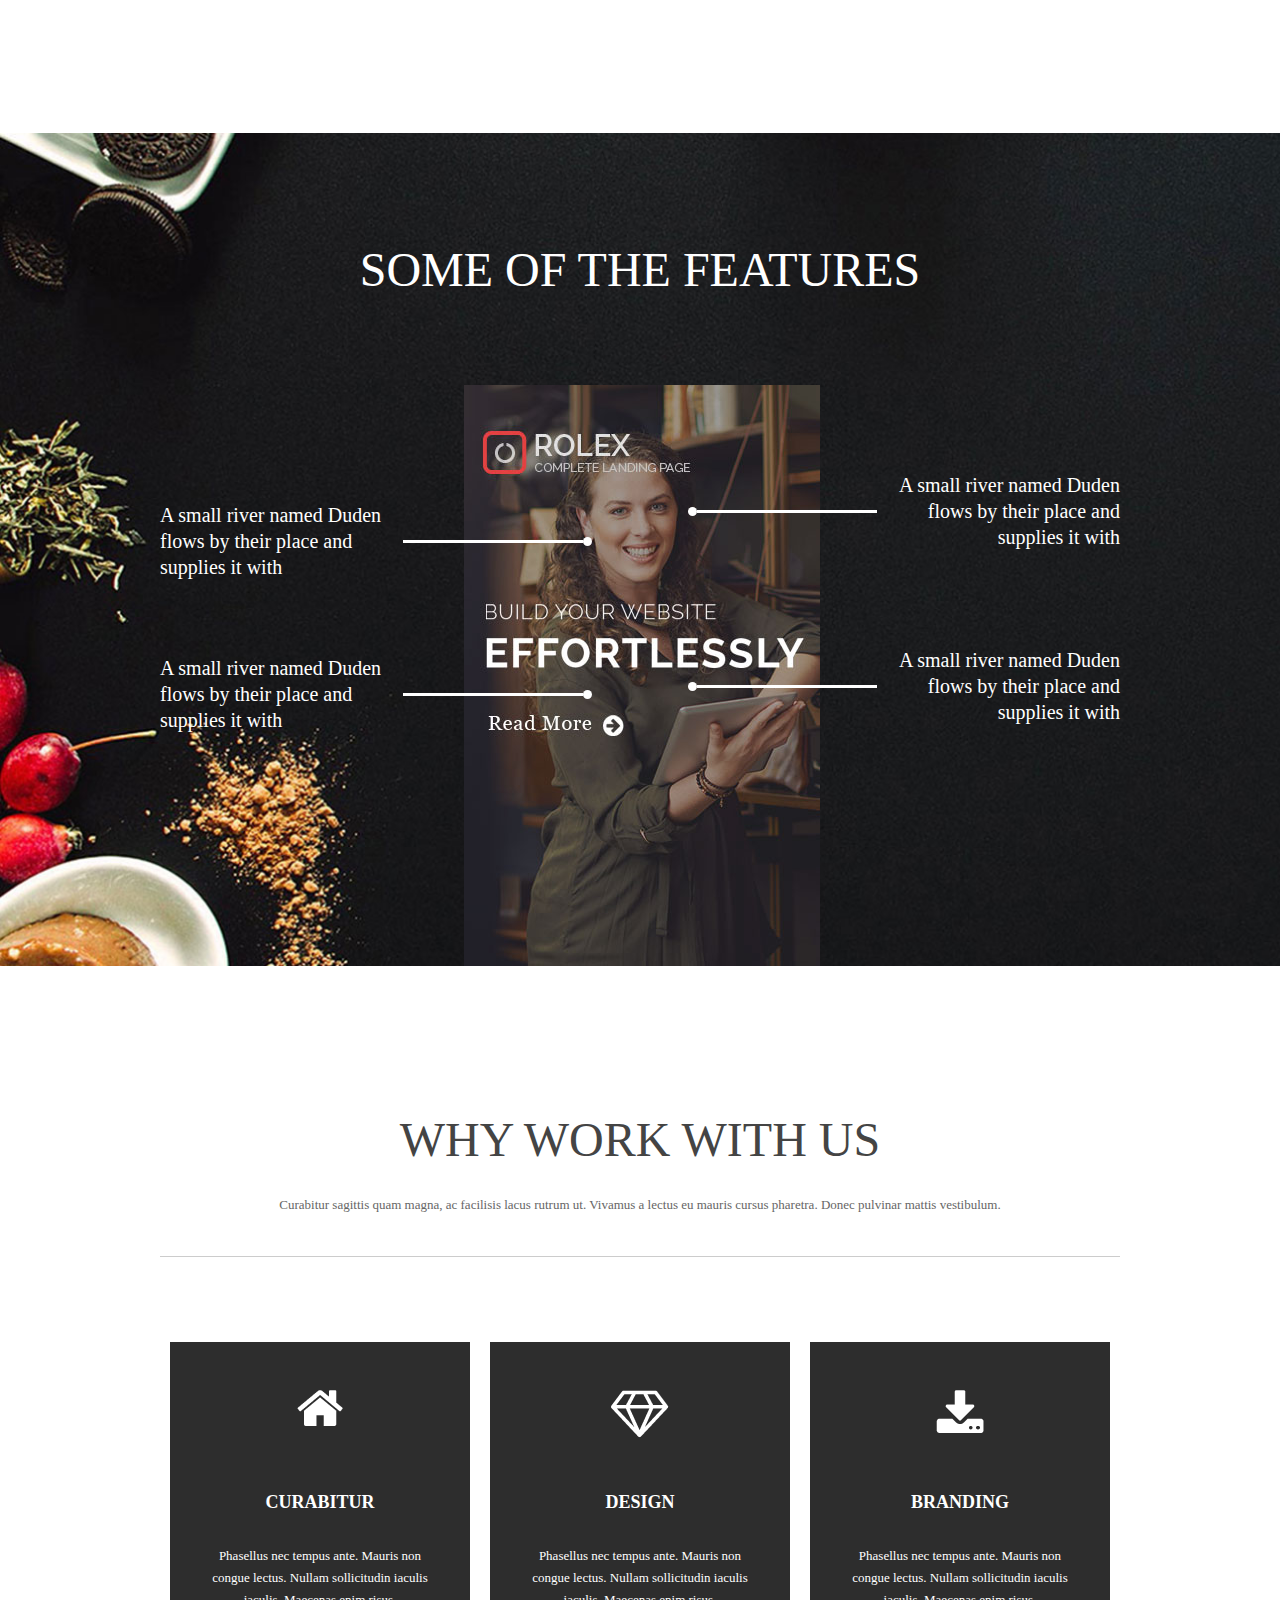
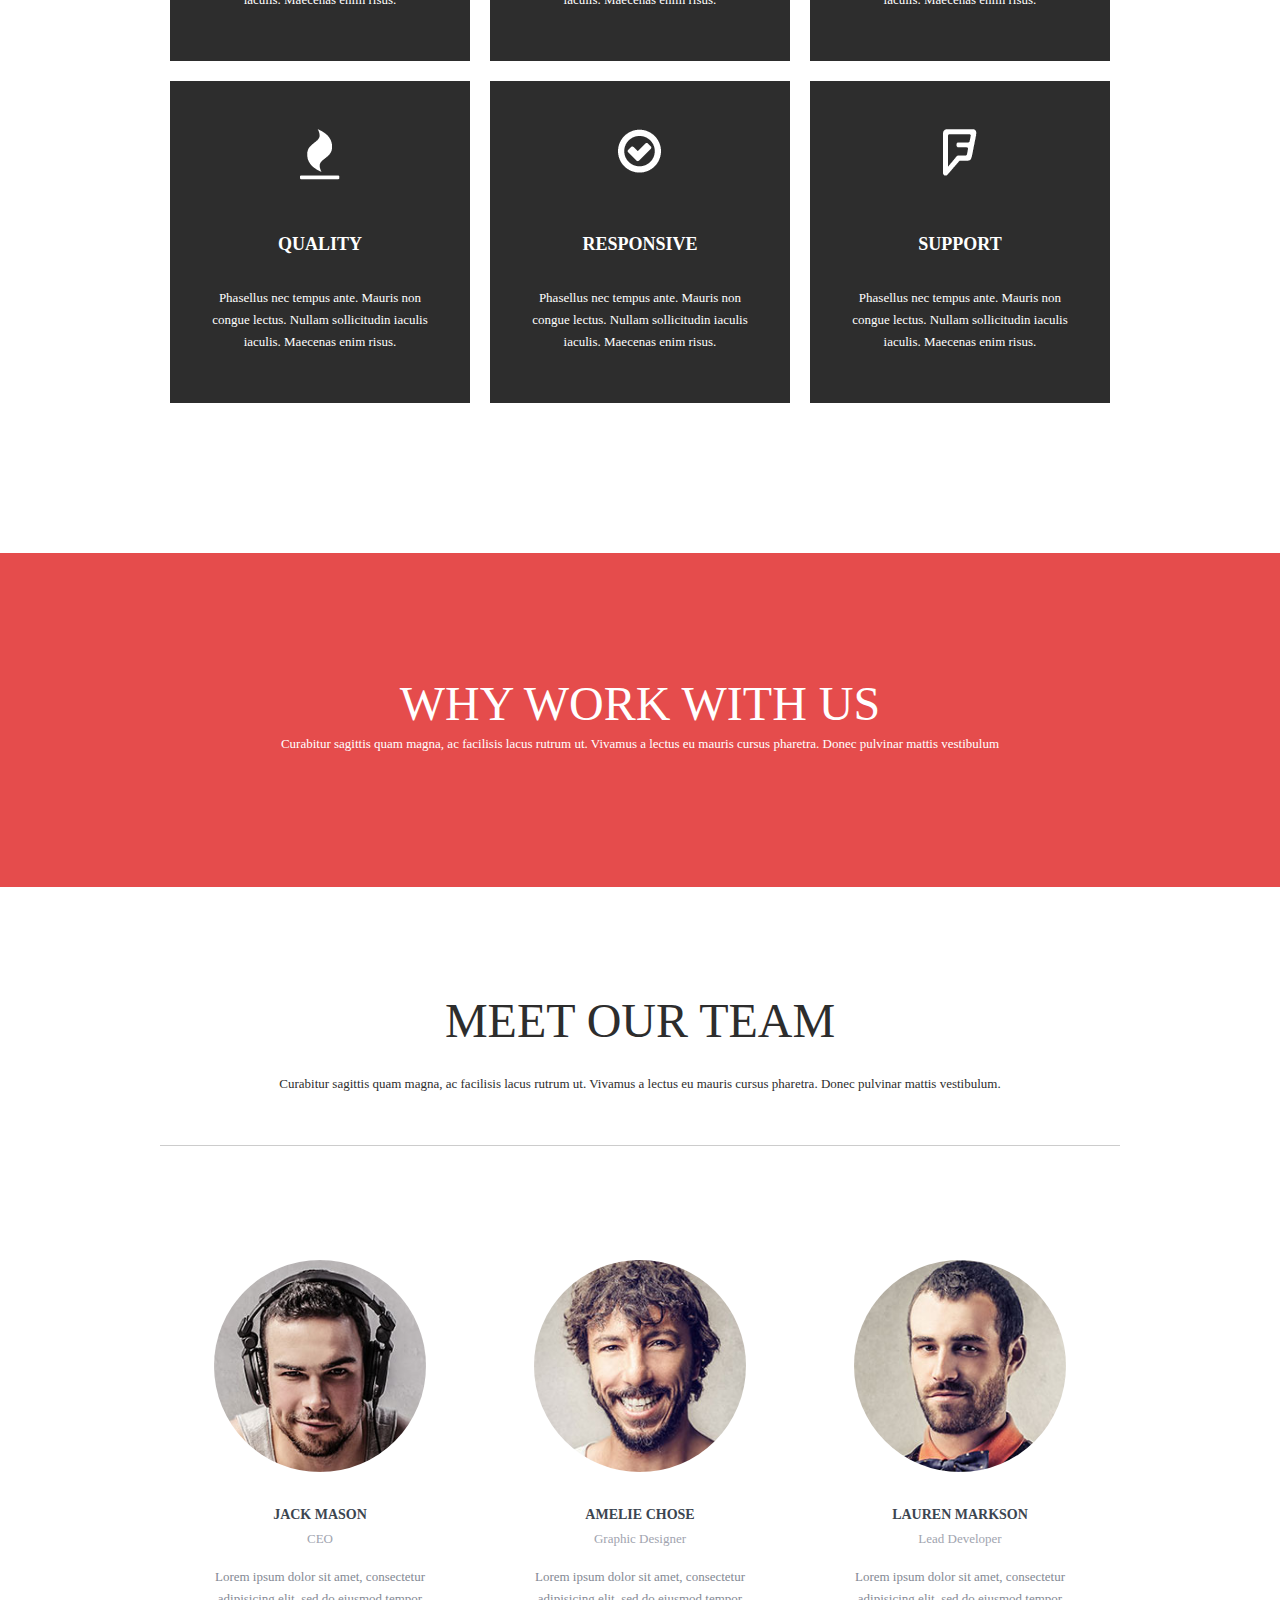
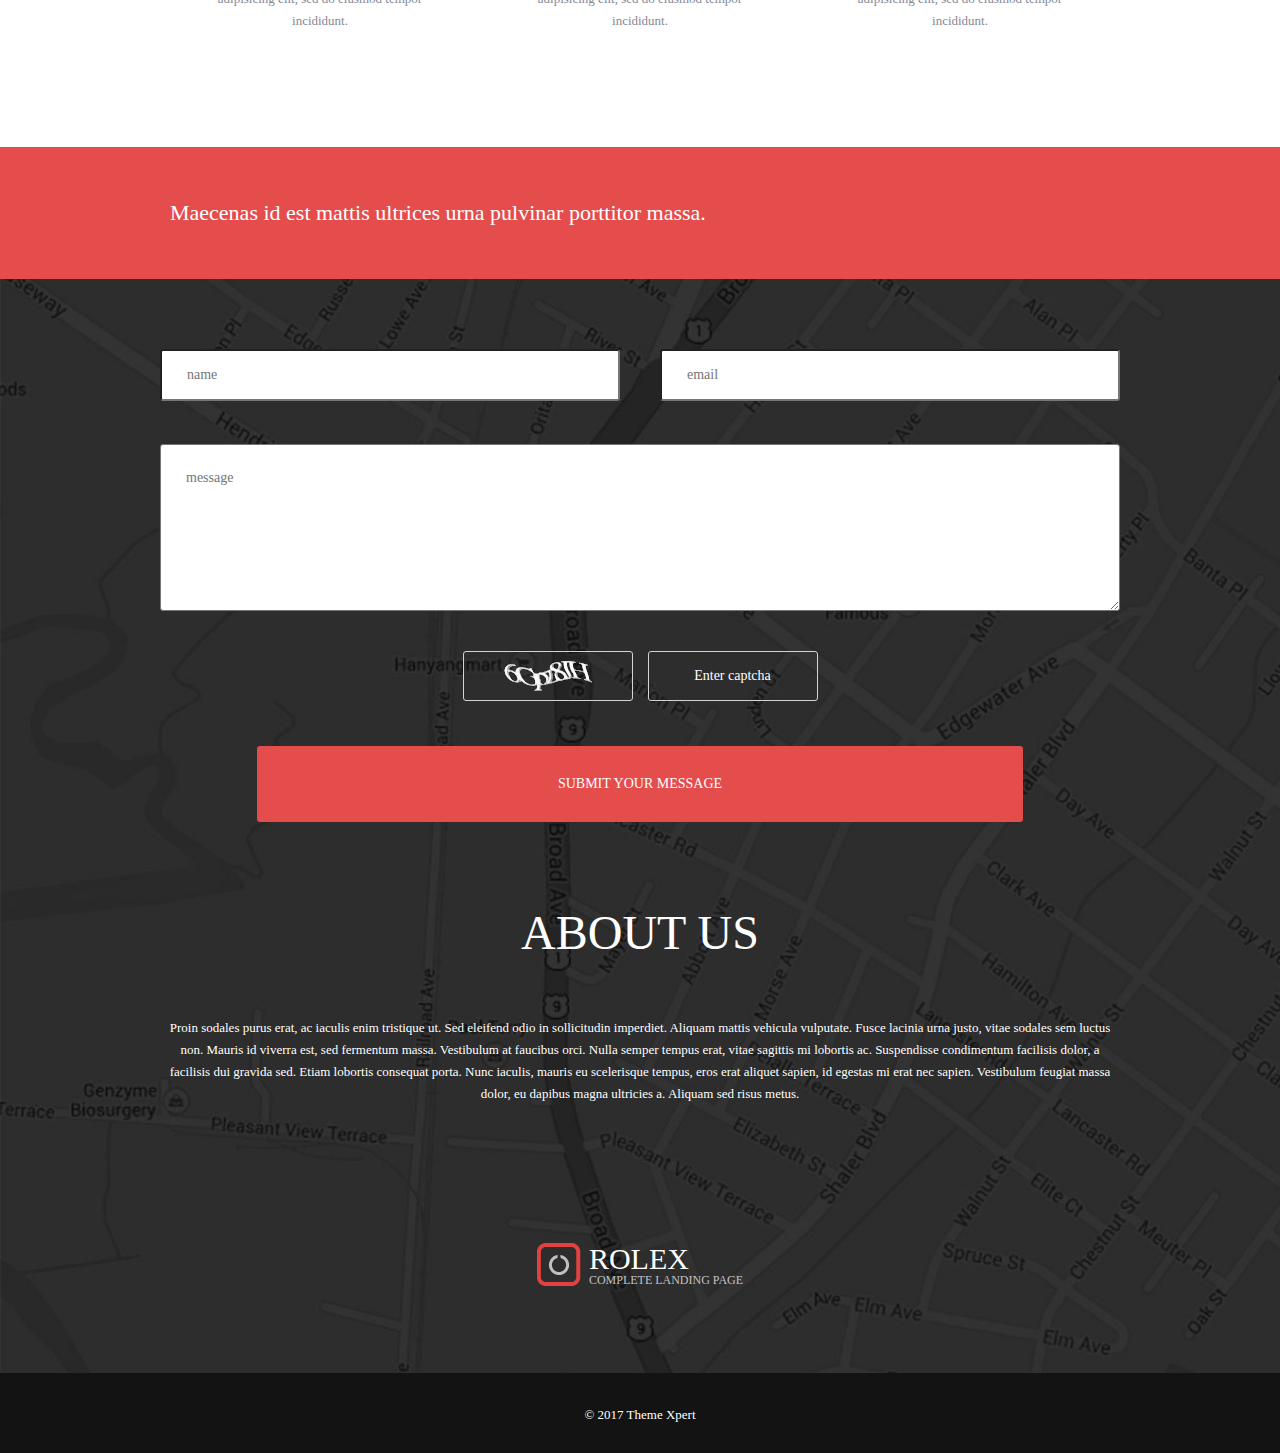
==== commit 31b7e356: "form updates" ====
--- a/index.html
+++ b/index.html
@@ -489,7 +489,7 @@
                         <textarea class="footer-textarea" placeholder="message"></textarea>
                     </div>
                     <div class="footer-message-captcha">
-                        <div class="footer-message-captcha-left"><span class="captcha"><img src="/images/captcha2.png"></span>
+                        <div class="footer-message-captcha-left"><span class="captcha"><img src="images/captcha.png"></span>
                         </div>
                         <div class="footer-message-captcha-right">Enter captcha</div>
                     </div>
--- a/css/style.css
+++ b/css/style.css
@@ -783,16 +783,18 @@
 
 .footer .footer-form .footer-message .footer-message-captcha .footer-message-captcha-left {
     border-radius: 3px;
-    font-family: 'OpenSans';
-    font-size: 14px;
-    color: #fff;
     padding: 0 33px 0 33px;
     margin-right: 15px;
     border: 1px solid #d4d4d4;
-    line-height: 48px;
-    text-align: center;
+    
     width: 170px;
 
+}
+.footer .footer-form .footer-message .footer-message-captcha .footer-message-captcha-left .captcha{
+    display: flex;
+    justify-content: center;
+    align-items: center;
+    height: 100%;
 }
 
 .footer .footer-form .footer-message .footer-message-captcha .footer-message-captcha-right {
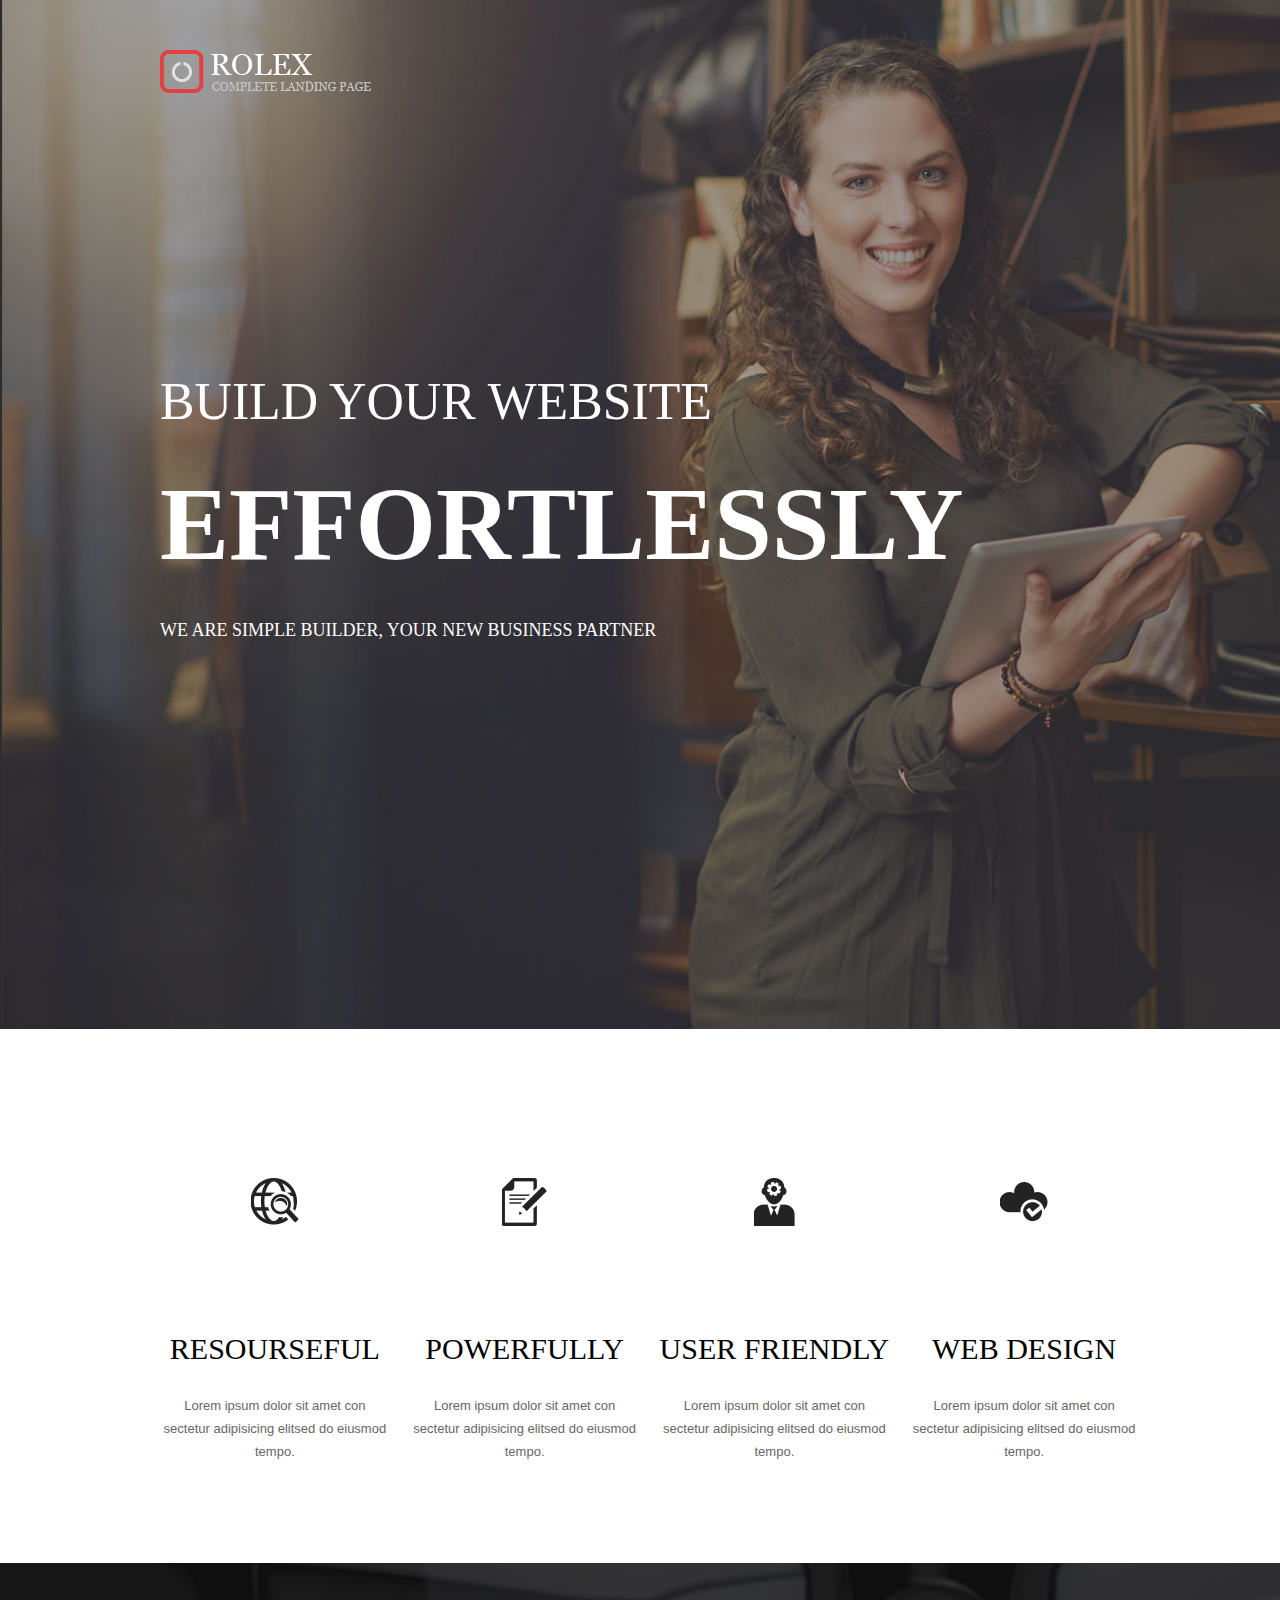
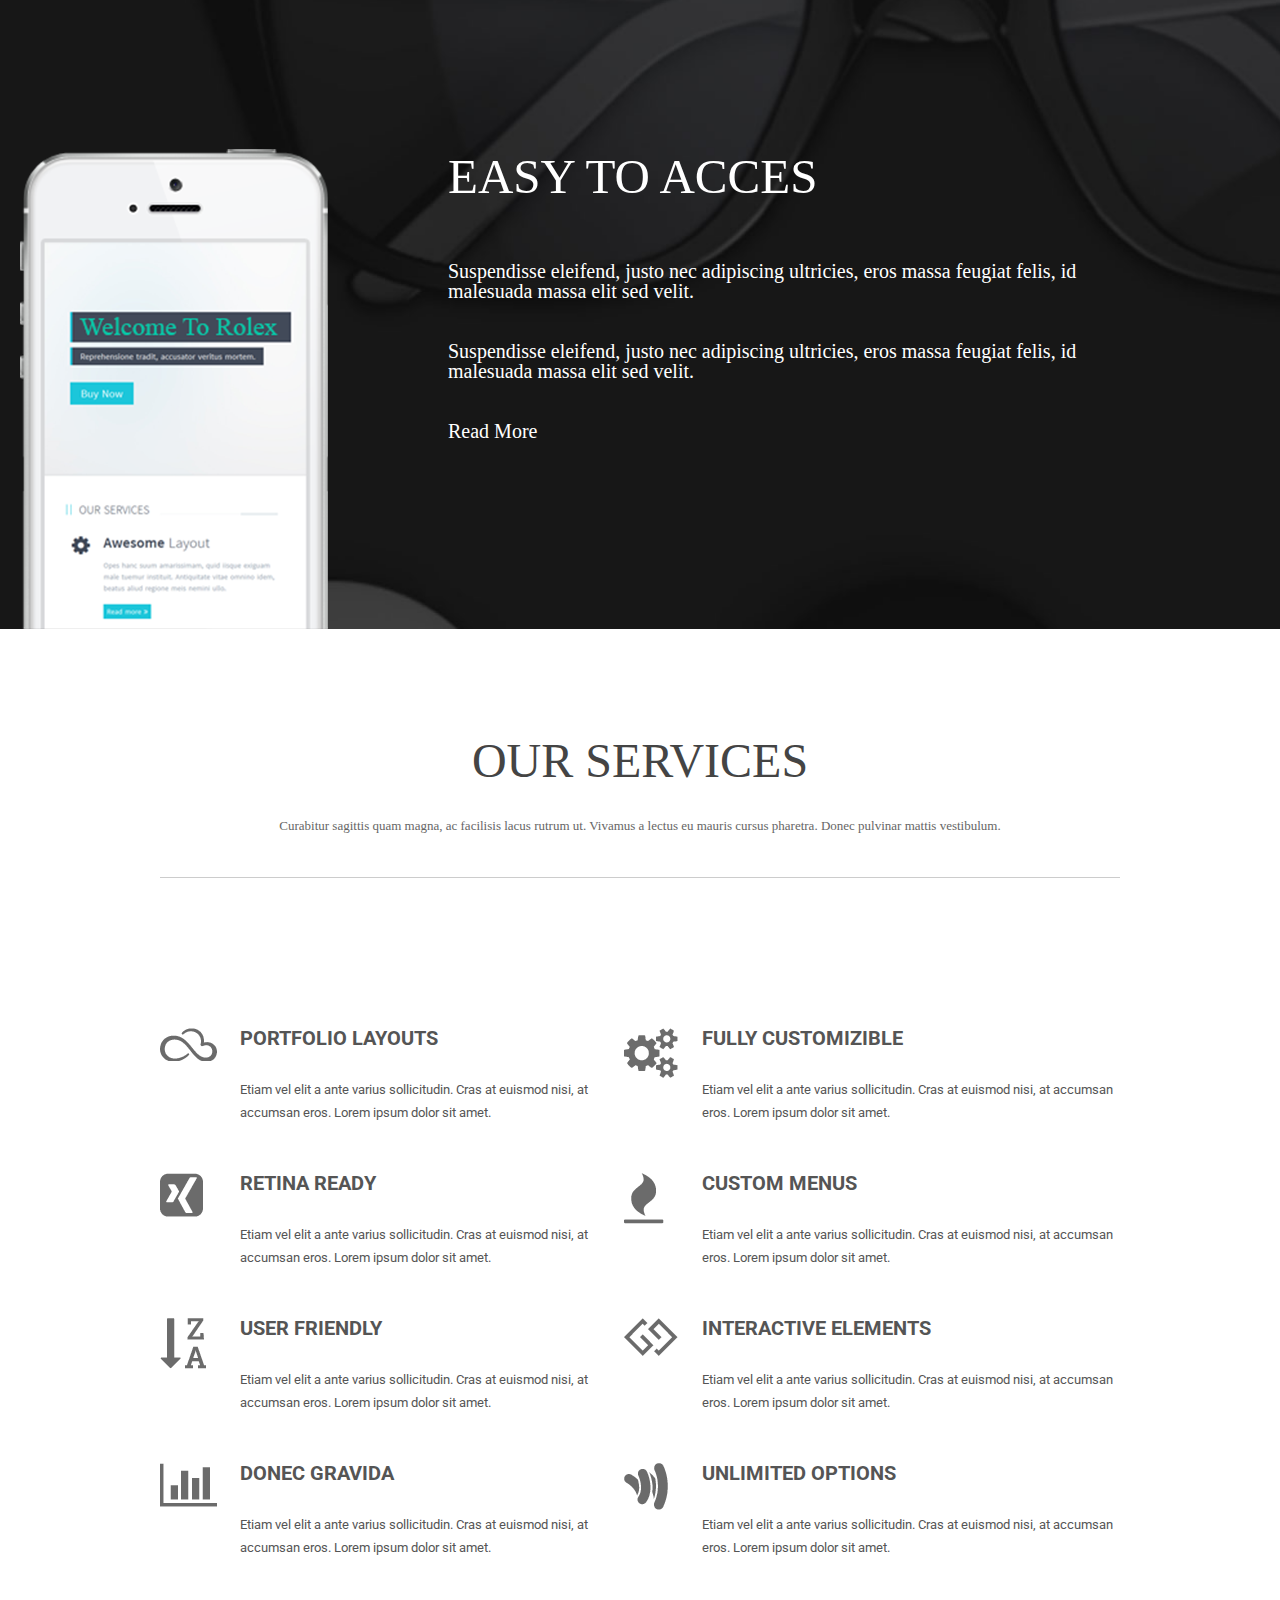
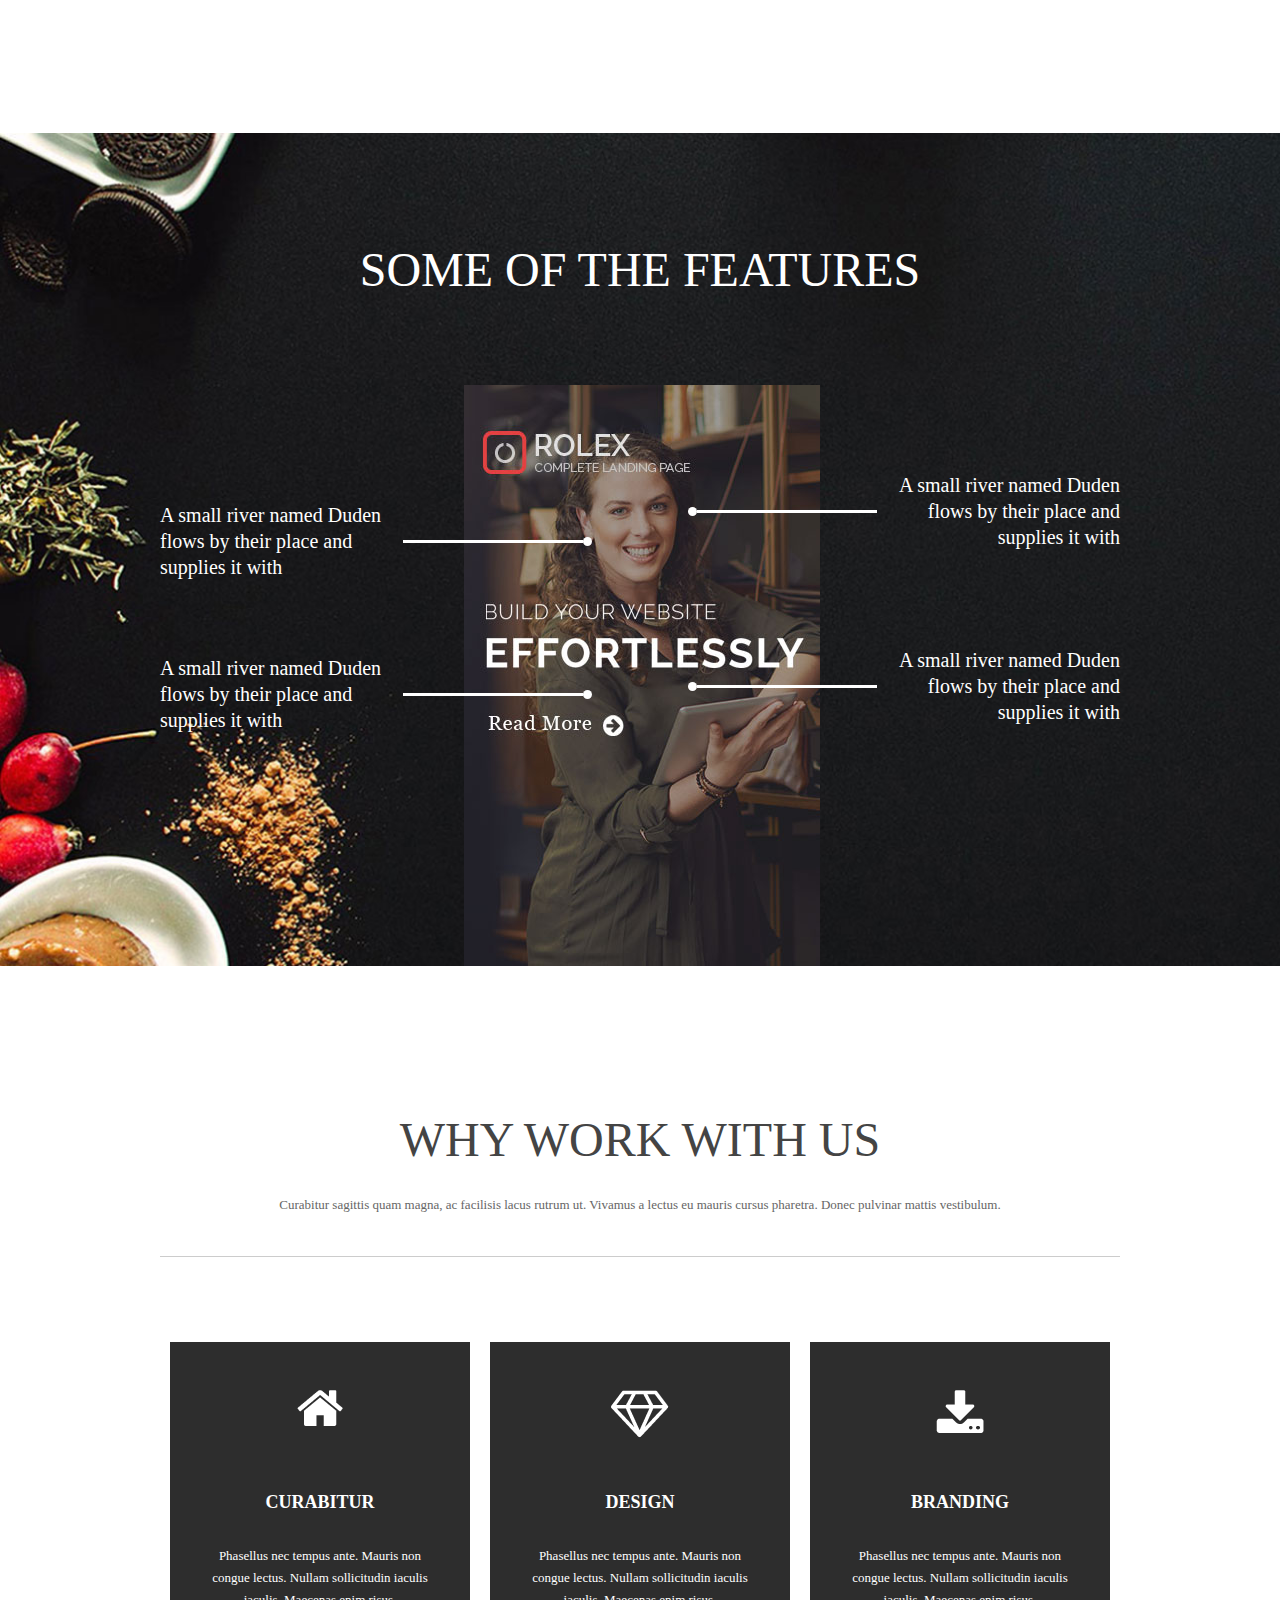
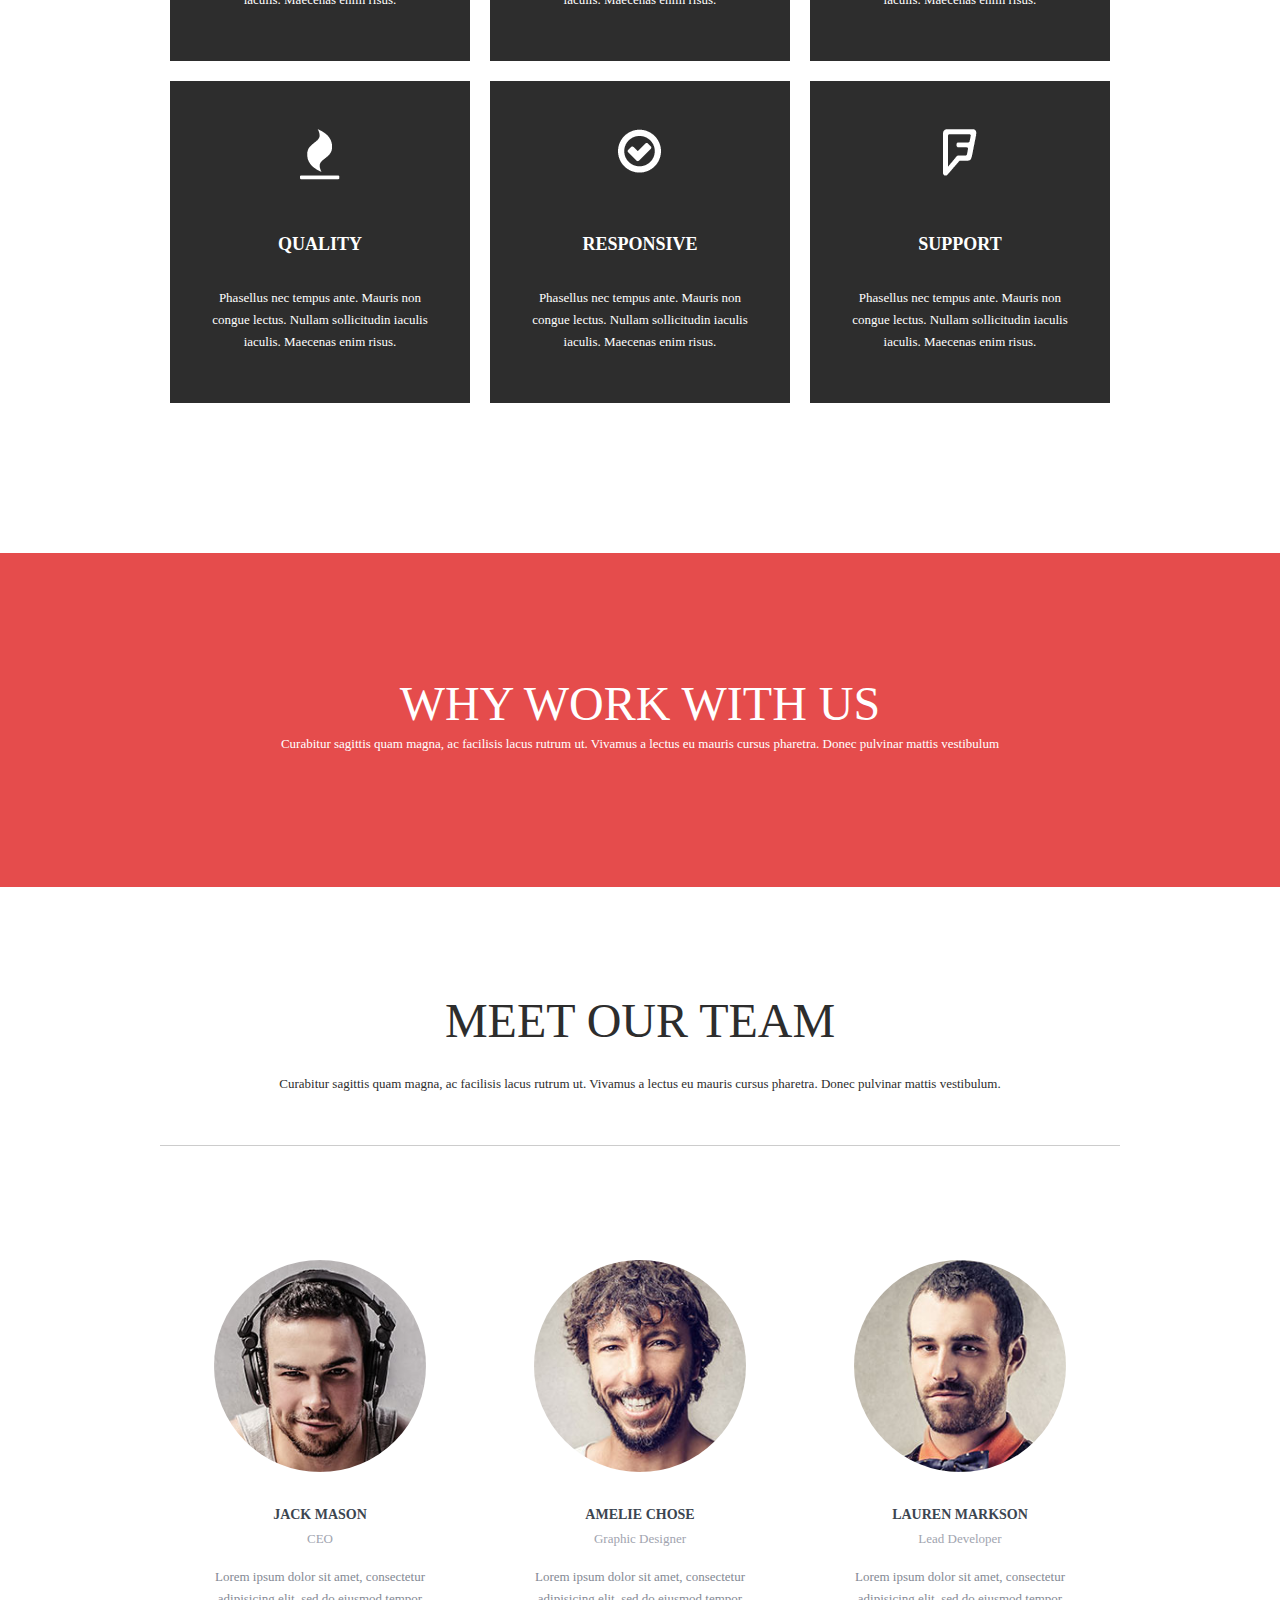
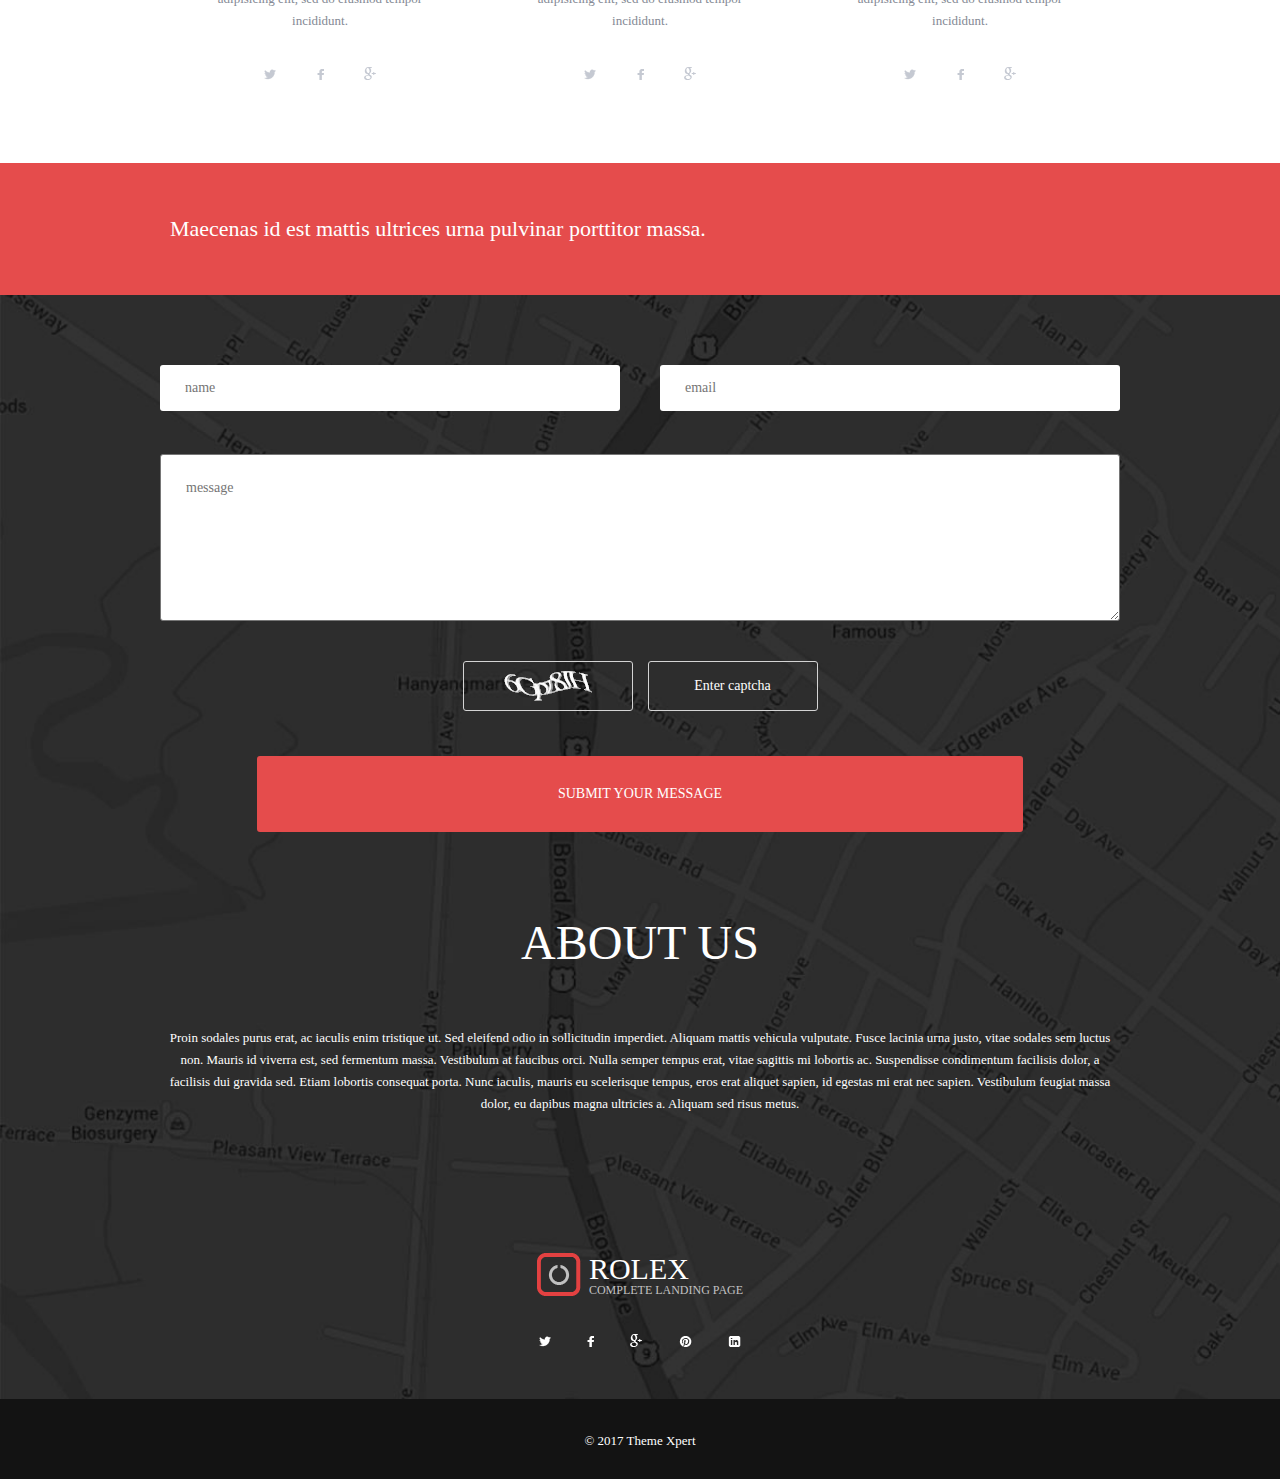
==== commit b5fb4639: "meete our teams and footer updates" ====
--- a/index.html
+++ b/index.html
@@ -412,9 +412,9 @@
                         </p>
                     </div>
                     <div class="meet-our-team-item-icons">
-                        <a href="#"><span class="fab fa-twitter"></span></a>
-                        <a href="#"><span class="fab fa-facebook-f"></span></a>
-                        <a href="#"><span class="fab fa-google-plus-g"></span></a>
+                        <a href="#"><span class="twitter"><img src="images/meet-our-team-tweeter.png"></span></a>
+                        <a href="#"><span class="facebook"><img src="images/meet-our-team-facebook.png"></span></a>
+                        <a href="#"><span class="google"><img src="images/meet-our-team-google.png"></span></a>
                     </div>
                 </div>
                 <div class="meet-our-team-item">
@@ -433,9 +433,9 @@
                         </p>
                     </div>
                     <div class="meet-our-team-item-icons">
-                        <a href="#"><span class="fab fa-twitter"></span></a>
-                        <a href="#"><span class="fab fa-facebook-f"></span></a>
-                        <a href="#"><span class="fab fa-google-plus-g"></span></a>
+                        <a href="#"><span class="twitter"><img src="images/meet-our-team-tweeter.png"></span></a>
+                        <a href="#"><span class="facebook"><img src="images/meet-our-team-facebook.png"></span></a>
+                        <a href="#"><span class="google"><img src="images/meet-our-team-google.png"></span></a>
                     </div>
                 </div>
                 <div class="meet-our-team-item">
@@ -454,9 +454,9 @@
                         </p>
                     </div>
                     <div class="meet-our-team-item-icons">
-                        <a href="#"><span class="fab fa-twitter"></span></a>
-                        <a href="#"><span class="fab fa-facebook-f"></span></a>
-                        <a href="#"><span class="fab fa-google-plus-g"></span></a>
+                        <a href="#"><span class="twitter"><img src="images/meet-our-team-tweeter.png"></span></a>
+                        <a href="#"><span class="facebook"><img src="images/meet-our-team-facebook.png"></span></a>
+                        <a href="#"><span class="google"><img src="images/meet-our-team-google.png"></span></a>
                     </div>
                 </div>
             </div>
@@ -491,7 +491,7 @@
                     <div class="footer-message-captcha">
                         <div class="footer-message-captcha-left"><span class="captcha"><img src="images/captcha.png"></span>
                         </div>
-                        <div class="footer-message-captcha-right">Enter captcha</div>
+                        <input class="footer-message-captcha-right" type="text" placeholder="Enter captcha">
                     </div>
                     <div class="footer-message-bottom">
                         <button class="footer-message-submit" type="submit">submit your message</button>
@@ -521,11 +521,11 @@
                     </div>
                 </div>
                 <div class="footer-icons-fonts">
-                    <a href="#"><span class="fab fa-twitter"></span></a>
-                    <a href="#"><span class="fab fa-facebook-f"></span></a>
-                    <a href="#"><span class="fab fa-google-plus-g"></span></a>
-                    <a href="#"><span class="fab fa-pinterest"></span></a>
-                    <a href="#"><span class="fab fa-linkedin"></span></a>
+                    <a href="#"><span class="twitter"><img src="images/footer-twitter.png"></span></a>
+                    <a href="#"><span class="facebook"><img src="images/footer-facebook.png"></span></a>
+                    <a href="#"><span class="google"><img src="images/footer-google.png"></span></a>
+                    <a href="#"><span class="pinterest"><img src="images/footer-pinterest.png"></span></a>
+                    <a href="#"><span class="linkedin"><img src="images/footer-linkedin.png"></span></a>
                 </div>
             </div>
         </div>
--- a/css/style.css
+++ b/css/style.css
@@ -82,7 +82,8 @@
 time,
 mark,
 audio,
-video {
+video,
+input {
     margin: 0;
     padding: 0;
     border: 0;
@@ -204,9 +205,6 @@
     width: calc(100% + 39px);
 }
 
-
-
-
 .we-are-the-best .the-best-items .the-best-item {
     display: flex;
     flex-direction: column;
@@ -214,8 +212,6 @@
     align-items: center;
     width: calc(25% - 20px);
     margin: 0 10px;
-
-
 }
 
 .we-are-the-best .the-best-items .the-best-item .the-best-text {
@@ -276,7 +272,6 @@
 
 .easy-to-acces .left-smartfon {
     margin-left: -140px;
-
 }
 
 .easy-to-acces .right-text {
@@ -313,7 +308,6 @@
 .easy-to-acces .left-smartfon img {
     position: absolute;
     bottom: 0;
-
 }
 
 .our-services {
@@ -348,11 +342,9 @@
     justify-content: space-between;
 }
 
-
 .our-services .our-services-items .our-services-items-left .our-services-item .our-services-item-text {
     width: calc(100% - 80px);
 }
-
 
 .our-services .our-services-items .our-services-items-right .our-services-item .our-services-item-font {
     width: 83px;
@@ -366,7 +358,6 @@
     margin-bottom: 49px;
 }
 
-
 .our-services .our-services-items .our-services-items-left .our-services-item .our-services-item-font:hover .our-services-png,
 .our-services .our-services-items .our-services-items-right .our-services-item .our-services-item-font:hover .our-services-png {
     display: none;
@@ -381,7 +372,6 @@
 .our-services .our-services-items .our-services-items-right .our-services-item .our-services-item-font .our-services-png-hover {
     display: none;
 }
-
 
 .our-services .our-services-items .our-services-items-left .our-services-item .our-services-item-text .our-services-item-text-h2,
 .our-services .our-services-items .our-services-items-right .our-services-item .our-services-item-text .our-services-item-text-h2 {
@@ -397,7 +387,6 @@
 .our-services .our-services-items .our-services-items-left .our-services-item .our-services-item-text .our-services-item-text-paragraph,
 .our-services .our-services-items .our-services-items-right .our-services-item .our-services-item-text .our-services-item-text-paragraph {
     font-family: 'Roboto';
-
     font-size: 13px;
     color: #555;
     line-height: 23px;
@@ -500,7 +489,6 @@
     position: relative;
     height: 672px;
     align-content: center;
-
 }
 
 .features .features-bottom-picture-box .features-bottom-picture {
@@ -509,7 +497,6 @@
     right: 300px;
 }
 
-
 .why-work-with-us {
     padding: 150px 0 140px 0;
 }
@@ -517,7 +504,6 @@
 .why-work-with-us .why-work-with-us-heading .why-work-with-us-heading-h2 {
     font-family: 'OpenSans';
     font-size: 48px;
-    
     color: #444;
     text-transform: uppercase;
     text-align: center;
@@ -549,12 +535,12 @@
     font-size: 13px;
     line-height: 22px;
     color: #fff;
-
 }
 
 .why-work-with-us .why-work-with-us-wrapper {
     margin: 0 10px;
 }
+
 .why-work-with-us .why-work-with-us-wrapper .why-work-with-us-items {
     display: flex;
     align-content: space-around;
@@ -605,7 +591,6 @@
     line-height: 32px;
 }
 
-
 .meet-our-team {
     padding: 110px 0 80px 0;
     text-align: center;
@@ -616,7 +601,6 @@
     font-size: 48px;
     color: #2d2d2d;
     text-transform: uppercase;
-
     margin-bottom: 23px;
 }
 
@@ -661,7 +645,6 @@
     font-size: 13px;
     color: #9fa4af;
     margin-bottom: 21px;
-
 }
 
 .meet-our-team .meet-our-team-items .meet-our-team-item .meet-our-team-item-text .meet-our-team-item-subtitle2 {
@@ -682,7 +665,6 @@
 .meet-our-team .meet-our-team-items .meet-our-team-item .meet-our-team-item-icons span {
     font-size: 13px;
     color: #c5c9d2;
-
 }
 
 .meet-our-team-footer {
@@ -722,21 +704,16 @@
 }
 
 
-
 .footer .footer-form .footer-message .footer-message-top {
     display: flex;
     justify-content: space-between;
     margin-left: -20px;
     width: calc(100% + 40px);
-
-
 }
 
 .footer .footer-form .footer-message .footer-message-textarea {
     display: flex;
     justify-content: space-between;
-
-
 }
 
 .footer .footer-form .footer-message .footer-message-top .footer-name {
@@ -771,26 +748,22 @@
     font-family: 'Georgia';
     font-size: 14px;
     color: #7b7b7b;
-
 }
 
 .footer .footer-form .footer-message .footer-message-captcha {
     display: flex;
     justify-content: center;
     padding-bottom: 45px;
-
 }
 
 .footer .footer-form .footer-message .footer-message-captcha .footer-message-captcha-left {
     border-radius: 3px;
-    padding: 0 33px 0 33px;
     margin-right: 15px;
     border: 1px solid #d4d4d4;
-    
     width: 170px;
-
-}
-.footer .footer-form .footer-message .footer-message-captcha .footer-message-captcha-left .captcha{
+}
+
+.footer .footer-form .footer-message .footer-message-captcha .footer-message-captcha-left .captcha {
     display: flex;
     justify-content: center;
     align-items: center;
@@ -802,19 +775,21 @@
     font-family: 'OpenSans';
     font-size: 14px;
     color: #fff;
-    padding: 0 33px 0 33px;
     border: 1px solid #d4d4d4;
     line-height: 48px;
     text-align: center;
     width: 170px;
-
+    background-color: transparent;
+}
+
+.footer .footer-form .footer-message .footer-message-captcha .footer-message-captcha-right::placeholder{
+    color: #fff;
 }
 
 .footer .footer-form .footer-message .footer-message-bottom {
     display: flex;
     justify-content: center;
     padding-bottom: 87px;
-
 }
 
 .footer .footer-form .footer-message .footer-message-bottom .footer-message-submit {
@@ -828,8 +803,10 @@
     margin: 0 97px;
     border-radius: 3px;
     padding: 30px 0;
-
-}
+}
+.footer .footer-form .footer-message .footer-message-bottom .footer-message-submit:hover{
+        cursor: pointer;
+    }
 
 .footer .footer-text,
 .footer .footer-text-paragraph {
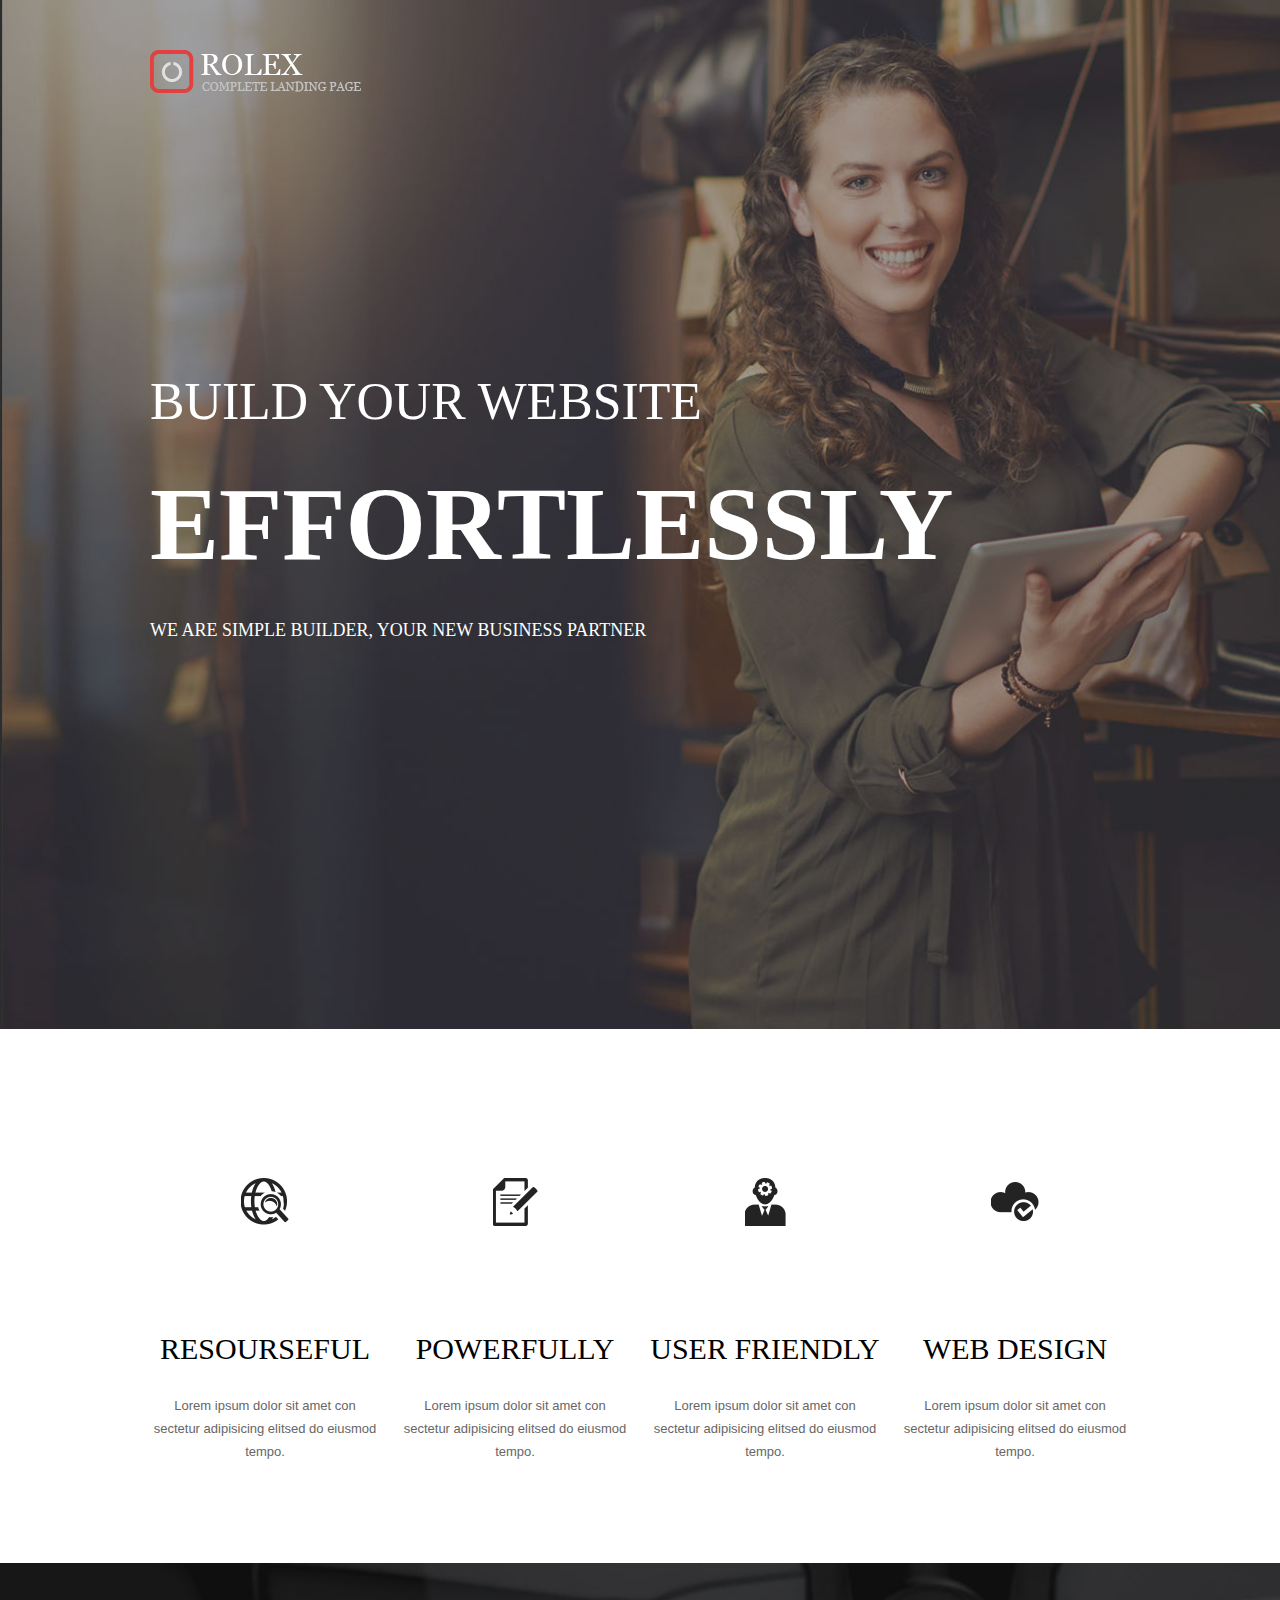
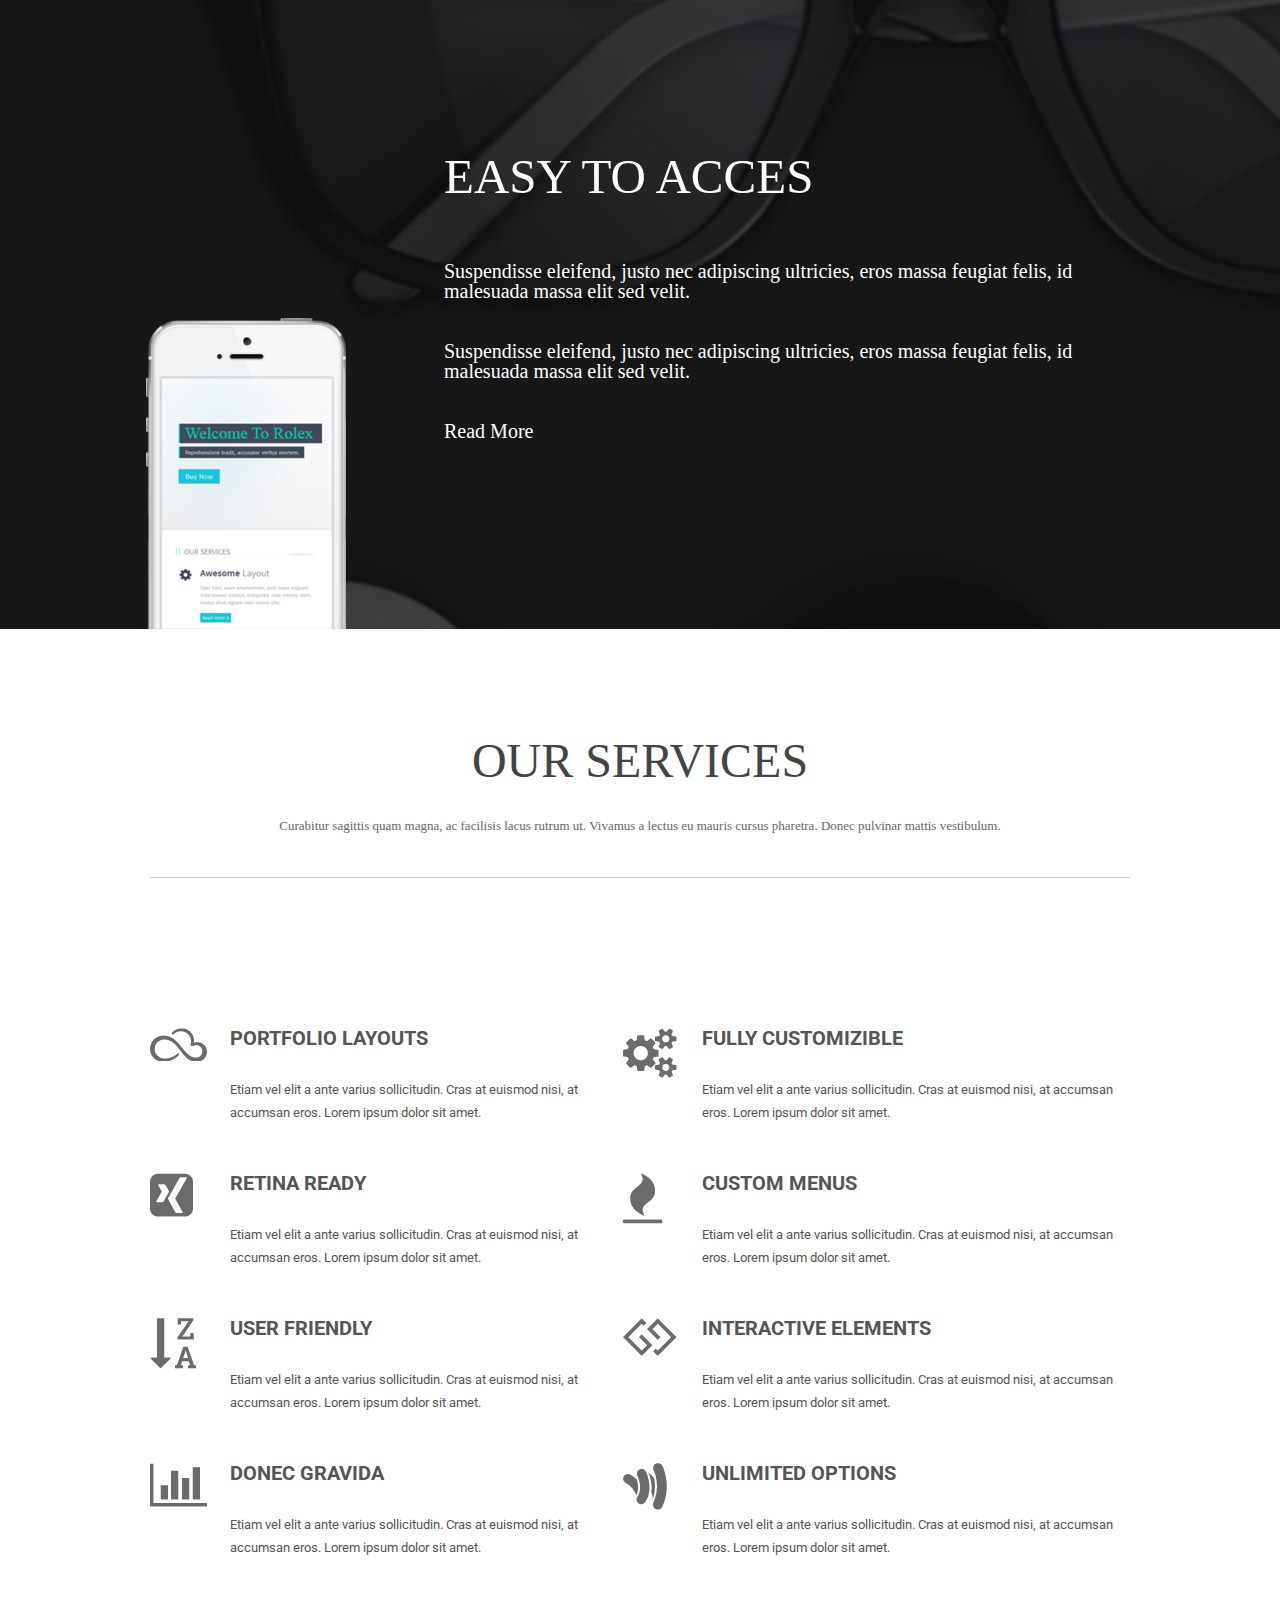
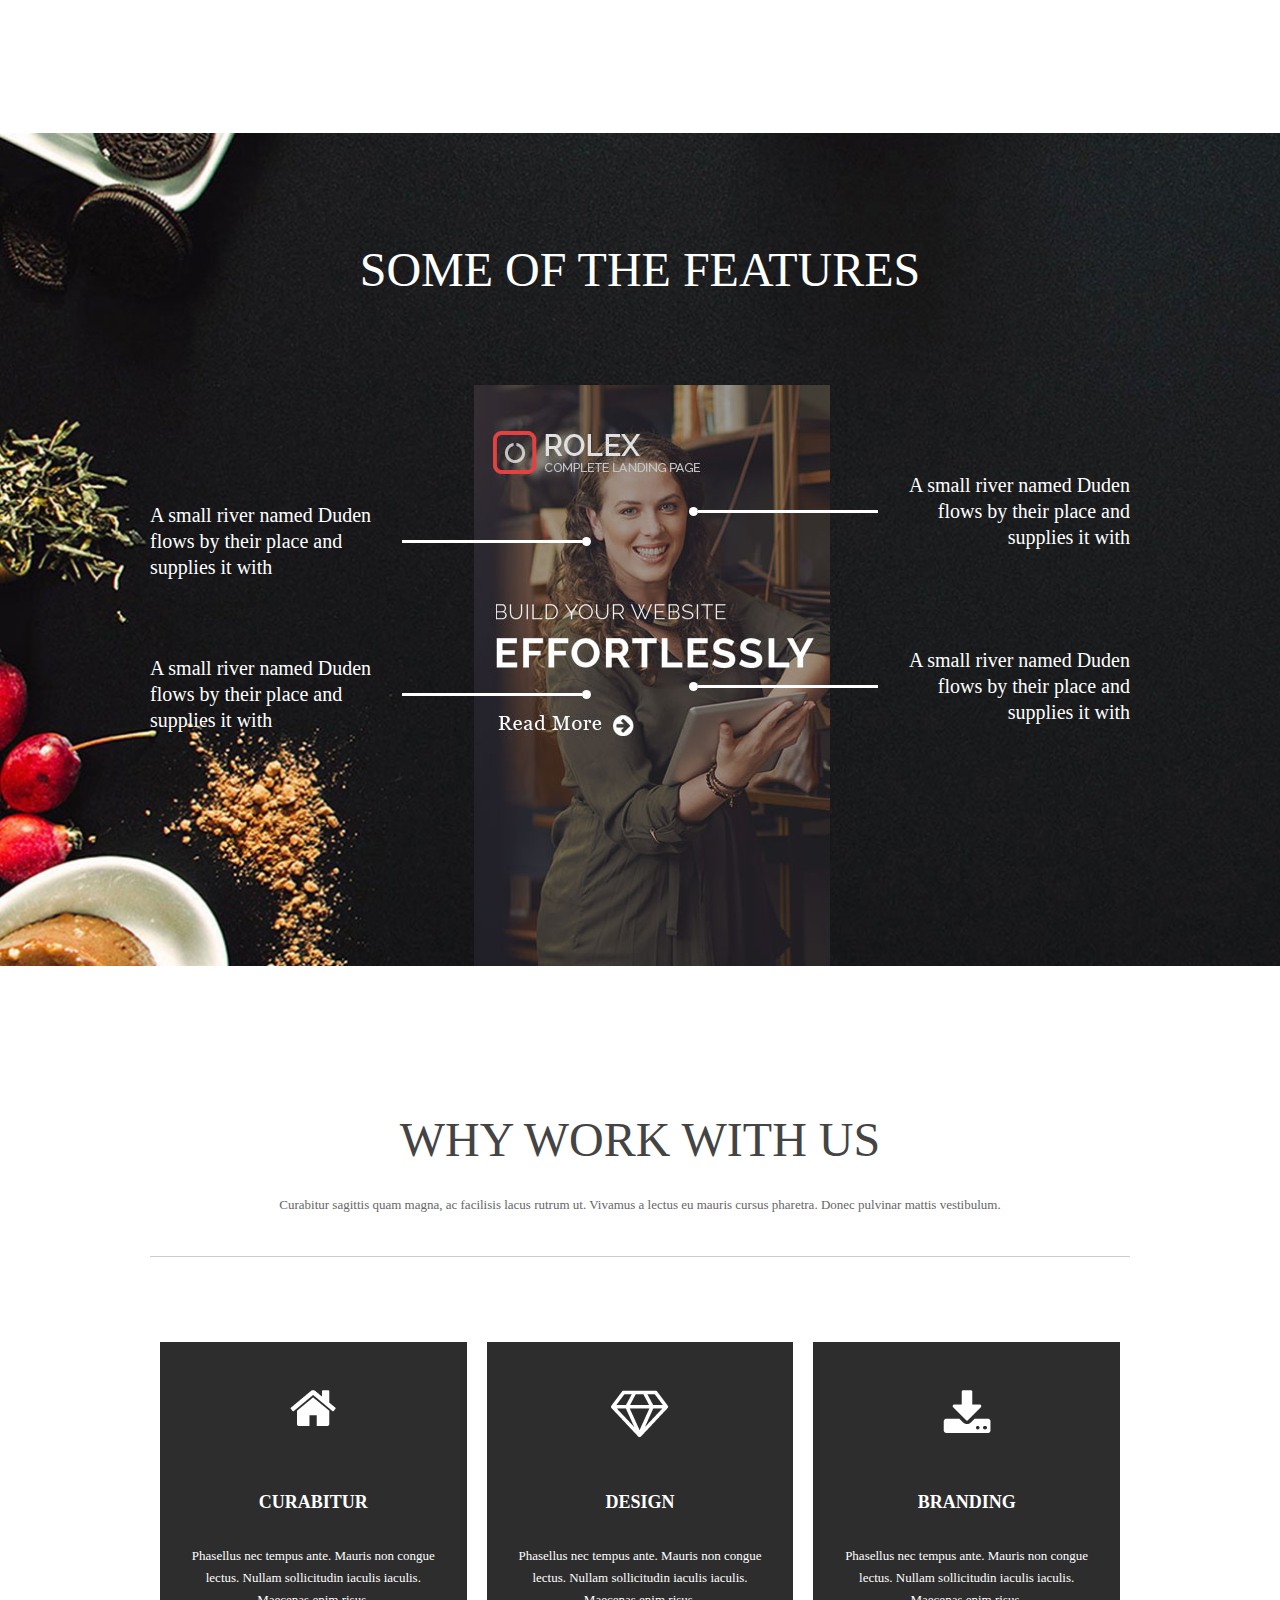
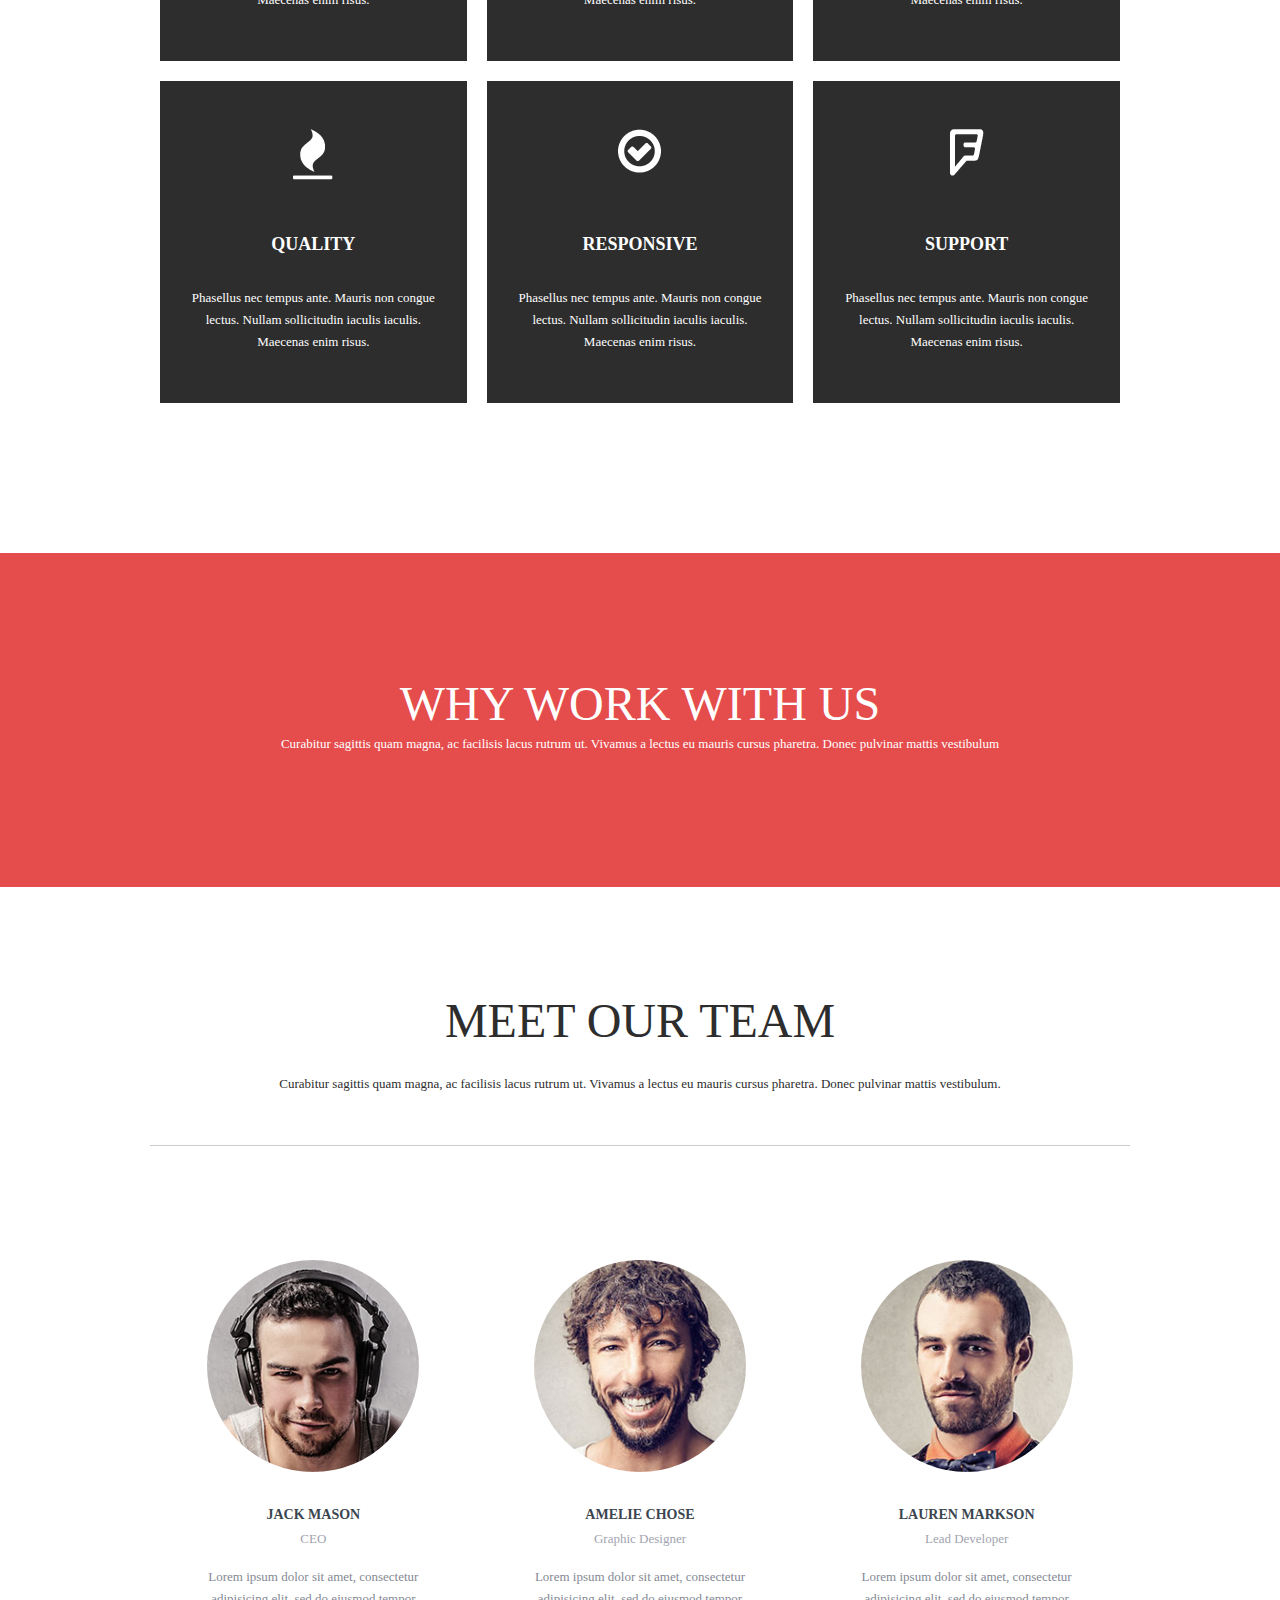
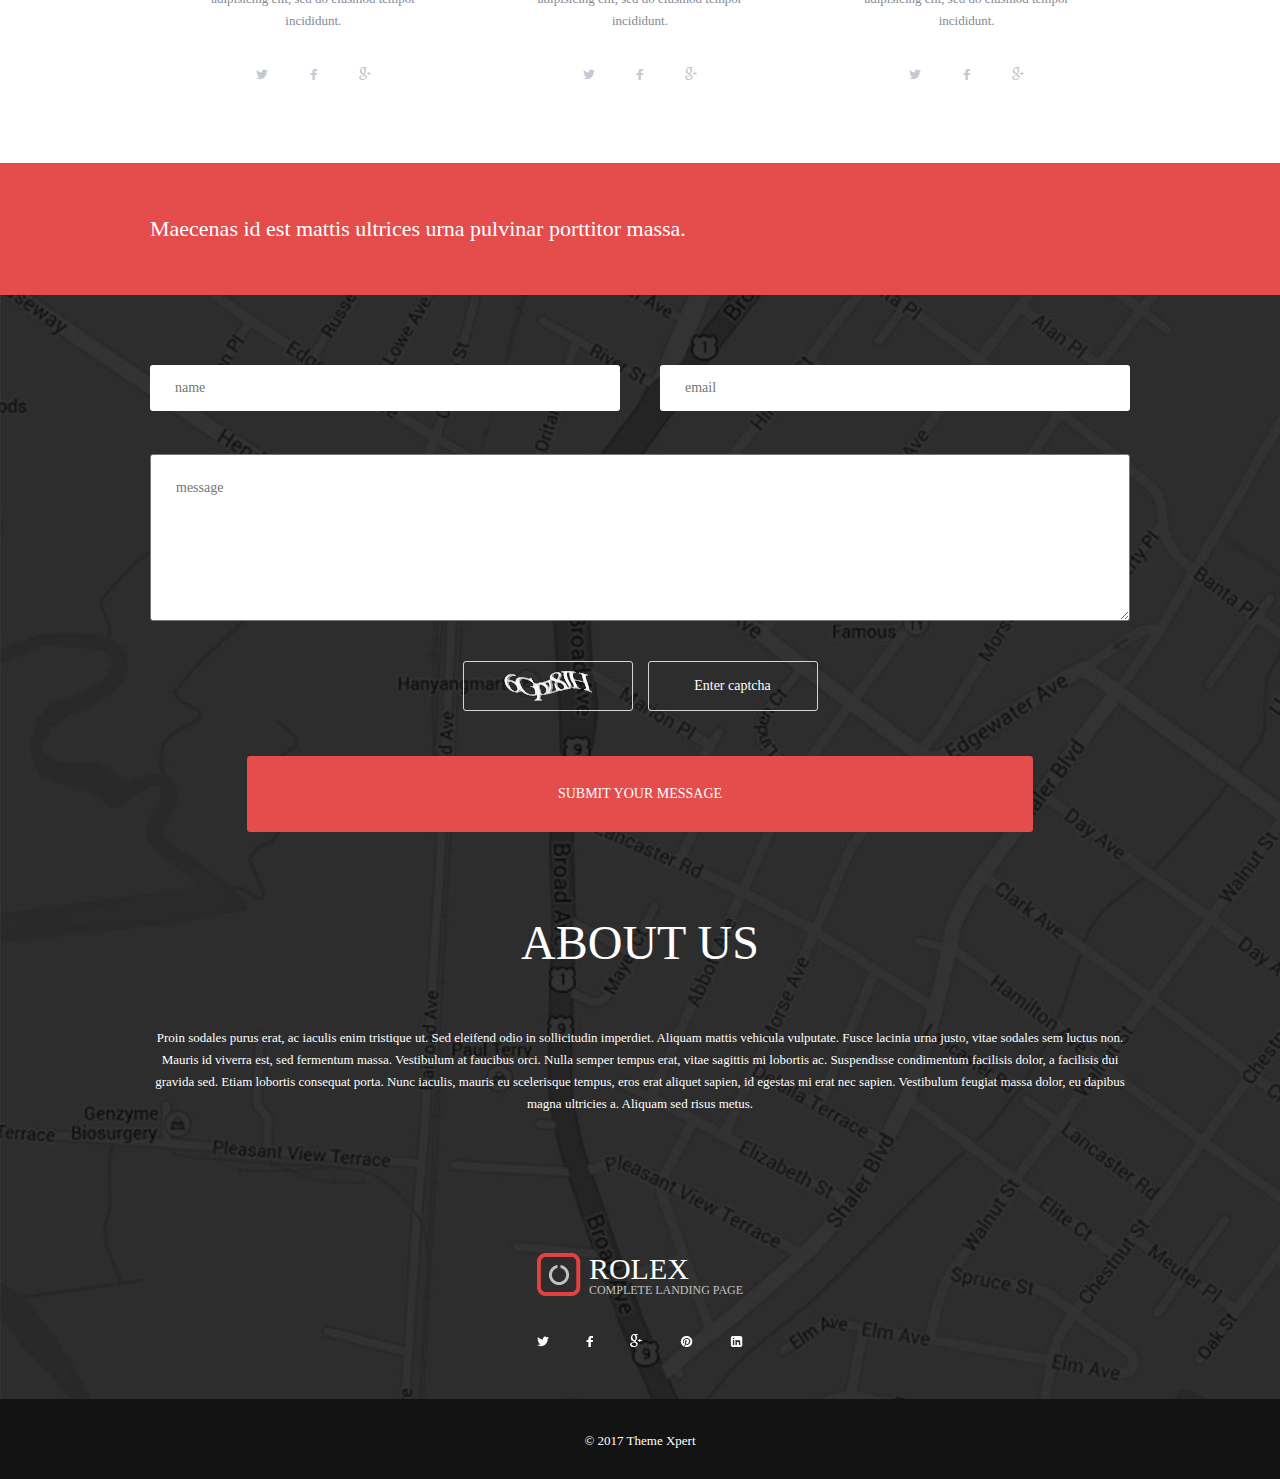
==== commit 7f4a051a: "updates" ====
--- a/index.html
+++ b/index.html
@@ -14,7 +14,7 @@
     <header class="top-header">
         <div class="container">
             <div class="top-wrapper">
-                <a href="#" class="logo"><img src='images/logo.png' /></a>
+                <a href="#" class="logo"><img src='images/logo.png' alt="logo"/></a>
                 <a href="#" class="menu"><span class="fas fa-bars"></span></a>
             </div>
             <div class="top-text">
@@ -34,8 +34,8 @@
         <div class="container">
             <div class="the-best-items">
                 <div class="the-best-item">
-                    <a href="#" class="item-font"><img class="we-are-the-best-png" src="images/we-are-the-best-globe.png"><img
-                            class="we-are-the-best-png-hover" src="images/we-are-the-best-globe-hover.png"></a>
+                    <a href="#" class="item-font"><img class="we-are-the-best-png" src="images/we-are-the-best-globe.png" alt="globe"><img
+                            class="we-are-the-best-png-hover" src="images/we-are-the-best-globe-hover.png" alt="globe-hover"></a>
                     <h2 class="the-best-text">
                         resourseful
                     </h2>
@@ -43,8 +43,8 @@
                         eiusmod tempo.</p>
                 </div>
                 <div class="the-best-item">
-                    <a href="#" class="item-font"><img class="we-are-the-best-png" src="images/we-are-the-best-brochure.png"><img
-                            class="we-are-the-best-png-hover" src="images/we-are-the-best-brochure-hover.png"></a>
+                    <a href="#" class="item-font"><img class="we-are-the-best-png" src="images/we-are-the-best-brochure.png" alt="brochure"><img
+                            class="we-are-the-best-png-hover" src="images/we-are-the-best-brochure-hover.png" alt="brochure-hover"></a>
                     <h2 class="the-best-text">
                         powerfully
                     </h2>
@@ -53,8 +53,8 @@
 
                 </div>
                 <div class="the-best-item">
-                    <a href="#" class="item-font"><img class="we-are-the-best-png" src="images/we-are-the-best-user.png"><img
-                            class="we-are-the-best-png-hover" src="images/we-are-the-best-user-hover.png"></a>
+                    <a href="#" class="item-font"><img class="we-are-the-best-png" src="images/we-are-the-best-user.png" alt="user"><img
+                            class="we-are-the-best-png-hover" src="images/we-are-the-best-user-hover.png" alt="user-hover"></a>
                     <h2 class="the-best-text">
                         user friendly
                     </h2>
@@ -62,8 +62,8 @@
                         eiusmod tempo.</p>
                 </div>
                 <div class="the-best-item">
-                    <a href="#" class="item-font"><img class="we-are-the-best-png" src="images/we-are-the-best-cloud.png"><img
-                            class="we-are-the-best-png-hover" src="images/we-are-the-best-cloud-hover.png"></a>
+                    <a href="#" class="item-font"><img class="we-are-the-best-png" src="images/we-are-the-best-cloud.png" alt="cloud"><img
+                            class="we-are-the-best-png-hover" src="images/we-are-the-best-cloud-hover.png" alt="cloude-hover"></a>
                     <h2 class="the-best-text">
                         web design
                     </h2>
@@ -77,7 +77,7 @@
         <div class="container">
             <div class="easy-to-acces-wrapper">
                 <div class="left-smartfon">
-                    <img src='images/easy-to-acces-smartfon.png'>
+                    <img src="images/easy-to-acces-smartfon.png" alt="smartfon">
                 </div>
                 <div class="right-text">
                     <h2 class="right-text-heading">
@@ -111,8 +111,8 @@
                 <div class="our-services-items-left">
                     <div class="our-services-item">
                         <div class="our-services-item-font">
-                            <img class="our-services-png" src="images/our-services-portfolio.png"><img class="our-services-png-hover"
-                                src="images/our-services-portfolio-hover.png">
+                            <img class="our-services-png" src="images/our-services-portfolio.png" alt="portfolio"><img class="our-services-png-hover" alt="portfolio-hover"
+                                src="images/our-services-portfolio-hover.png" alt="portfolio-hover">
                         </div>
                         <div class="our-services-item-text">
                             <h2 class="our-services-item-text-h2">
@@ -127,8 +127,8 @@
                     </div>
                     <div class="our-services-item">
                         <div class="our-services-item-font">
-                            <img class="our-services-png" src="images/our-services-retina.png"><img class="our-services-png-hover"
-                                src="images/our-services-retina-hover.png">
+                            <img class="our-services-png" src="images/our-services-retina.png" alt="retina"><img class="our-services-png-hover"
+                                src="images/our-services-retina-hover.png" alt="retina-hover">
                         </div>
                         <div class="our-services-item-text">
                             <h2 class="our-services-item-text-h2">
@@ -143,8 +143,8 @@
                     </div>
                     <div class="our-services-item">
                         <div class="our-services-item-font">
-                            <img class="our-services-png" src="images/our-services-user.png"><img class="our-services-png-hover"
-                                src="images/our-services-user-hover.png">
+                            <img class="our-services-png" src="images/our-services-user.png" alt="user"><img class="our-services-png-hover"
+                                src="images/our-services-user-hover.png" alt="user-hover">
                         </div>
                         <div class="our-services-item-text">
                             <h2 class="our-services-item-text-h2">
@@ -159,8 +159,8 @@
                     </div>
                     <div class="our-services-item">
                         <div class="our-services-item-font">
-                            <img class="our-services-png" src="images/our-services-donec.png"><img class="our-services-png-hover"
-                                src="images/our-services-donec-hover.png">
+                            <img class="our-services-png" src="images/our-services-donec.png" alt="donec"><img class="our-services-png-hover"
+                                src="images/our-services-donec-hover.png" alt="donec-hover">
                         </div>
                         <div class="our-services-item-text">
                             <h2 class="our-services-item-text-h2">
@@ -177,8 +177,8 @@
                 <div class="our-services-items-right">
                     <div class="our-services-item">
                         <div class="our-services-item-font">
-                            <img class="our-services-png" src="images/our-services-fully.png"><img class="our-services-png-hover"
-                                src="images/our-services-fully-hover.png">
+                            <img class="our-services-png" src="images/our-services-fully.png" alt="fully"><img class="our-services-png-hover"
+                                src="images/our-services-fully-hover.png" alt="fully-hover">
                         </div>
                         <div class="our-services-item-text">
                             <h2 class="our-services-item-text-h2">
@@ -193,8 +193,8 @@
                     </div>
                     <div class="our-services-item">
                         <div class="our-services-item-font">
-                            <img class="our-services-png" src="images/our-services-custom.png"> <img class="our-services-png-hover"
-                                src="images/our-services-custom-hover.png">
+                            <img class="our-services-png" src="images/our-services-custom.png" alt="custom"> <img class="our-services-png-hover"
+                                src="images/our-services-custom-hover.png" alt="custom-hover">
                         </div>
                         <div class="our-services-item-text">
                             <h2 class="our-services-item-text-h2">
@@ -209,8 +209,8 @@
                     </div>
                     <div class="our-services-item">
                         <div class="our-services-item-font">
-                            <img class="our-services-png" src="images/our-services-interactive.png"><img class="our-services-png-hover"
-                                src="images/our-services-interactive-hover.png">
+                            <img class="our-services-png" src="images/our-services-interactive.png" alt="interactive"><img class="our-services-png-hover"
+                                src="images/our-services-interactive-hover.png" alt="interactive-hover">
                         </div>
                         <div class="our-services-item-text">
                             <h2 class="our-services-item-text-h2">
@@ -225,8 +225,8 @@
                     </div>
                     <div class="our-services-item">
                         <div class="our-services-item-font">
-                            <img class="our-services-png" src="images/our-services-unlimited.png"><img class="our-services-png-hover"
-                                src="images/our-services-unlimited-hover.png">
+                            <img class="our-services-png" src="images/our-services-unlimited.png" alt="unlimited"><img class="our-services-png-hover"
+                                src="images/our-services-unlimited-hover.png" alt="unlimited-hover">
                         </div>
                         <div class="our-services-item-text">
                             <h2 class="our-services-item-text-h2">
@@ -252,7 +252,7 @@
                 </h2>
             </div>
             <div class="features-bottom-picture-box">
-                <img class="features-bottom-picture" src="images/features-bottom-picture.jpg">
+                <img class="features-bottom-picture" src="images/features-bottom-picture.jpg" alt="picture">
                 <div class="features-item item1">
                     <h2 class="features-h2">A small river named Duden flows by their place and supplies it with </h2>
                     <span class="features-line"></span>
@@ -290,7 +290,7 @@
             <div class="why-work-with-us-wrapper">
             <div class="why-work-with-us-items">
                 <div class="why-work-with-us-item">
-                    <img class="why-work-with-us-item-img" src="images/why-work-with-us-curabitur.png">
+                    <img class="why-work-with-us-item-img" src="images/why-work-with-us-curabitur.png" alt="curabitur">
                     <div class="text-wrapper">
                         <h2 class="why-work-with-us-item-h2">
                             curabitur
@@ -302,7 +302,7 @@
                     </div>
                 </div>
                 <div class="why-work-with-us-item">
-                    <img class="why-work-with-us-item-img" src="images/why-work-with-us-design.png">
+                    <img class="why-work-with-us-item-img" src="images/why-work-with-us-design.png" alt="design">
                     <div class="text-wrapper">
                         <h2 class="why-work-with-us-item-h2">
                             design
@@ -314,7 +314,7 @@
                     </div>
                 </div>
                 <div class="why-work-with-us-item">
-                    <img class="why-work-with-us-item-img" src="images/why-work-with-us-branding.png">
+                    <img class="why-work-with-us-item-img" src="images/why-work-with-us-branding.png" alt="branding">
                     <div class="text-wrapper">
                         <h2 class="why-work-with-us-item-h2">
                             branding
@@ -326,7 +326,7 @@
                     </div>
                 </div>
                 <div class="why-work-with-us-item">
-                    <img class="why-work-with-us-item-img" src="images/why-work-with-us-quality.png">
+                    <img class="why-work-with-us-item-img" src="images/why-work-with-us-quality.png" alt="quality">
                     <div class="text-wrapper">
                         <h2 class="why-work-with-us-item-h2">
                             quality
@@ -338,7 +338,7 @@
                     </div>
                 </div>
                 <div class="why-work-with-us-item">
-                    <img class="why-work-with-us-item-img" src="images/why-work-with-us-responsive.png">
+                    <img class="why-work-with-us-item-img" src="images/why-work-with-us-responsive.png" alt="responsive">
                     <div class="text-wrapper">
                         <h2 class="why-work-with-us-item-h2">
                             responsive
@@ -350,7 +350,7 @@
                     </div>
                 </div>
                 <div class="why-work-with-us-item">
-                    <img class="why-work-with-us-item-img" src="images/why-work-with-us-support.png">
+                    <img class="why-work-with-us-item-img" src="images/why-work-with-us-support.png" alt="support">
                     <div class="text-wrapper">
                         <h2 class="why-work-with-us-item-h2">
                             support
@@ -398,7 +398,7 @@
             <div class="meet-our-team-items">
                 <div class="meet-our-team-item">
                     <div class="meet-our-team-item-picture">
-                        <img class="meet-our-team-img" src="images/meet-our-team-picture1.jpg">
+                        <img class="meet-our-team-img" src="images/meet-our-team-picture1.jpg" alt="team">
                     </div>
                     <div class="meet-our-team-item-text">
                         <h2 class="meet-our-team-item-title">
@@ -412,14 +412,14 @@
                         </p>
                     </div>
                     <div class="meet-our-team-item-icons">
-                        <a href="#"><span class="twitter"><img src="images/meet-our-team-tweeter.png"></span></a>
-                        <a href="#"><span class="facebook"><img src="images/meet-our-team-facebook.png"></span></a>
-                        <a href="#"><span class="google"><img src="images/meet-our-team-google.png"></span></a>
+                        <a href="#"><span class="twitter"><img src="images/meet-our-team-tweeter.png" alt="tweeter"></span></a>
+                        <a href="#"><span class="facebook"><img src="images/meet-our-team-facebook.png" alt="facebook"></span></a>
+                        <a href="#"><span class="google"><img src="images/meet-our-team-google.png" alt="google"></span></a>
                     </div>
                 </div>
                 <div class="meet-our-team-item">
                     <div class="meet-our-team-item-picture">
-                        <img class="meet-our-team-img" src="images/meet-our-team-picture2.jpg">
+                        <img class="meet-our-team-img" src="images/meet-our-team-picture2.jpg" alt="team">
                     </div>
                     <div class="meet-our-team-item-text">
                         <h2 class="meet-our-team-item-title">
@@ -433,14 +433,14 @@
                         </p>
                     </div>
                     <div class="meet-our-team-item-icons">
-                        <a href="#"><span class="twitter"><img src="images/meet-our-team-tweeter.png"></span></a>
-                        <a href="#"><span class="facebook"><img src="images/meet-our-team-facebook.png"></span></a>
-                        <a href="#"><span class="google"><img src="images/meet-our-team-google.png"></span></a>
+                        <a href="#"><span class="twitter"><img src="images/meet-our-team-tweeter.png" alt="tweeter"></span></a>
+                        <a href="#"><span class="facebook"><img src="images/meet-our-team-facebook.png" alt="facebook"></span></a>
+                        <a href="#"><span class="google"><img src="images/meet-our-team-google.png" alt="google"></span></a>
                     </div>
                 </div>
                 <div class="meet-our-team-item">
                     <div class="meet-our-team-item-picture">
-                        <img class="meet-our-team-img" src="images/meet-our-team-picture3.jpg">
+                        <img class="meet-our-team-img" src="images/meet-our-team-picture3.jpg" alt="team">
                     </div>
                     <div class="meet-our-team-item-text">
                         <h2 class="meet-our-team-item-title">
@@ -454,9 +454,9 @@
                         </p>
                     </div>
                     <div class="meet-our-team-item-icons">
-                        <a href="#"><span class="twitter"><img src="images/meet-our-team-tweeter.png"></span></a>
-                        <a href="#"><span class="facebook"><img src="images/meet-our-team-facebook.png"></span></a>
-                        <a href="#"><span class="google"><img src="images/meet-our-team-google.png"></span></a>
+                        <a href="#"><span class="twitter"><img src="images/meet-our-team-tweeter.png" alt="tweeter"></span></a>
+                        <a href="#"><span class="facebook"><img src="images/meet-our-team-facebook.png" alt="facebook"></span></a>
+                        <a href="#"><span class="google"><img src="images/meet-our-team-google.png" alt="google"></span></a>
                     </div>
                 </div>
             </div>
@@ -489,7 +489,7 @@
                         <textarea class="footer-textarea" placeholder="message"></textarea>
                     </div>
                     <div class="footer-message-captcha">
-                        <div class="footer-message-captcha-left"><span class="captcha"><img src="images/captcha.png"></span>
+                        <div class="footer-message-captcha-left"><span class="captcha"><img src="images/captcha.png" alt="captcha"></span>
                         </div>
                         <input class="footer-message-captcha-right" type="text" placeholder="Enter captcha">
                     </div>
@@ -514,18 +514,18 @@
             </p>
             <div class="footer-icons">
                 <div class="footer-icons-logo">
-                    <img class="footer-logo-jpg" src="images/footer-icons-logo.png">
+                    <img class="footer-logo-jpg" src="images/footer-icons-logo.png" alt="logo-footer">
                     <div class="footer-logo-text">
                         <h2 class="footer-logo-title">rolex</h2>
                         <p class="footer-logo-paragraph">complete landing page</p>
                     </div>
                 </div>
                 <div class="footer-icons-fonts">
-                    <a href="#"><span class="twitter"><img src="images/footer-twitter.png"></span></a>
-                    <a href="#"><span class="facebook"><img src="images/footer-facebook.png"></span></a>
-                    <a href="#"><span class="google"><img src="images/footer-google.png"></span></a>
-                    <a href="#"><span class="pinterest"><img src="images/footer-pinterest.png"></span></a>
-                    <a href="#"><span class="linkedin"><img src="images/footer-linkedin.png"></span></a>
+                    <a href="#"><span class="twitter"><img src="images/footer-twitter.png" alt="twitter"></span></a>
+                    <a href="#"><span class="facebook"><img src="images/footer-facebook.png" alt="facebook"></span></a>
+                    <a href="#"><span class="google"><img src="images/footer-google.png" alt="google"></span></a>
+                    <a href="#"><span class="pinterest"><img src="images/footer-pinterest.png" alt="pinterest"></span></a>
+                    <a href="#"><span class="linkedin"><img src="images/footer-linkedin.png" alt="linkedin"></span></a>
                 </div>
             </div>
         </div>
--- a/css/style.css
+++ b/css/style.css
@@ -115,6 +115,7 @@
 
 body {
     line-height: 1;
+    overflow-x: hidden;
 }
 
 ol,
@@ -145,7 +146,7 @@
 }
 
 .container {
-    width: 960px;
+    width: 980px;
     margin: 0 auto;
 }
 
@@ -202,7 +203,7 @@
     padding: 100px 0;
     align-items: center;
     margin-left: -10px;
-    width: calc(100% + 39px);
+    width: calc(100% + 20px);
 }
 
 .we-are-the-best .the-best-items .the-best-item {
@@ -219,6 +220,7 @@
     font-size: 30px;
     text-transform: uppercase;
     margin-bottom: 30px;
+    min-width: 230px;
 }
 
 .we-are-the-best .the-best-items .the-best-item .item-font {
@@ -683,7 +685,6 @@
     color: #fff;
     text-align: left;
     margin-right: 108px;
-    padding-left: 10px;
 }
 
 .meet-our-team-footer .meet-our-team-footer-wrapper .meet-our-team-footer-icon .right-icon {
@@ -782,7 +783,7 @@
     background-color: transparent;
 }
 
-.footer .footer-form .footer-message .footer-message-captcha .footer-message-captcha-right::placeholder{
+.footer .footer-form .footer-message .footer-message-captcha .footer-message-captcha-right::placeholder {
     color: #fff;
 }
 
@@ -804,9 +805,10 @@
     border-radius: 3px;
     padding: 30px 0;
 }
-.footer .footer-form .footer-message .footer-message-bottom .footer-message-submit:hover{
-        cursor: pointer;
-    }
+
+.footer .footer-form .footer-message .footer-message-bottom .footer-message-submit:hover {
+    cursor: pointer;
+}
 
 .footer .footer-text,
 .footer .footer-text-paragraph {
@@ -881,6 +883,98 @@
     background-color: #131313;
 }
 
+@media(max-width: 1280px) {
+    .easy-to-acces .left-smartfon img {
+        width: 200px;
+        left: -4px;
+    }
+}
+
+@media(max-width: 991px) {
+    .we-are-the-best .the-best-items {
+        width: 100%;
+        margin-left: 0;
+    }
+
+    .we-are-the-best .the-best-items .the-best-item {
+        width: 47%;
+        padding: 20px 10px;
+    }
+
+    .features .features-bottom-picture-box .features-item {
+        display: none;
+    }
+
+    .features .features-bottom-picture-box .features-bottom-picture {
+        right: 150px;
+    }
+}
+
+@media(max-width: 768px) {
+    .container {
+        width: 100%;
+        padding: 0 20px;
+    }
+
+    .top-header {
+        background-position: center;
+    }
+
+    .top-header .top-text .top-text1 {
+        font-size: 28px;
+    }
+
+    .top-header .top-text .top-text2 {
+        font-size: 52px;
+    }
+
+    .top-header .top-text .top-text3 {
+        font-size: 12px;
+    }
+
+    .we-are-the-best .the-best-items .the-best-item {
+        width: 40%;
+    }
+
+    .easy-to-acces .left-smartfon img {
+        width: 130px;
+    }
+
+    .our-services .our-services-items {
+        flex-wrap: wrap;
+    }
+
+    .features .features-bottom-picture-box .features-bottom-picture {
+        right: 100px;
+        bottom: 170px;
+        width: 250px;
+    }
+
+    .why-work-with-us .why-work-with-us-wrapper .why-work-with-us-items {
+        width: 100%;
+        margin-left: 0;
+        justify-content: center;
+    }
+
+    .why-work-with-us .why-work-with-us-wrapper .why-work-with-us-items .why-work-with-us-item {
+        width: 60%;
+    }
+
+    .meet-our-team .meet-our-team-items {
+        flex-wrap: wrap;
+    }
+
+    .meet-our-team .meet-our-team-items .meet-our-team-item {
+        width: 51%;
+        margin-bottom: 20px;
+    }
+
+    .footer .footer-icons .footer-icons-fonts {
+        width: 35%;
+    }
+}
+
+
 @media(min-width: 768px) and (max-width: 991px) {
     .container {
         width: 700px;
@@ -894,11 +988,39 @@
         font-size: 81px;
     }
 
-    .we-are-the-best .the-best-items .the-best-item {
-        width: 50%;
-    }
-
     .we-are-the-best .the-best-items .the-best-item .the-best-paragraph {
         padding: 0 10px;
     }
+}
+
+@media(max-width: 480px) {
+    .we-are-the-best .the-best-items .the-best-item {
+        width: 70%;
+        margin: 0 auto;
+    }
+
+    .easy-to-acces .left-smartfon img {
+        display: none;
+    }
+
+    .top-header .top-text .top-text2 {
+        font-size: 25px;
+    }
+
+    .top-header .top-wrapper {
+        flex-wrap: wrap;
+    }
+
+    .features .features-bottom-picture-box .features-bottom-picture {
+        display: none;
+    }
+
+    .meet-our-team .meet-our-team-items .meet-our-team-item {
+        width: 80%;
+    }
+
+    .footer .footer-form .footer-message .footer-message-bottom .footer-message-submit {
+        margin: 0 20px;
+    }
+
 }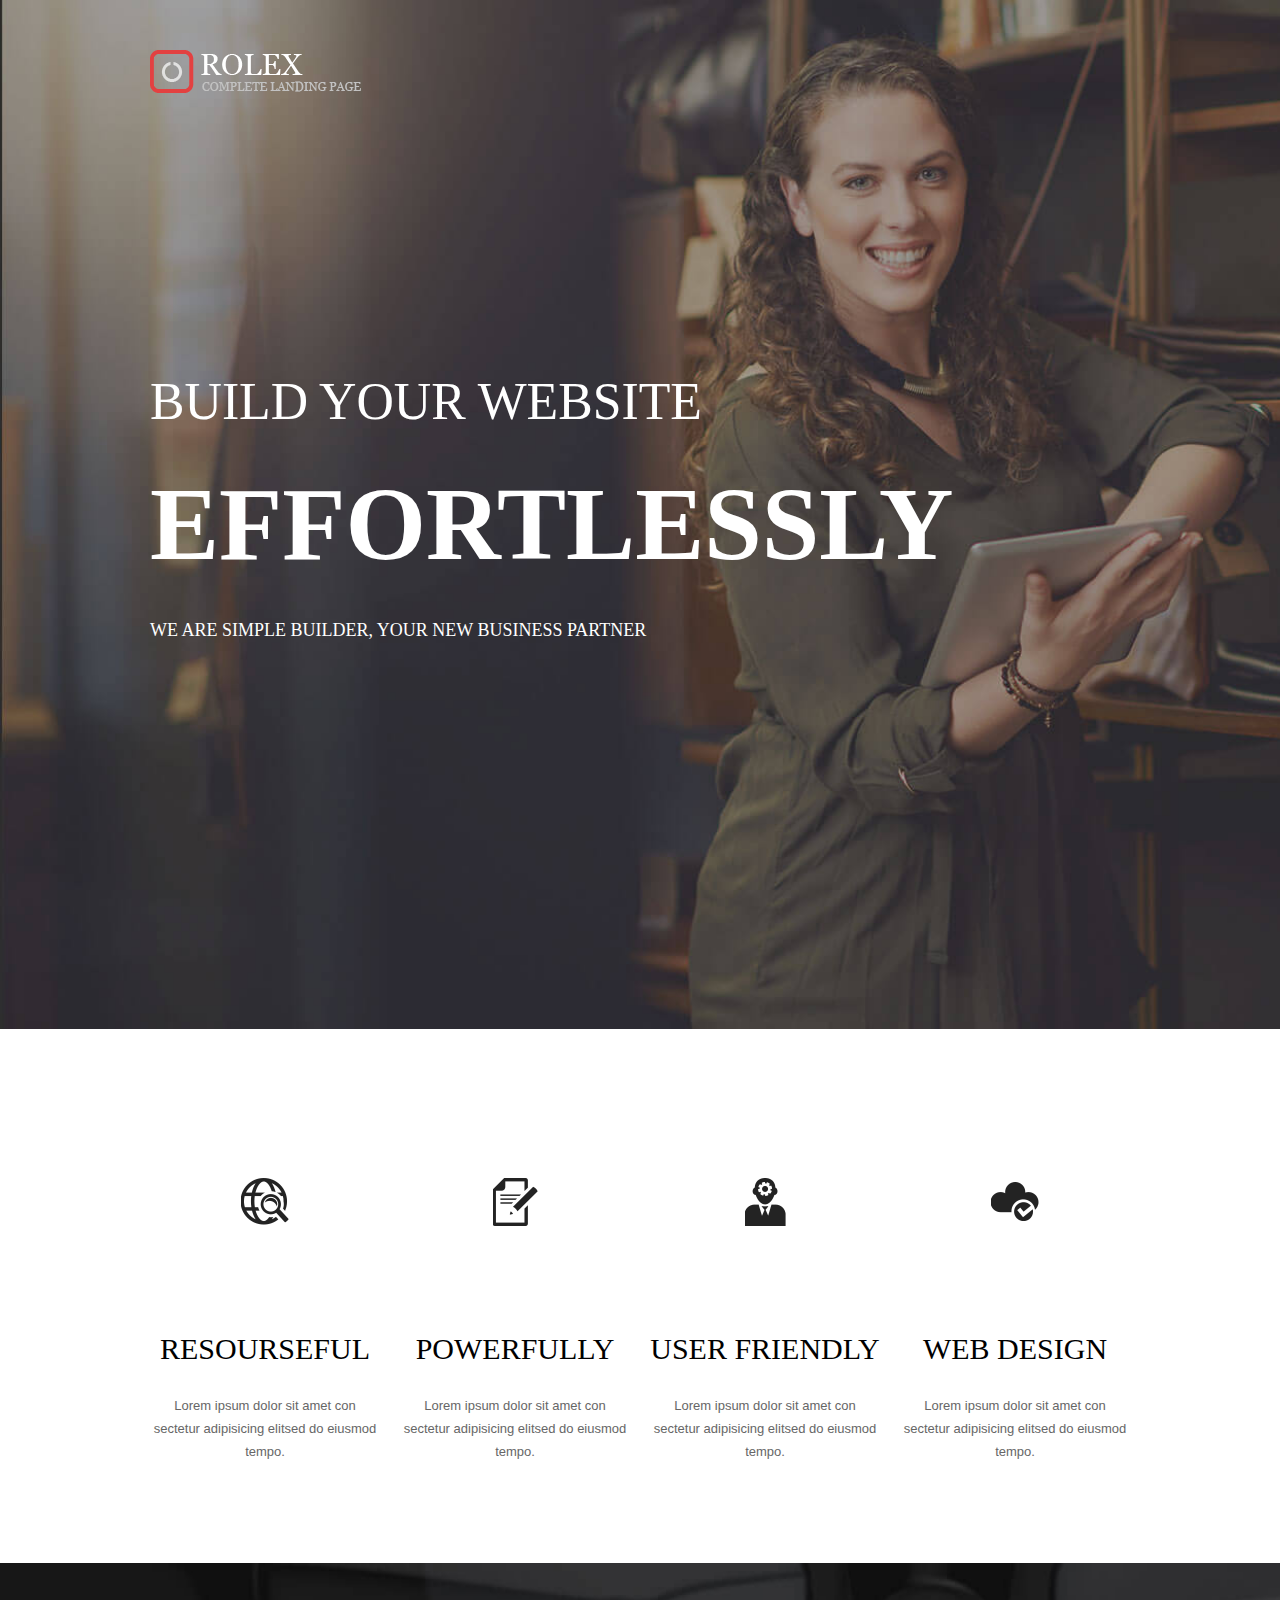
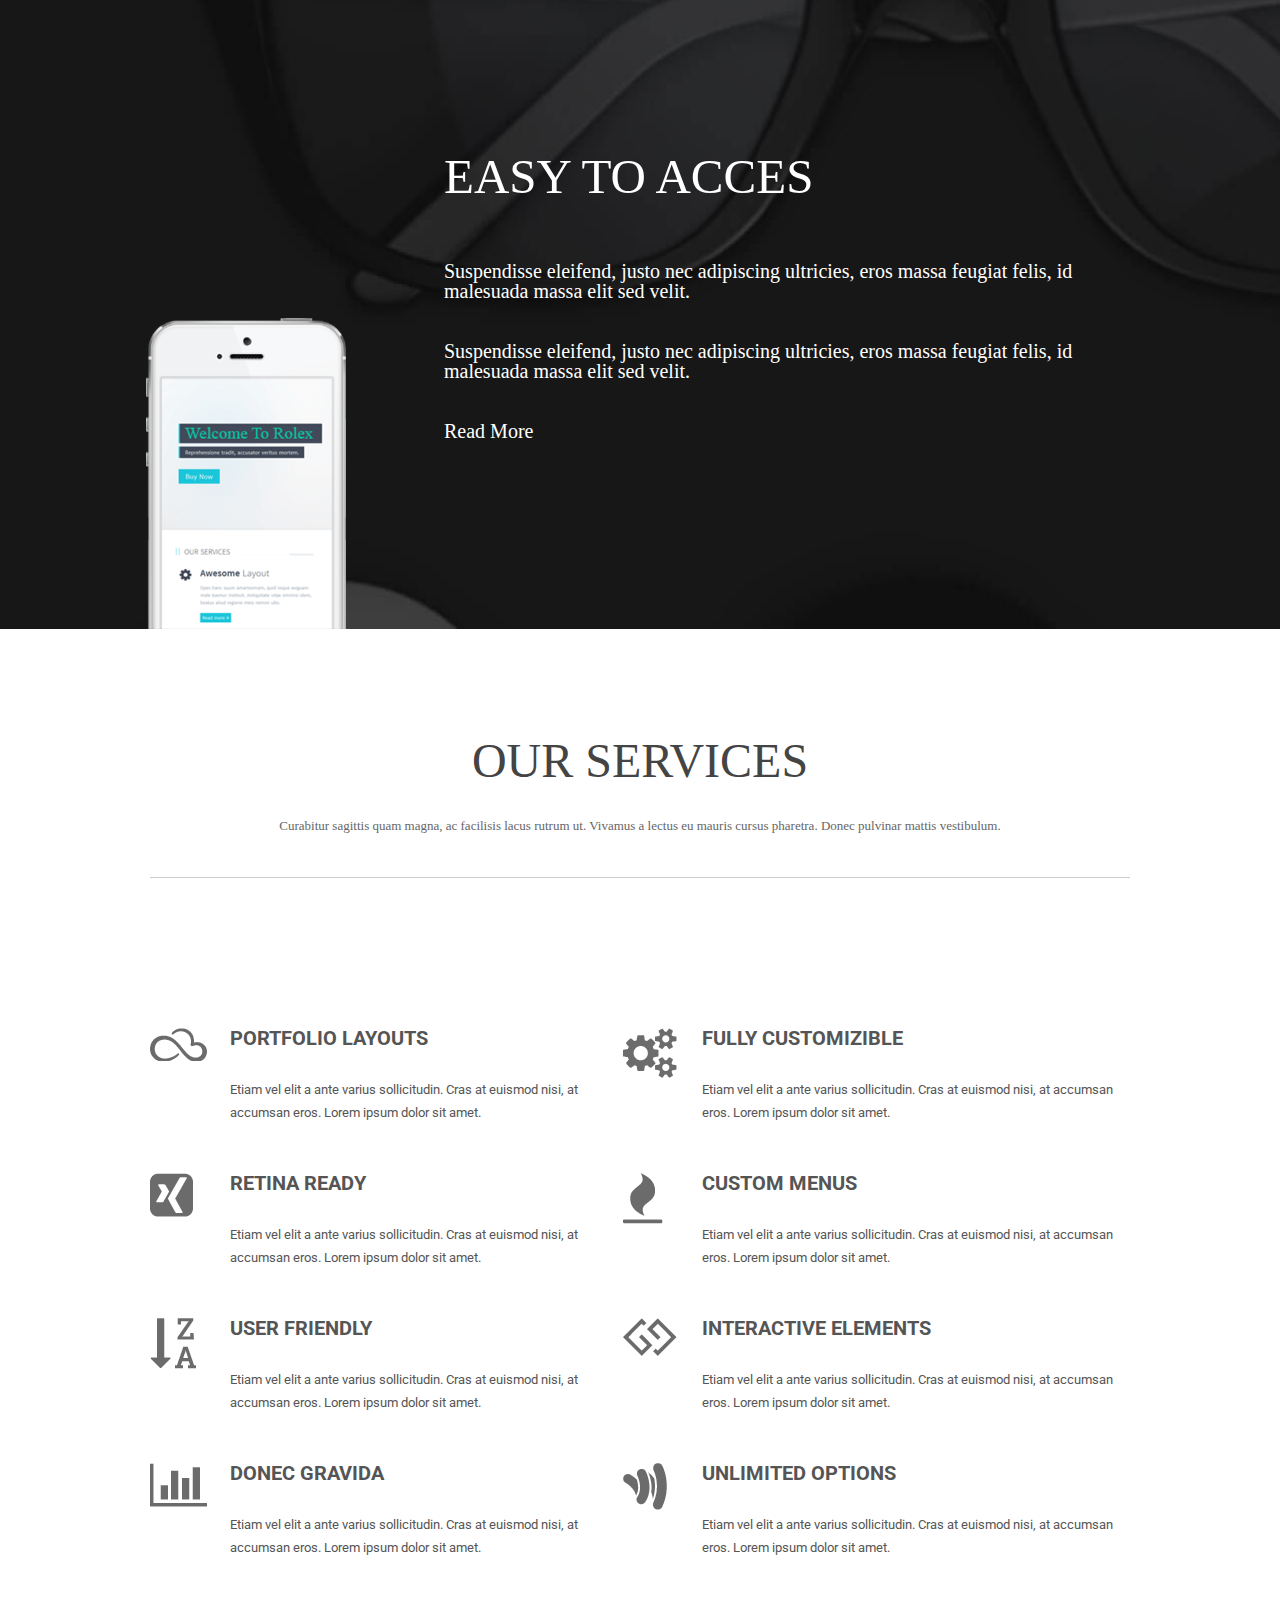
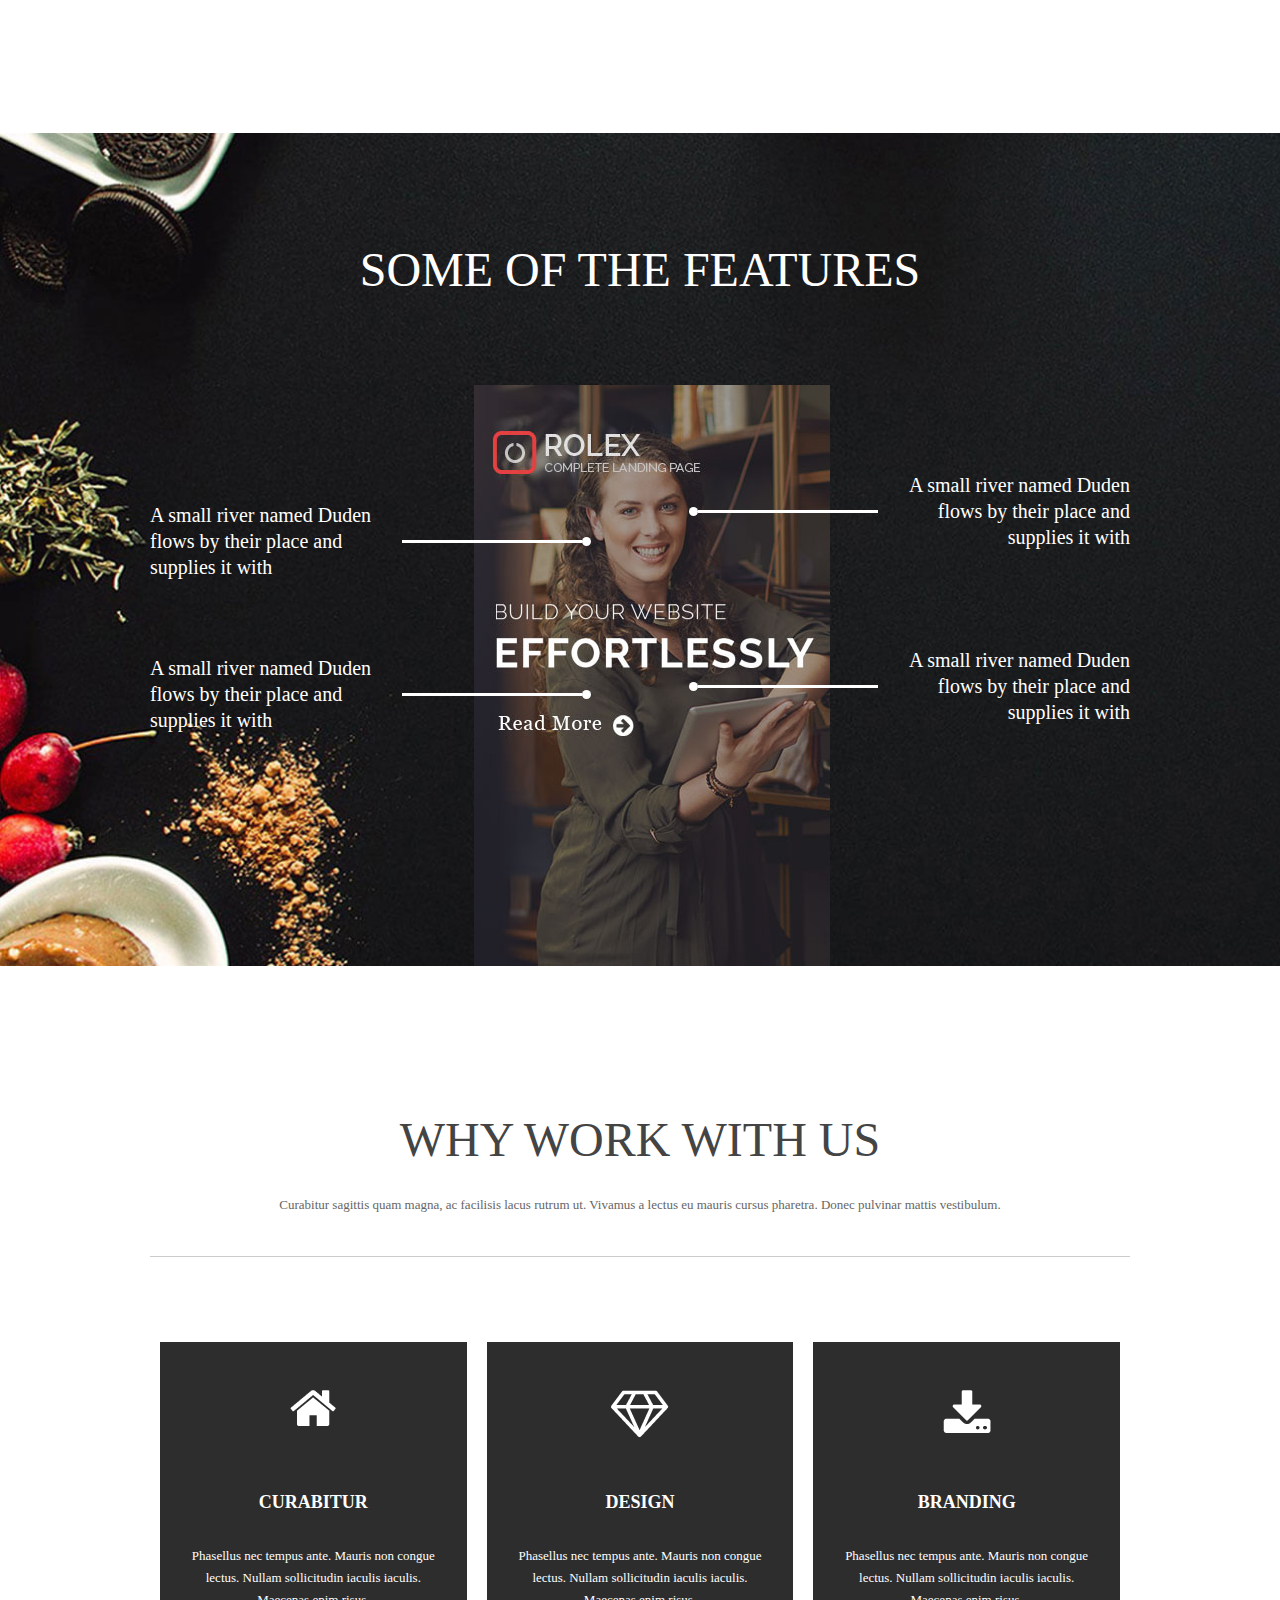
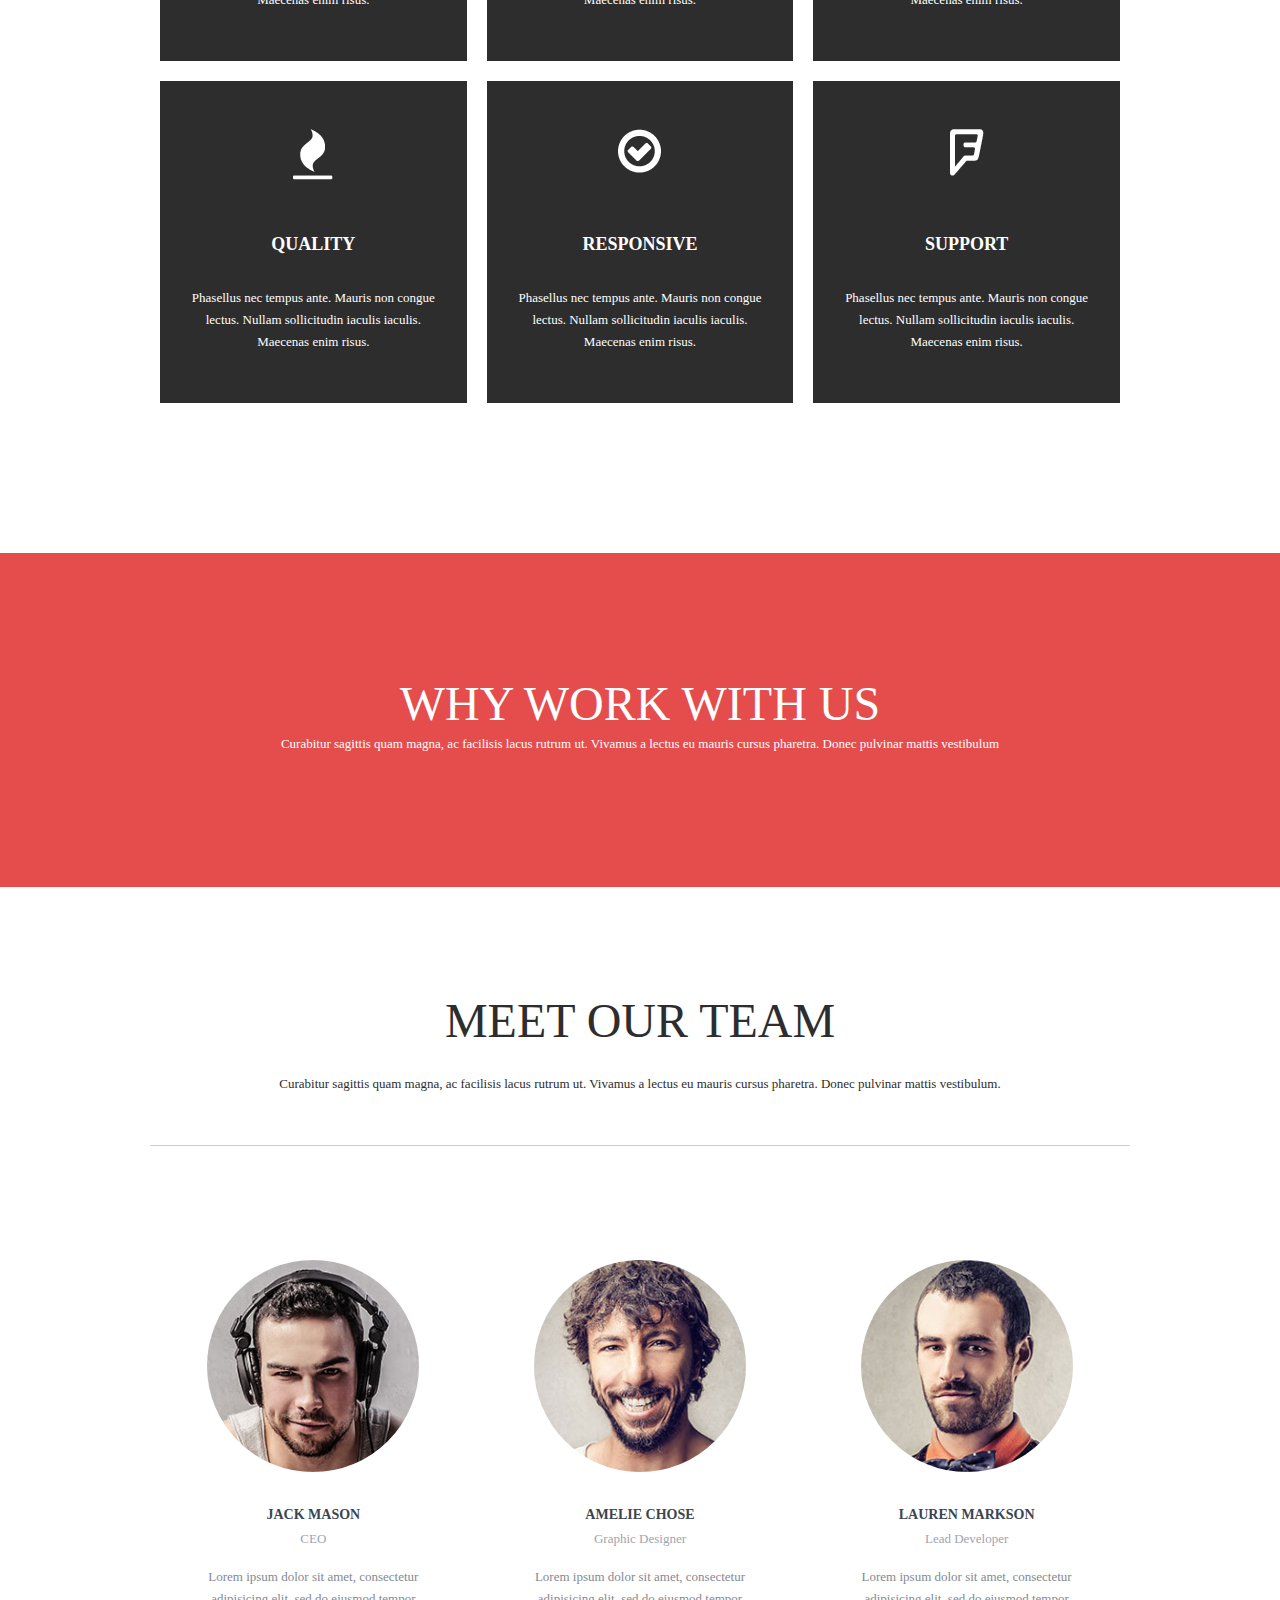
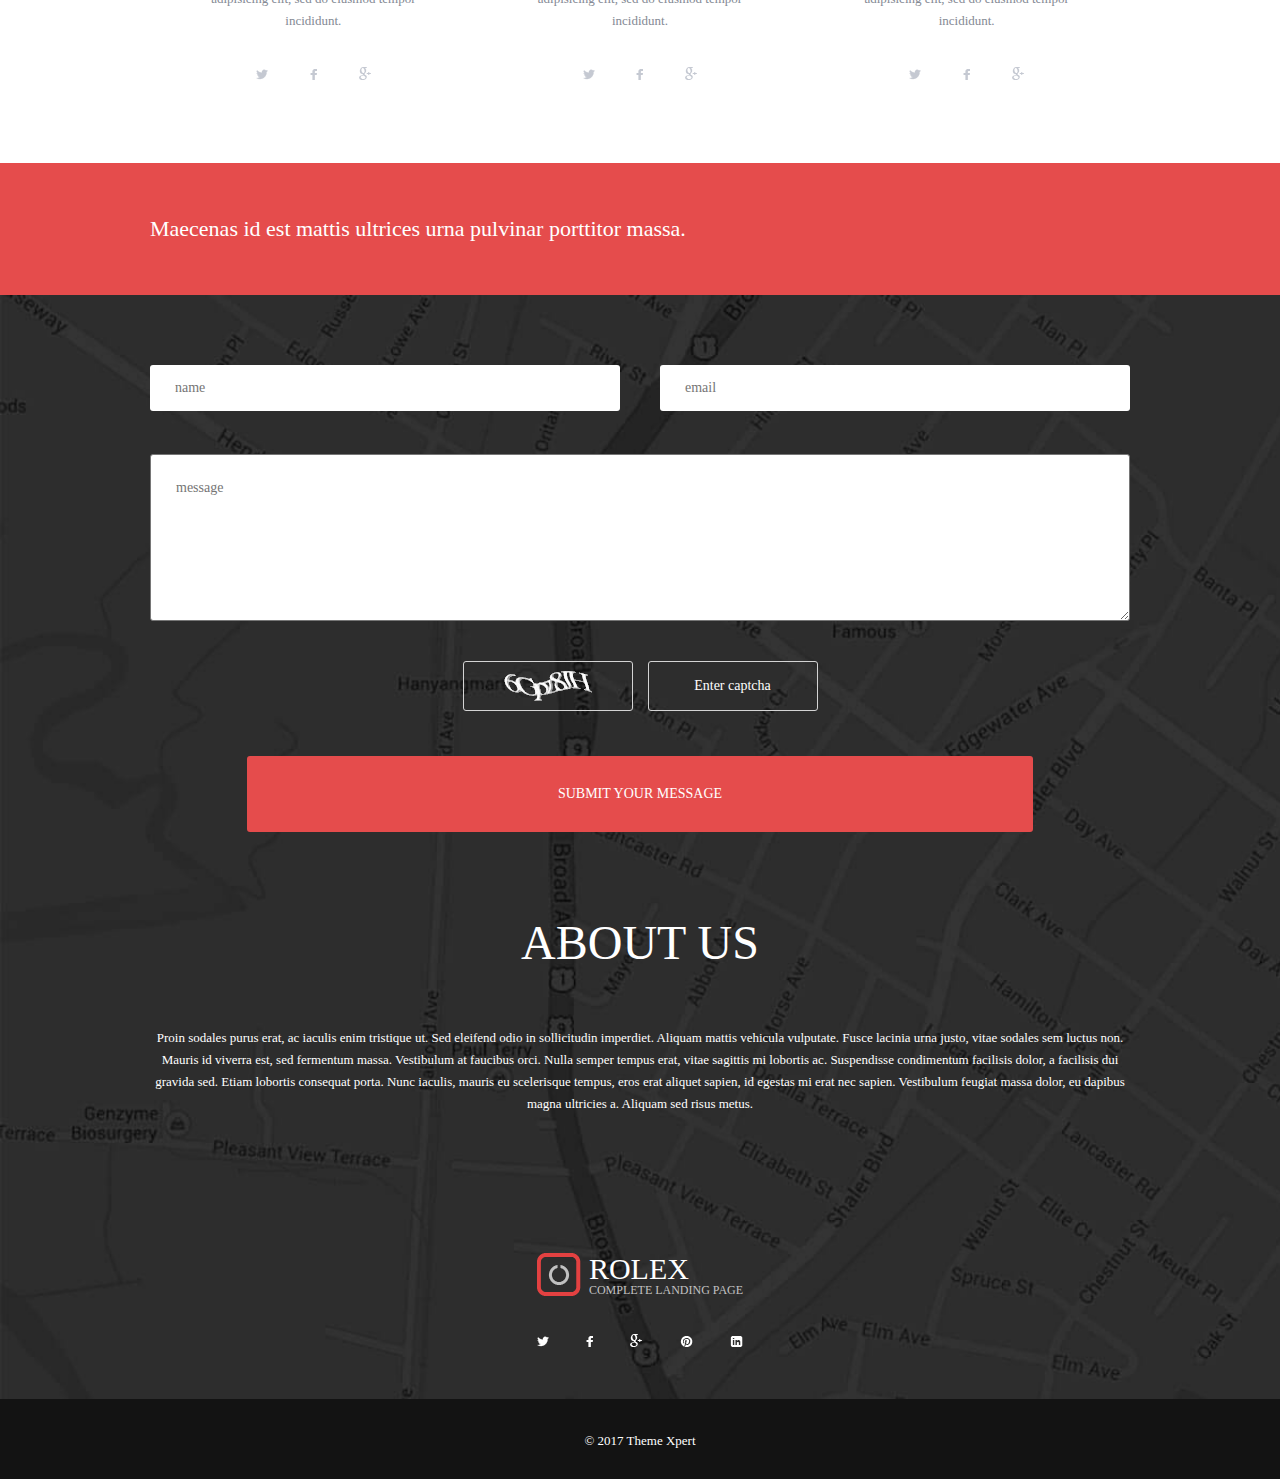
==== commit 88caaac0: "updates" ====
--- a/index.html
+++ b/index.html
@@ -111,7 +111,7 @@
                 <div class="our-services-items-left">
                     <div class="our-services-item">
                         <div class="our-services-item-font">
-                            <img class="our-services-png" src="images/our-services-portfolio.png" alt="portfolio"><img class="our-services-png-hover" alt="portfolio-hover"
+                            <img class="our-services-png" src="images/our-services-portfolio.png" alt="portfolio"><img class="our-services-png-hover"
                                 src="images/our-services-portfolio-hover.png" alt="portfolio-hover">
                         </div>
                         <div class="our-services-item-text">
@@ -364,7 +364,7 @@
             </div>
         </div>
         </div>
-        </div>
+    
     </section>
     <section id="why-work-with-us2" class="why-work-with-us2">
         <div class="container">
@@ -530,7 +530,7 @@
             </div>
         </div>
         <div class="footer-copyright">
-            &#169 2017 Theme Xpert
+            &#169; 2017 Theme Xpert
         </div>
     </footer>
 </body>
